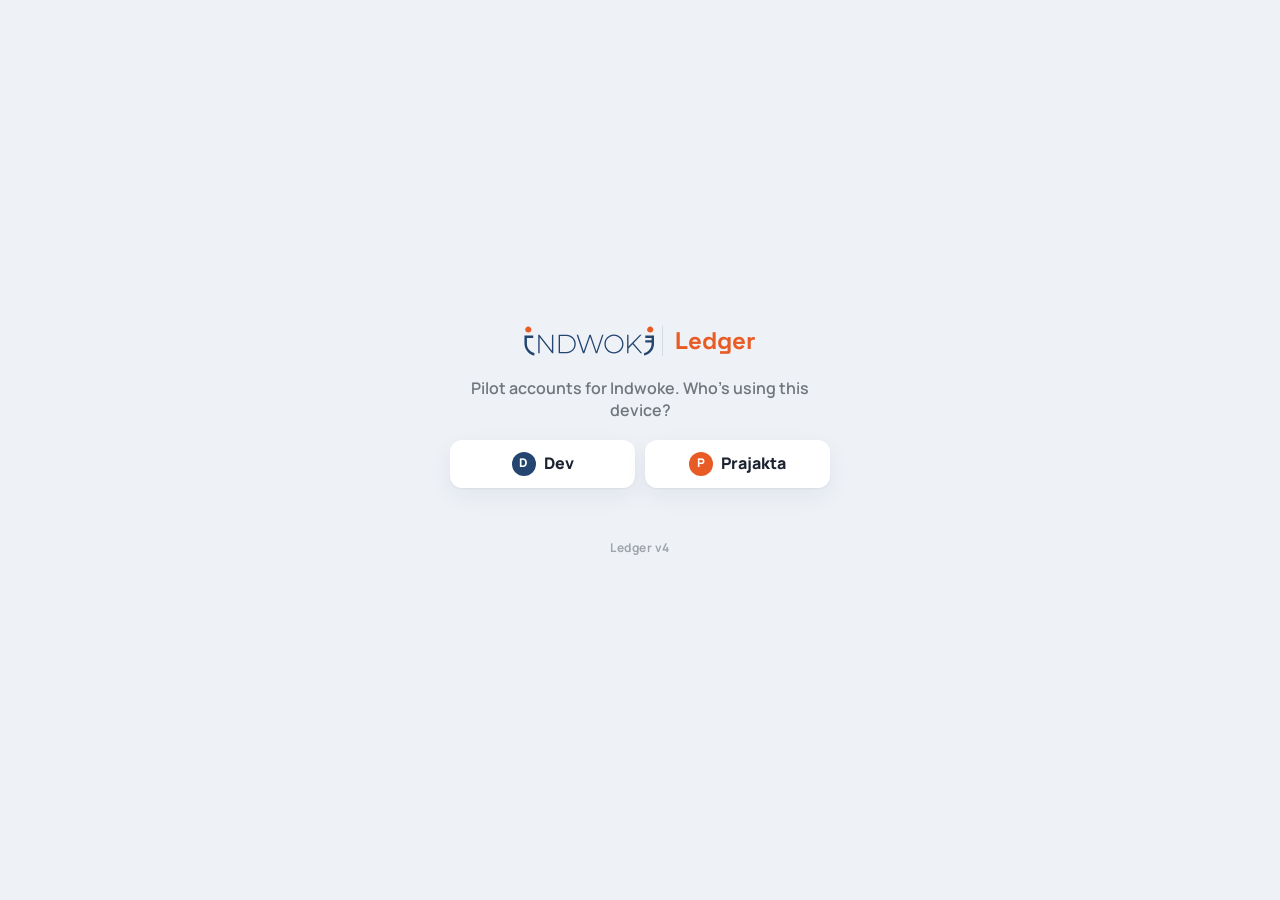
==== index.html @ 6a54d3b8 "Add files via upload" ====
<!DOCTYPE html>
<html lang="en"><head>
<meta charset="utf-8">
<meta name="viewport" content="width=device-width, initial-scale=1, viewport-fit=cover">
<meta name="theme-color" content="#EEF2F7" media="(prefers-color-scheme: light)">
<meta name="theme-color" content="#0B111C" media="(prefers-color-scheme: dark)">
<title>Ledger · Indwoke</title>
<link rel="manifest" href="manifest.webmanifest">
<link rel="apple-touch-icon" href="icon-180.png">
<link rel="icon" type="image/png" sizes="192x192" href="icon-192.png">
<meta name="apple-mobile-web-app-capable" content="yes">
<meta name="mobile-web-app-capable" content="yes">
<meta name="apple-mobile-web-app-status-bar-style" content="default">
<meta name="apple-mobile-web-app-title" content="Ledger">
<link rel="preconnect" href="https://fonts.googleapis.com"><link rel="preconnect" href="https://fonts.gstatic.com" crossorigin><link rel="stylesheet" href="https://fonts.googleapis.com/css2?family=Manrope:wght@400;500;600;700;800&family=Space+Grotesk:wght@600;700&display=swap">
<style>:root{--bg:#EEF2F7; --card:#FFFFFF; --card2:#F6F8FB; --ink:#1C2330; --ink2:rgba(43,47,54,.64); --ink3:rgba(43,47,54,.40);--sep:rgba(36,69,112,.13); --fill:rgba(36,69,112,.07); --fill2:rgba(36,69,112,.12);--blue:#244570; --blue-text:#244570; --blue-tint:#E3EAF3; --orange:#E85B25; --orange-tint:#FCE8DF;--red:#D63B2F; --red-tint:#FBE4E1; --green:#2E9A5A; --green-tint:#DFF2E7; --amber:#B97A06; --amber-tint:#FBF0D8;--dev:#244570; --praj:#E85B25; --logo-word:#244570;--shadow:0 1px 2px rgba(20,35,60,.06),0 8px 24px rgba(20,35,60,.06);--r:16px;--sans:"Manrope",-apple-system,BlinkMacSystemFont,"SF Pro Text","Segoe UI",Roboto,sans-serif;--display:"Space Grotesk","Manrope",-apple-system,BlinkMacSystemFont,sans-serif;--mono:"IBM Plex Mono",ui-monospace,SFMono-Regular,Menlo,monospace;color-scheme:light;}@media (prefers-color-scheme:dark){:root{--bg:#0B111C; --card:#151D2B; --card2:#1B2536; --ink:#EDF1F7; --ink2:rgba(237,241,247,.64); --ink3:rgba(237,241,247,.38);--sep:rgba(160,185,220,.14); --fill:rgba(160,185,220,.09); --fill2:rgba(160,185,220,.16);--blue:#3D6AA6; --blue-text:#8FB3E6; --blue-tint:#1C2C45; --orange:#FF7440; --orange-tint:#3A2218;--red:#FF6B5E; --red-tint:#3B1D1B; --green:#5BCB88; --green-tint:#16301F; --amber:#F0B545; --amber-tint:#3A2E14;--dev:#6F9BD6; --praj:#FF7440; --logo-word:#FFFFFF; --shadow:none; color-scheme:dark;}}*{box-sizing:border-box;-webkit-tap-highlight-color:transparent}[hidden]{display:none!important}html,body{margin:0;height:100%}body{background:var(--bg);color:var(--ink);font-family:var(--sans);font-size:16px;line-height:1.35;-webkit-font-smoothing:antialiased;-webkit-text-size-adjust:100%}button,input,select,textarea{font:inherit;color:inherit}button{cursor:pointer;background:none;border:0;padding:0}:focus-visible{outline:2px solid var(--orange);outline-offset:2px;border-radius:8px}.num{font-variant-numeric:tabular-nums}.logo{display:block;height:18px;width:auto}.brand,.sbrand{display:flex;align-items:center;gap:8px}.brand span,.sbrand span{font-family:var(--display);font-weight:700;font-size:15px;color:var(--orange);padding-left:8px;border-left:1.5px solid var(--sep);line-height:18px}.sbrand.big{justify-content:center;margin-bottom:22px}.sbrand.big .logo{height:30px}.sbrand.big span{font-size:24px;line-height:30px;padding-left:12px}/* layout */.app{display:flex;min-height:100%}.sidebar{display:none}.main{flex:1;min-width:0;padding-inline:16px;padding-bottom:calc(130px + env(safe-area-inset-bottom,0px))}.col{max-width:820px;margin:0 auto}.nav{position:sticky;top:0;z-index:20;margin-inline:-16px;padding:calc(env(safe-area-inset-top,0px) + 10px) 16px 8px;background:color-mix(in srgb,var(--bg) 82%,transparent);-webkit-backdrop-filter:saturate(180%) blur(20px);backdrop-filter:saturate(180%) blur(20px);display:flex;align-items:center;justify-content:space-between;gap:12px;border-bottom:.5px solid transparent;transition:border-color .2s}.nav.scrolled{border-bottom-color:var(--sep)}.nav .small-title{font-weight:700;font-size:17px;opacity:0;transition:opacity .2s;position:absolute;left:50%;transform:translateX(-50%);white-space:nowrap;pointer-events:none}.nav.scrolled .small-title{opacity:1}.navr{display:flex;align-items:center;gap:10px;margin-left:auto}.sync{display:flex;align-items:center;gap:8px;font-size:13px;color:var(--ink2);font-weight:600}.sync i{width:7px;height:7px;border-radius:50%;background:var(--ink3)}.sync i.ok{background:var(--green)} .sync i.warn{background:var(--amber)}.iconbtn{width:34px;height:34px;border-radius:50%;display:grid;place-items:center;color:var(--blue-text);background:var(--fill)}.iconbtn svg{width:18px;height:18px}.iconbtn.spin svg{animation:spin .8s linear infinite}@keyframes spin{to{transform:rotate(360deg)}}h1.large{font-family:var(--display);font-size:34px;line-height:1.1;font-weight:700;letter-spacing:-.02em;margin:6px 0 10px}.scope{display:flex;gap:8px;overflow-x:auto;margin:0 -16px;padding:0 16px 2px;scrollbar-width:none}.scope::-webkit-scrollbar{display:none}.chip{flex:none;padding:6px 12px;border-radius:999px;background:var(--card);font-size:13px;font-weight:700;color:var(--ink2);box-shadow:0 0 0 .5px var(--sep);white-space:nowrap}.chip[aria-pressed="true"]{background:var(--blue);color:#fff;box-shadow:none}.chip.o[aria-pressed="true"]{background:var(--orange)}.seg{display:flex;background:var(--fill);border-radius:10px;padding:2px}.seg button{flex:1;padding:7px 6px;border-radius:8px;font-size:14px;font-weight:700;white-space:nowrap}.seg button[aria-pressed="true"]{background:var(--card);box-shadow:0 1px 3px rgba(0,0,0,.12),0 0 0 .5px rgba(0,0,0,.04)}/* cards */.card{background:var(--card);border-radius:var(--r);box-shadow:var(--shadow);padding:16px}.stack{display:grid;gap:12px;margin-top:16px}.grid2{display:grid;grid-template-columns:repeat(2,minmax(0,1fr));gap:12px}.ctitle{display:flex;align-items:baseline;justify-content:space-between;gap:8px;margin:0 0 12px}.ctitle h2{font-family:var(--display);font-size:18px;font-weight:700;margin:0;letter-spacing:-.01em}.ctitle small,.ctitle button{font-size:13px;font-weight:700;color:var(--ink3)}.ctitle button{color:var(--blue-text)}/* hero */.hero{background:linear-gradient(145deg,#244570 0%,#1B3556 100%);color:#fff;border-radius:20px;padding:18px 18px 16px;box-shadow:0 10px 30px rgba(36,69,112,.28);position:relative;overflow:hidden}.hero::after{content:"";position:absolute;right:-40px;top:-40px;width:160px;height:160px;border-radius:50%;background:radial-gradient(circle,rgba(232,91,37,.55),rgba(232,91,37,0) 70%)}.hero .lbl{font-size:13px;font-weight:700;opacity:.72;text-transform:uppercase;letter-spacing:.06em}.hero .big{font-family:var(--display);font-size:40px;font-weight:700;letter-spacing:-.02em;line-height:1.05;margin:6px 0 4px}.hero .big small{font-size:22px;opacity:.7}.hero .sub{font-size:14px;font-weight:600;opacity:.78}.hero .bar{height:8px;border-radius:4px;background:rgba(255,255,255,.16);margin:16px 0 8px;overflow:hidden}.hero .bar i{display:block;height:100%;border-radius:4px;background:var(--orange);min-width:3px}.hero .barl{display:flex;justify-content:space-between;font-size:13px;font-weight:700;opacity:.85}/* kpis */.kpi{text-align:left;display:flex;flex-direction:column;gap:6px;padding:14px;transition:transform .12s}.kpi:active{transform:scale(.98)}.kpi .ic{width:30px;height:30px;border-radius:50%;display:grid;place-items:center;color:#fff}.kpi .ic svg{width:16px;height:16px}.kpi b{font-family:var(--display);font-size:22px;font-weight:700;letter-spacing:-.01em}.kpi span{font-size:13px;font-weight:700;color:var(--ink2)}/* donut + legend */.split{display:flex;align-items:center;gap:18px}.donut{width:132px;height:132px;flex:none}.donut text{font-family:var(--display);font-weight:700;fill:var(--ink)}.legend{flex:1;min-width:0;display:grid;gap:9px}.lg{display:grid;grid-template-columns:10px minmax(0,1fr) auto;gap:8px;align-items:center;font-size:14px;font-weight:600;text-align:left;width:100%}.lg i{width:10px;height:10px;border-radius:3px}.lg span{white-space:nowrap;overflow:hidden;text-overflow:ellipsis}.lg b{font-weight:800;font-variant-numeric:tabular-nums}.lg em{font-style:normal;color:var(--ink3);font-weight:700;font-size:12px;margin-left:6px}/* bars */.bars{display:flex;align-items:flex-end;gap:10px;height:150px;padding-top:18px}.bcol{flex:1;display:flex;flex-direction:column;align-items:center;gap:6px;height:100%;justify-content:flex-end;min-width:0}.bcol .stk{width:100%;max-width:44px;border-radius:8px 8px 4px 4px;overflow:hidden;display:flex;flex-direction:column-reverse;background:var(--fill)}.bcol .stk i{display:block}.bcol small{font-size:12px;font-weight:700;color:var(--ink3)}.bcol b{font-size:11.5px;font-weight:800;color:var(--ink2);white-space:nowrap}/* attention */.alist{display:grid}.arow{display:flex;align-items:center;gap:12px;padding:10px 0;text-align:left;width:100%;position:relative}.arow+.arow{border-top:.5px solid var(--sep)}.arow .ic{width:30px;height:30px;border-radius:9px;display:grid;place-items:center;flex:none}.arow .ic svg{width:16px;height:16px}.arow div{flex:1;min-width:0}.arow div b{display:block;font-weight:700;font-size:15px}.arow div small{color:var(--ink2);font-weight:600;font-size:13px}.arow .v{font-weight:800;font-variant-numeric:tabular-nums}.chev{color:var(--ink3)} .chev svg{width:8px;height:14px;display:block}/* expense list */.tools{display:grid;gap:10px;margin-top:14px}.search{display:flex;align-items:center;gap:8px;background:var(--fill);border-radius:11px;padding:8px 10px;color:var(--ink3)}.search svg{width:16px;height:16px;flex:none}.search input{border:0;background:transparent;outline:0;flex:1;min-width:0;color:var(--ink);font-size:16px}.chips{display:flex;gap:8px;overflow-x:auto;margin:0 -16px;padding:0 16px 2px;scrollbar-width:none}.chips::-webkit-scrollbar{display:none}.month{margin-top:22px}.month h3{display:flex;justify-content:space-between;align-items:baseline;margin:0 4px 8px;font-family:var(--display);font-size:19px;font-weight:700}.month h3 small{font-family:var(--sans);font-size:14px;color:var(--ink2);font-weight:800;font-variant-numeric:tabular-nums}.list{background:var(--card);border-radius:var(--r);box-shadow:var(--shadow);overflow:hidden}.ex{display:grid;grid-template-columns:auto minmax(0,1fr) auto;gap:12px;align-items:center;padding:11px 14px 11px 12px;width:100%;text-align:left;position:relative}.ex+.ex::before{content:"";position:absolute;top:0;left:58px;right:0;height:.5px;background:var(--sep)}.ex:active{background:var(--fill)}.cat{width:36px;height:36px;border-radius:11px;display:grid;place-items:center;color:#fff;flex:none}.cat svg{width:19px;height:19px}.ex .t{font-weight:700;font-size:15.5px;white-space:nowrap;overflow:hidden;text-overflow:ellipsis}.ex .m{display:flex;flex-wrap:wrap;gap:3px 8px;margin-top:3px;font-size:12.5px;color:var(--ink2);font-weight:600;align-items:center}.ex .a{font-weight:800;font-variant-numeric:tabular-nums;text-align:right;font-size:15.5px}.ex .a small{display:block;font-size:11.5px;color:var(--ink3);font-weight:700;margin-top:2px}.ex.void .t,.ex.void .a{text-decoration:line-through;color:var(--ink3)}.tag{padding:1px 6px;border-radius:6px;font-size:11.5px;font-weight:800}.tag.src{background:var(--blue-tint);color:var(--blue-text)}.tag.warn{background:var(--amber-tint);color:var(--amber)}.tag.ok{background:var(--green-tint);color:var(--green)}.tag.red{background:var(--red-tint);color:var(--red)}.clip{width:13px;height:13px;color:var(--green);vertical-align:-2px}.who{width:18px;height:18px;border-radius:50%;display:inline-grid;place-items:center;font-size:10px;font-weight:800;color:#fff}.who.dev{background:var(--dev)} .who.praj{background:var(--praj)}.sumbar{display:flex;justify-content:space-between;align-items:center;gap:10px;margin-top:14px;padding:12px 14px;background:var(--card);border-radius:12px;box-shadow:var(--shadow);font-weight:700;font-size:14px}.sumbar b{font-family:var(--display);font-size:18px}.sumbar button{color:#fff;background:var(--green);padding:7px 12px;border-radius:9px;font-weight:800;font-size:13px}.empty{padding:34px 16px;text-align:center;color:var(--ink2);font-weight:600}.empty b{display:block;font-family:var(--display);font-size:18px;color:var(--ink);margin-bottom:4px}/* budget */.bh{padding:14px 16px;display:grid;gap:8px;width:100%;text-align:left}.bh+.bh{border-top:.5px solid var(--sep)}.bh .top{display:flex;justify-content:space-between;gap:10px;align-items:baseline}.bh .top b{font-weight:700;font-size:15.5px}.bh .top span{font-weight:800;font-size:14px;font-variant-numeric:tabular-nums;white-space:nowrap}.meter{height:8px;border-radius:4px;background:var(--fill2);overflow:hidden}.meter i{display:block;height:100%;border-radius:4px;min-width:2px}.bh .bot{display:flex;justify-content:space-between;font-size:12.5px;color:var(--ink2);font-weight:700;font-variant-numeric:tabular-nums}.kv{display:flex;justify-content:space-between;gap:12px;font-size:14px;color:var(--ink2);font-weight:600}.kv.s{color:var(--ink);font-weight:800}.kv .num{white-space:nowrap}@media (max-width:899px){.nav .small-title{display:none}}.note{font-size:13px;color:var(--ink2);font-weight:600;margin:10px 4px 0}/* more */.menu{background:var(--card);border-radius:var(--r);box-shadow:var(--shadow);overflow:hidden}.mi{display:flex;align-items:center;gap:12px;width:100%;padding:12px 14px;text-align:left;position:relative;text-decoration:none;color:inherit}.mi+.mi::before{content:"";position:absolute;top:0;left:56px;right:0;height:.5px;background:var(--sep)}.mi .ic{width:30px;height:30px;border-radius:8px;display:grid;place-items:center;color:#fff;flex:none}.mi .ic svg{width:17px;height:17px}.mi div{flex:1;min-width:0}.mi div b{display:block;font-weight:700}.mi div small{font-size:13px;color:var(--ink2);font-weight:600}.mi:active{background:var(--fill)}.flabel{font-size:13px;color:var(--ink2);font-weight:800;text-transform:uppercase;letter-spacing:.05em;margin:22px 14px 8px}.log{font-size:13px;color:var(--ink2);font-weight:600;padding:10px 14px;display:flex;justify-content:space-between;gap:10px}.log+.log{border-top:.5px solid var(--sep)}.log b{color:var(--ink);font-weight:700}/* fab + tabbar */.fab{position:fixed;right:16px;bottom:calc(72px + env(safe-area-inset-bottom,0px));z-index:25;display:flex;align-items:center;gap:8px;color:#fff;font-weight:800;font-size:16px;padding:10px 16px 10px 10px;border-radius:999px;background:var(--orange);box-shadow:0 8px 22px rgba(232,91,37,.38)}.fab .plus{width:24px;height:24px;border-radius:50%;background:rgba(255,255,255,.22);display:grid;place-items:center}.fab .plus svg{width:13px;height:13px}.fab:active{transform:scale(.96)}.tabbar{position:fixed;left:0;right:0;bottom:0;z-index:24;display:flex;justify-content:space-around;padding:6px 8px calc(6px + env(safe-area-inset-bottom,0px));background:color-mix(in srgb,var(--card) 80%,transparent);-webkit-backdrop-filter:saturate(180%) blur(20px);backdrop-filter:saturate(180%) blur(20px);border-top:.5px solid var(--sep)}.tabbar button{flex:1;display:flex;flex-direction:column;align-items:center;gap:2px;font-size:10.5px;font-weight:700;color:var(--ink3);padding:4px 0}.tabbar svg{width:24px;height:24px}.tabbar button[aria-pressed="true"]{color:var(--blue-text)}/* sheet */.backdrop{position:fixed;inset:0;z-index:50;background:rgba(10,18,32,.38);display:flex;align-items:flex-end;justify-content:center;animation:fade .2s}@keyframes fade{from{opacity:0}}.sheet{background:var(--bg);width:100%;max-width:620px;max-height:calc(100% - env(safe-area-inset-top,0px) - 24px);border-radius:14px 14px 0 0;display:flex;flex-direction:column;animation:up .32s cubic-bezier(.2,.9,.25,1);box-shadow:0 -10px 40px rgba(0,0,0,.2)}.sheet.wide{max-width:760px}@keyframes up{from{transform:translateY(100%)}}.grab{width:36px;height:5px;border-radius:3px;background:var(--ink3);opacity:.5;margin:6px auto 0}.sheet header{display:flex;align-items:center;justify-content:space-between;padding:8px 16px 10px;gap:8px}.sheet header h3{margin:0;font-size:17px;font-weight:800;text-align:center;flex:1}.sheet header button{color:var(--blue-text);font-size:17px;font-weight:600;min-width:64px;text-align:left}.sheet header button.strong{font-weight:800;text-align:right}.sheet header button:disabled{opacity:.4}.sheet .body{overflow-y:auto;padding:0 16px calc(24px + env(safe-area-inset-bottom,0px));-webkit-overflow-scrolling:touch}.amt{display:flex;align-items:center;justify-content:center;gap:4px;padding:14px 0 6px}.amt span{font-family:var(--display);font-size:34px;font-weight:700;color:var(--ink3)}.amt input{font-family:var(--display);font-size:46px;font-weight:700;border:0;background:transparent;outline:0;width:100%;max-width:280px;text-align:center;letter-spacing:-.02em;font-variant-numeric:tabular-nums;padding:0}.catpick{display:flex;gap:8px;overflow-x:auto;margin:6px -16px 0;padding:4px 16px 6px;scrollbar-width:none}.catpick::-webkit-scrollbar{display:none}.catpick button{flex:none;display:flex;flex-direction:column;align-items:center;gap:6px;width:76px;font-size:11.5px;font-weight:700;color:var(--ink2);text-align:center;line-height:1.2}.catpick .cat{width:48px;height:48px;border-radius:15px;opacity:.38;transition:opacity .15s,transform .15s}.catpick .cat svg{width:23px;height:23px}.catpick button[aria-pressed="true"]{color:var(--ink)}.catpick button[aria-pressed="true"] .cat{opacity:1;transform:scale(1.06);box-shadow:0 6px 14px rgba(20,35,60,.18)}.fgroup{background:var(--card);border-radius:12px;margin-top:14px;overflow:hidden}.fgroup .sep{height:.5px;background:var(--sep);margin-left:14px}.frow{display:flex;align-items:center;justify-content:space-between;gap:12px;padding:9px 14px;min-height:46px}.frow label{font-weight:600;flex:none}.frow input,.frow select{border:0;background:transparent;outline:0;text-align:right;font-weight:600;color:var(--ink2);min-width:0;flex:1;font-size:16px;-webkit-appearance:none;appearance:none;padding:4px 0}.frow select{direction:rtl;cursor:pointer}.frow input[type=date]{flex:none;background:var(--fill);border-radius:8px;padding:6px 10px;color:var(--ink)}.frow a{color:var(--blue-text);font-weight:700;text-decoration:none}.fgroup textarea{display:block;width:100%;border:0;background:transparent;padding:12px 14px;resize:none;outline:0;font-size:16px;min-height:70px}.pick{display:flex;gap:6px;flex-wrap:wrap;justify-content:flex-end}.pick button{padding:6px 11px;border-radius:999px;background:var(--fill);font-size:13.5px;font-weight:700;color:var(--ink2)}.pick button[aria-pressed="true"]{background:var(--blue);color:#fff}.receipt{display:flex;align-items:center;gap:12px;padding:12px 14px}.receipt .thumb{width:46px;height:46px;border-radius:10px;background:var(--fill);display:grid;place-items:center;color:var(--ink3);flex:none;overflow:hidden}.receipt .thumb svg{width:22px;height:22px}.receipt .thumb img{width:100%;height:100%;object-fit:cover}.receipt div{flex:1;min-width:0}.receipt div b{display:block;font-weight:700}.receipt div small{color:var(--ink2);font-weight:600;font-size:13px}.btn{padding:8px 13px;border-radius:10px;background:var(--blue-tint);color:var(--blue-text);font-weight:800;font-size:14px;white-space:nowrap;display:inline-block;text-decoration:none}.btn.solid{background:var(--blue);color:#fff}.btn.o{background:var(--orange);color:#fff}.btn:disabled{opacity:.45}.meta{font-size:12.5px;color:var(--ink3);text-align:center;margin-top:14px;font-weight:600;line-height:1.5}.danger{color:var(--red);font-weight:700;width:100%;text-align:center;padding:13px}.confirm{display:flex;gap:8px;padding:10px}.confirm button{flex:1;padding:11px;border-radius:10px;font-weight:800}.confirm .yes{background:var(--red);color:#fff} .confirm .no{background:var(--fill)}/* import */.drop{display:flex;flex-direction:column;align-items:center;gap:8px;padding:28px 16px;border:2px dashed var(--sep);border-radius:16px;background:var(--card);text-align:center;margin-top:14px;cursor:pointer}.drop svg{width:34px;height:34px;color:var(--blue-text)}.drop b{font-weight:800;font-size:16px}.drop small{color:var(--ink2);font-weight:600;font-size:13px}.maprow{display:flex;align-items:center;justify-content:space-between;gap:10px;padding:8px 14px;min-height:44px}.maprow label{font-weight:600}.maprow select{border:0;background:var(--fill);border-radius:8px;padding:6px 10px;font-weight:600;max-width:60%;-webkit-appearance:none;appearance:none}.prow{display:grid;grid-template-columns:auto minmax(0,1fr) auto;gap:10px;align-items:center;padding:9px 14px;cursor:pointer}.prow+.prow{border-top:.5px solid var(--sep)}.prow input{width:20px;height:20px;accent-color:var(--blue)}.prow .t{font-weight:700;font-size:14.5px;white-space:nowrap;overflow:hidden;text-overflow:ellipsis}.prow .m{font-size:12.5px;color:var(--ink2);font-weight:600;margin-top:2px}.prow .a{font-weight:800;font-variant-numeric:tabular-nums}.prow.dup{background:var(--amber-tint)}.ibar{position:sticky;bottom:calc(-24px - env(safe-area-inset-bottom,0px));padding-bottom:calc(12px + env(safe-area-inset-bottom,0px));display:flex;justify-content:space-between;align-items:center;gap:10px;padding:12px 14px;margin:14px -16px 0;background:color-mix(in srgb,var(--bg) 88%,transparent);-webkit-backdrop-filter:blur(14px);backdrop-filter:blur(14px);border-top:.5px solid var(--sep);font-weight:700;font-size:14px}/* toast */.toast{position:fixed;left:50%;bottom:calc(132px + env(safe-area-inset-bottom,0px));transform:translateX(-50%);z-index:60;background:rgba(28,35,48,.94);color:#fff;padding:10px 14px;border-radius:14px;font-size:14px;font-weight:700;display:flex;gap:14px;align-items:center;-webkit-backdrop-filter:blur(10px);backdrop-filter:blur(10px);max-width:calc(100% - 32px);animation:fade .2s}.toast button{color:#FFB08F;font-weight:800}/* setup */.setup{position:fixed;inset:0;z-index:70;background:var(--bg);display:flex;align-items:center;justify-content:center;padding:24px 16px;overflow-y:auto}.setup .card{width:100%;max-width:380px;text-align:center;background:none;box-shadow:none;padding:0}.setup p{color:var(--ink2);margin:0 0 18px;font-weight:600}.setup p.small{font-size:14px;margin:0 0 12px}.setup .wait{color:var(--ink3);font-weight:700}.setup input{width:100%;border:0;background:var(--card);border-radius:12px;padding:13px 14px;margin-bottom:10px;box-shadow:var(--shadow);font-size:16px;outline:0}.setup input[type=password]{letter-spacing:.1em}.setup .go{width:100%;background:var(--blue);color:#fff;border-radius:12px;padding:14px;font-weight:800;font-size:17px;margin-top:6px}.setup .err{color:var(--red);font-weight:700;font-size:14px;min-height:20px;margin-top:10px}.setup .ver{margin-top:18px;font-size:12px;color:var(--ink3);font-weight:700;letter-spacing:.04em}.whoseg{display:flex;gap:10px;margin-bottom:14px}.whoseg button{flex:1;display:flex;align-items:center;justify-content:center;gap:8px;padding:12px;border-radius:12px;background:var(--card);box-shadow:var(--shadow);font-weight:800;font-size:16px}.whoseg button[aria-pressed="true"]{box-shadow:0 0 0 2px var(--blue)}.whoseg i{width:24px;height:24px;border-radius:50%;display:grid;place-items:center;font-style:normal;font-size:12px;color:#fff}.whoseg .d{background:var(--dev)} .whoseg .p{background:var(--praj)}/* print statement */.print{display:none}@media print{@page{size:A4;margin:14mm}body{background:#fff;color:#1C2330}.app,.fab,.tabbar,.backdrop,.toast,.setup{display:none!important}.print{display:block;font-family:var(--sans);font-size:10.5pt}.print .ph{display:flex;justify-content:space-between;align-items:flex-end;border-bottom:2px solid #244570;padding-bottom:8px;margin-bottom:12px}.print .ph .logo{height:22px}.print h1{font-family:var(--display);font-size:18pt;margin:10px 0 2px;color:#244570}.print .pm{color:#555;font-size:9.5pt}.print .ps{display:flex;gap:10px;margin:10px 0 14px}.print .ps div{flex:1;border:1px solid #D6DEE8;border-radius:6px;padding:8px}.print .ps small{display:block;color:#666;font-size:8.5pt;text-transform:uppercase;letter-spacing:.05em}.print .ps b{font-family:var(--display);font-size:14pt}.print h2{font-family:var(--display);font-size:12pt;color:#244570;margin:14px 0 6px}.print table{width:100%;border-collapse:collapse}.print th{background:#EAF0F6;color:#244570;text-align:left;font-size:8.5pt;text-transform:uppercase;letter-spacing:.04em;padding:5px 6px}.print td{border-bottom:1px solid #E3E8EF;padding:5px 6px;vertical-align:top}.print td.r,.print th.r{text-align:right;font-variant-numeric:tabular-nums;white-space:nowrap}.print tr.tot td{font-weight:800;border-top:2px solid #244570;border-bottom:0}.print tr{page-break-inside:avoid}.print .pf{margin-top:18px;color:#777;font-size:8.5pt;display:flex;justify-content:space-between}}/* iPad / desktop */@media (min-width:900px){.sidebar{display:flex;flex-direction:column;gap:18px;width:280px;flex:none;position:sticky;top:0;height:100vh;overflow-y:auto;padding:calc(env(safe-area-inset-top,0px) + 22px) 16px 24px;background:var(--card2);border-right:.5px solid var(--sep)}.sbrand{margin:0 6px 6px}.sbrand .logo{height:20px}.snav{background:var(--card);border-radius:12px;overflow:hidden}.snav button{display:flex;align-items:center;gap:10px;width:100%;padding:11px 12px;font-weight:700;text-align:left;position:relative}.snav button+button::before{content:"";position:absolute;top:0;left:46px;right:0;height:.5px;background:var(--sep)}.snav button[aria-pressed="true"]{background:var(--blue-tint);color:var(--blue-text)}.snav svg{width:22px;height:22px}.scard{background:var(--card);border-radius:12px;padding:14px}.scard small{display:block;font-size:12px;font-weight:800;color:var(--ink3);text-transform:uppercase;letter-spacing:.05em}.scard b{display:block;font-family:var(--display);font-size:24px;margin:4px 0 2px}.scard span{font-size:13px;color:var(--ink2);font-weight:600}.main{padding-inline:32px}.nav{margin-inline:-32px;padding-inline:32px}.main .m-only{display:none}.tabbar{display:none}.fab{right:32px;bottom:28px}.backdrop{align-items:center}.sheet{border-radius:16px;max-height:88vh;animation:pop .25s cubic-bezier(.2,.9,.25,1)}.grab{display:none}@keyframes pop{from{transform:scale(.96);opacity:0}}.toast{bottom:32px}.ov{display:grid;grid-template-columns:repeat(2,minmax(0,1fr));gap:12px;margin-top:16px}.ov .span2{grid-column:1 / -1}.ov>*{margin:0}.grid4{grid-template-columns:repeat(4,minmax(0,1fr))}.scope,.chips{margin-inline:0;padding-inline:0}}@media (prefers-reduced-motion:reduce){*{animation:none!important;transition:none!important}}</style></head>
<body>
<svg width="0" height="0" style="position:absolute" aria-hidden="true"><symbol id="lg" viewBox="272.86 88.98 296.08 68.04"><path fill="var(--logo-word)" d="M 450.07 109.05 L 453.12 109.02 L 438.98 150.75 L 435.69 150.74 L 422.76 113.39 L 409.78 150.71 L 406.48 150.76 L 392.28 109.03 L 395.57 109.02 L 408.25 146.44 L 421.28 109.01 L 424.29 109.00 L 437.28 146.54 Z M 450.07 109.05 "/><path fill="var(--logo-word)" d="M 562.21 129.62 L 562.23 126.51 L 547.94 126.51 L 547.96 121.11 L 562.22 121.11 L 562.22 116.01 L 547.96 116.00 L 547.94 110.38 L 567.85 110.38 L 567.91 127.87 C 567.94 135.51 565.58 142.65 560.10 148.05 C 556.12 152.24 551.02 155.03 545.24 156.01 L 545.21 150.32 C 554.64 148.21 562.15 139.53 562.21 129.62 "/><path fill="var(--logo-word)" d="M 339.30 150.59 C 338.51 150.80 337.68 150.79 336.73 150.73 L 308.33 114.59 L 308.31 150.76 L 305.20 150.76 L 305.19 109.01 L 307.86 108.98 L 336.21 145.15 L 336.24 109.00 L 339.30 109.01 Z M 339.30 150.59 "/><path fill="var(--logo-word)" d="M 386.66 125.20 C 385.54 120.20 382.31 116.19 377.74 113.91 C 374.91 112.58 371.95 111.78 368.75 111.77 L 354.54 111.74 L 354.54 147.99 L 368.87 147.98 C 372.05 147.79 375.00 147.22 377.81 145.77 C 385.56 141.90 388.52 133.48 386.66 125.20 M 390.27 128.86 C 390.48 134.92 388.60 140.59 384.25 144.74 C 380.35 148.46 375.21 150.66 369.75 150.69 L 351.47 150.78 L 351.47 108.96 L 369.42 108.99 C 372.72 109.00 375.72 109.87 378.64 111.15 C 385.65 114.39 390.00 121.03 390.27 128.86 "/><path fill="var(--logo-word)" d="M 495.48 129.86 C 495.48 119.59 487.14 111.26 476.86 111.26 C 466.58 111.26 458.25 119.59 458.25 129.86 C 458.25 140.13 466.58 148.46 476.86 148.46 C 487.14 148.46 495.48 140.13 495.48 129.86 M 498.55 129.86 C 498.55 141.80 488.86 151.49 476.91 151.49 C 464.95 151.49 455.26 141.80 455.26 129.86 C 455.26 117.92 464.95 108.24 476.91 108.24 C 488.86 108.24 498.55 117.92 498.55 129.86 "/><path fill="var(--logo-word)" d="M 285.03 143.46 C 288.20 146.95 291.96 149.29 296.53 150.31 L 296.54 156.00 C 290.97 155.10 286.00 152.44 282.01 148.42 C 276.84 143.38 273.91 136.74 273.89 129.45 L 273.86 110.38 L 293.80 110.38 L 293.82 116.00 L 279.48 116.01 L 279.52 129.58 C 279.54 134.80 281.51 139.54 285.03 143.46 "/><path fill="var(--logo-word)" d="M 540.92 150.68 L 537.23 150.79 L 519.26 130.22 L 509.88 139.79 L 509.87 150.74 L 506.81 150.76 L 506.81 109 L 509.87 108.99 L 509.89 135.75 L 535.91 109.00 L 539.65 109.05 L 521.33 127.94 Z M 540.92 150.68 "/><path fill="#E85B25" d="M 289.63 96.96 C 289.63 100.83 286.50 103.96 282.63 103.96 C 278.77 103.96 275.64 100.83 275.64 96.96 C 275.64 93.10 278.77 89.98 282.63 89.98 C 286.50 89.98 289.63 93.10 289.63 96.96 "/><path fill="#E85B25" d="M 566.11 96.97 C 566.11 100.83 562.98 103.96 559.11 103.96 C 555.25 103.96 552.12 100.83 552.12 96.97 C 552.12 93.10 555.25 89.98 559.11 89.98 C 562.98 89.98 566.11 93.10 566.11 96.97 "/></symbol></svg><div class="app" id="app">
  <aside class="sidebar">
    <div class="sbrand"><svg class="logo" viewBox="0 0 296.08 68.04" role="img" aria-label="Indwoke"><use href="#lg" width="296.08" height="68.04"/></svg><span>Ledger</span></div>
    <nav class="snav" id="snav"></nav>
    <div class="scard" id="sSummary"></div>
  </aside>
  <main class="main" id="main">
    <div class="col">
      <div class="nav" id="nav">
        <div class="m-only brand"><svg class="logo" viewBox="0 0 296.08 68.04" role="img" aria-label="Indwoke"><use href="#lg" width="296.08" height="68.04"/></svg><span>Ledger</span></div>
        <div class="small-title" id="smallTitle">Overview</div>
        <div class="navr">
          <div class="sync"><i id="dot"></i><span id="syncText">Loading</span></div>
          <button class="iconbtn" id="refresh" aria-label="Refresh"><svg viewBox="0 0 24 24" fill="none" stroke="currentColor" stroke-width="2.2" stroke-linecap="round"><path d="M20 12a8 8 0 1 1-2.34-5.66"/><path d="M20 4v5h-5"/></svg></button>
        </div>
      </div>
      <h1 class="large" id="title">Overview</h1>
      <div class="scope" id="scope"></div>
      <div id="view"></div>
    </div>
  </main>
</div>
<button class="fab" id="fab" aria-label="Add expense"><span class="plus"><svg viewBox="0 0 16 16" fill="none" stroke="#fff" stroke-width="2.4" stroke-linecap="round"><path d="M8 2v12M2 8h12"/></svg></span>Expense</button>
<nav class="tabbar" id="tabbar"></nav>
<div class="backdrop" id="backdrop" hidden><div class="sheet" id="sheet" role="dialog" aria-modal="true"></div></div>
<div class="toast" id="toast" hidden></div>
<div id="print" class="print"></div>
<div class="setup" id="setup" hidden>
  <form class="card" id="setupForm" autocomplete="off">
    <div class="sbrand big"><svg class="logo" viewBox="0 0 296.08 68.04" role="img" aria-label="Indwoke"><use href="#lg" width="296.08" height="68.04"/></svg><span>Ledger</span></div>
    <p>Pilot accounts for Indwoke. Who's using this device?</p>
    <div class="whoseg" id="whoSeg"><button type="button" data-who="dev" aria-pressed="false"><i class="d">D</i>Dev</button><button type="button" data-who="praj" aria-pressed="false"><i class="p">P</i>Prajakta</button></div>
    <div id="urlBox" hidden>
      <p class="small">Paste the Ledger web-app link (ends in <b>/exec</b>).</p>
      <input id="apiUrl" type="url" placeholder="https://script.google.com/macros/s/…/exec" autocomplete="off">
    </div>
    <p class="wait" id="setupWait" hidden>Checking…</p>
    <div id="signinBox" hidden>
      <input id="pass" type="password" placeholder="Your Ledger passcode" autocomplete="current-password">
      <button class="go" type="submit">Sign in</button>
    </div>
    <div id="claimBox" hidden>
      <p class="small">First time here. Enter your one-time Ledger setup code, then choose a passcode. It can be the same as your Workboard one.</p>
      <input id="invite" type="text" placeholder="Setup code (LDG-…)" autocapitalize="characters" autocomplete="off">
      <input id="newPass" type="password" placeholder="Choose a passcode (6+ characters)" autocomplete="new-password">
      <input id="newPass2" type="password" placeholder="Type it again" autocomplete="new-password">
      <button class="go" type="submit">Create my passcode</button>
    </div>
    <div class="err" id="setupErr"></div>
    <p class="ver">Ledger v4</p>
  </form>
</div>

<script>(function(){
"use strict";
const DEFAULT_URL="https://script.google.com/macros/s/AKfycbzfcDBURzGdE_7Z3I_FWhHFHAHOOj15RtlUPFm9AIaQVfyyITWPoF7hUKpH7Z0rLICV/exec";   // filled in by build.py once the Ledger script is deployed
const VERSION="Ledger v4";
const CATS=["Travel","Printing & Stationery","Software & Tools","Food","Venue & Events","Founder pay","Salaries & Retainers","Marketing & PR","Legal & Compliance","Hardware","Other"];
const CAT_C={"Travel":"#244570","Printing & Stationery":"#E85B25","Software & Tools":"#5B8BC9","Food":"#2E9A5A","Venue & Events":"#B97A06","Founder pay":"#1B3556","Salaries & Retainers":"#2B2F36","Marketing & PR":"#C2477A","Legal & Compliance":"#7A5AA6","Hardware":"#3E8C8C","Other":"#8A97AB"};
const CAT_SHORT={"Printing & Stationery":"Printing","Software & Tools":"Software","Venue & Events":"Venue","Salaries & Retainers":"Salaries","Legal & Compliance":"Legal","Marketing & PR":"PR"};
const HEADS=["Founder pay","Research & data science","Engineering & contract team","Tech infrastructure","Field operations","Sales & buyer access","PR","Advisor commission","Set-up, compliance & instruments"];
const HEAD_FOR={"Travel":"Field operations","Printing & Stationery":"Field operations","Food":"Field operations","Venue & Events":"Field operations","Software & Tools":"Tech infrastructure","Founder pay":"Founder pay","Salaries & Retainers":"Engineering & contract team","Marketing & PR":"PR","Legal & Compliance":"Set-up, compliance & instruments","Hardware":"Set-up, compliance & instruments","Other":"Field operations"};
const STREAM_FOR={"Software & Tools":"product","Hardware":"product","Travel":"field","Printing & Stationery":"field","Food":"field","Venue & Events":"field","Founder pay":"overhead","Salaries & Retainers":"overhead","Marketing & PR":"overhead","Legal & Compliance":"overhead","Other":"field"};
const STREAM={product:"Product · platform",field:"Field activities · consultancy",overhead:"Company overhead"};
const STREAM_SHORT={product:"Product",field:"Field",overhead:"Overhead"};
const STREAM_C={product:"#5B8BC9",field:"#E85B25",overhead:"#8A97AB"};
const COMPANY="Company";
const NUDGE_HEADS=["Founder pay","Engineering & contract team","Tech infrastructure","Field operations","Research & data science","Sales & buyer access","PR"];
const MODES=["UPI","Card","Cash","Bank transfer"];
const PAID={dev:"Dev",praj:"Prajakta",company:"Company"};
const DEFAULT_PROJECT="PRAJA Pilot";
const $=s=>document.querySelector(s);
const esc=s=>String(s==null?"":s).replace(/[&<>"']/g,c=>({"&":"&amp;","<":"&lt;",">":"&gt;",'"':"&quot;","'":"&#39;"}[c]));
const P='fill="none" stroke="#fff" stroke-width="2" stroke-linecap="round" stroke-linejoin="round"';
const CI={
 "Travel":`<svg viewBox="0 0 24 24" ${P}><path d="M5 16V11l2-5h10l2 5v5"/><path d="M3.5 16h17v2.5h-17z"/><circle cx="7.5" cy="13.2" r=".6" fill="#fff"/><circle cx="16.5" cy="13.2" r=".6" fill="#fff"/><path d="M6 18.5V20M18 18.5V20M5.5 11h13"/></svg>`,
 "Printing & Stationery":`<svg viewBox="0 0 24 24" ${P}><path d="M7 8V3.5h10V8"/><rect x="3.5" y="8" width="17" height="8" rx="2"/><path d="M7 13.5h10v7H7z"/></svg>`,
 "Software & Tools":`<svg viewBox="0 0 24 24" ${P}><rect x="4" y="5" width="16" height="11" rx="1.5"/><path d="M2.5 19h19M10 9l-2 2 2 2M14 9l2 2-2 2"/></svg>`,
 "Food":`<svg viewBox="0 0 24 24" ${P}><path d="M5 9h11v5a5 5 0 0 1-5 5h-1a5 5 0 0 1-5-5z"/><path d="M16 10.5h1.5a2.2 2.2 0 0 1 0 4.4H16M8.5 3.5c-.8 1 .8 2 0 3M12 3.5c-.8 1 .8 2 0 3"/></svg>`,
 "Venue & Events":`<svg viewBox="0 0 24 24" ${P}><path d="M6 21V4M6 4.5h11l-2.5 4 2.5 4H6"/></svg>`,
 "Founder pay":`<svg viewBox="0 0 24 24" ${P}><circle cx="12" cy="7.5" r="3.2"/><path d="M5.5 20c.7-3.4 3.3-5.2 6.5-5.2s5.8 1.8 6.5 5.2M9.5 3.8 12 2.5l2.5 1.3"/></svg>`,
 "Marketing & PR":`<svg viewBox="0 0 24 24" ${P}><path d="M4 10v4h3l6 4V6L7 10z"/><path d="M16.5 9a4 4 0 0 1 0 6M19 6.5a7.5 7.5 0 0 1 0 11"/></svg>`,
 "Salaries & Retainers":`<svg viewBox="0 0 24 24" ${P}><circle cx="12" cy="8" r="3.5"/><path d="M5 20c.8-3.6 3.6-5.5 7-5.5s6.2 1.9 7 5.5"/></svg>`,
 "Legal & Compliance":`<svg viewBox="0 0 24 24" ${P}><path d="M12 4v16M7 20h10M5 7h14M5 7l-2.5 6a2.8 2.8 0 0 0 5 0zM19 7l-2.5 6a2.8 2.8 0 0 0 5 0z"/></svg>`,
 "Hardware":`<svg viewBox="0 0 24 24" ${P}><rect x="5" y="5" width="14" height="10" rx="1.5"/><path d="M3 19h18"/></svg>`,
 "Other":`<svg viewBox="0 0 24 24" ${P}><path d="M11.5 3.5H20v8.5l-8.5 8.5L3 12z"/><circle cx="15.5" cy="8" r="1.3" fill="#fff"/></svg>`
};
const IC={
 chev:'<svg viewBox="0 0 8 14" fill="none" stroke="currentColor" stroke-width="2" stroke-linecap="round" stroke-linejoin="round"><path d="M1 1l6 6-6 6"/></svg>',
 clip:'<svg class="clip" viewBox="0 0 16 16" fill="none" stroke="currentColor" stroke-width="1.8" stroke-linecap="round"><path d="M10.5 4.5 5.8 9.2a1.6 1.6 0 0 0 2.3 2.3l5-5a3 3 0 0 0-4.3-4.3l-5 5a4.4 4.4 0 0 0 6.3 6.3L14 9.6"/></svg>',
 cam:'<svg viewBox="0 0 24 24" fill="none" stroke="currentColor" stroke-width="2" stroke-linecap="round" stroke-linejoin="round"><path d="M4 8h3l1.5-2.5h7L17 8h3v11H4z"/><circle cx="12" cy="13.2" r="3.4"/></svg>',
 doc:'<svg viewBox="0 0 24 24" fill="none" stroke="currentColor" stroke-width="2" stroke-linecap="round" stroke-linejoin="round"><path d="M6 3h8l4 4v14H6z"/><path d="M14 3v4h4M9 12h6M9 16h6"/></svg>',
 up:'<svg viewBox="0 0 24 24" fill="none" stroke="currentColor" stroke-width="2" stroke-linecap="round" stroke-linejoin="round"><path d="M12 15V4M7.5 8.5 12 4l4.5 4.5M4.5 15v4.5h15V15"/></svg>',
 cal:'<svg viewBox="0 0 24 24" '+P+'><rect x="4" y="5" width="16" height="15" rx="3"/><path d="M4 10h16M9 3v4M15 3v4"/></svg>',
 owe:'<svg viewBox="0 0 24 24" '+P+'><path d="M4 8h16v10H4z"/><circle cx="12" cy="13" r="2.4"/><path d="M7 5h10"/></svg>',
 flag:'<svg viewBox="0 0 24 24" '+P+'><path d="M12 4 21 19H3z"/><path d="M12 10v4M12 16.6v.1"/></svg>',
 rec:'<svg viewBox="0 0 24 24" '+P+'><path d="M6 3.5h12v17l-2-1.3-2 1.3-2-1.3-2 1.3-2-1.3-2 1.3z"/><path d="M9 9h6M9 13h6"/></svg>',
 sync:'<svg viewBox="0 0 24 24" '+P+'><path d="M20 12a8 8 0 0 1-13.7 5.7M4 12a8 8 0 0 1 13.7-5.7"/><path d="M18 3v4h-4M6 21v-4h4"/></svg>',
 dl:'<svg viewBox="0 0 24 24" '+P+'><path d="M12 4v11M7.5 10.5 12 15l4.5-4.5M4.5 19.5h15"/></svg>',
 pdf:'<svg viewBox="0 0 24 24" '+P+'><path d="M6 3h8l4 4v14H6z"/><path d="M14 3v4h4"/><path d="M9 13h6M9 17h4"/></svg>',
 sheet:'<svg viewBox="0 0 24 24" '+P+'><rect x="4" y="4" width="16" height="16" rx="2"/><path d="M4 10h16M4 15h16M10 4v16"/></svg>',
 folder:'<svg viewBox="0 0 24 24" '+P+'><path d="M3.5 6.5h6l2 2h9v10h-17z"/></svg>',
 key:'<svg viewBox="0 0 24 24" '+P+'><circle cx="8" cy="15" r="3.5"/><path d="M10.5 12.5 19 4M15.5 7.5l2 2M17.5 5.5l2 2"/></svg>',
 out:'<svg viewBox="0 0 24 24" '+P+'><path d="M14 4h5v16h-5M10 8l-4 4 4 4M6 12h10"/></svg>',
 xl:'<svg viewBox="0 0 24 24" '+P+'><rect x="4" y="4" width="16" height="16" rx="2"/><path d="m9 9 6 6M15 9l-6 6"/></svg>'
};
const TAB={
 overview:'<svg viewBox="0 0 24 24" fill="none" stroke="currentColor" stroke-width="2" stroke-linecap="round" stroke-linejoin="round"><path d="M12 3.5a8.5 8.5 0 1 0 8.5 8.5H12z"/><path d="M15 3.8A8.5 8.5 0 0 1 20.2 9H15z"/></svg>',
 expenses:'<svg viewBox="0 0 24 24" fill="none" stroke="currentColor" stroke-width="2" stroke-linecap="round" stroke-linejoin="round"><path d="M6 3.5h12v17l-2-1.3-2 1.3-2-1.3-2 1.3-2-1.3-2 1.3z"/><path d="M9 8.5h6M9 12.5h6M9 16.5h3"/></svg>',
 budget:'<svg viewBox="0 0 24 24" fill="none" stroke="currentColor" stroke-width="2" stroke-linecap="round"><circle cx="12" cy="12" r="8.5"/><circle cx="12" cy="12" r="4.5"/><circle cx="12" cy="12" r="1" fill="currentColor"/></svg>',
 centres:'<svg viewBox="0 0 24 24" fill="none" stroke="currentColor" stroke-width="2" stroke-linejoin="round"><path d="M12 3.5 20.5 8 12 12.5 3.5 8z"/><path d="M3.5 12 12 16.5 20.5 12M3.5 16 12 20.5 20.5 16"/></svg>',
 more:'<svg viewBox="0 0 24 24" fill="none" stroke="currentColor" stroke-width="2" stroke-linecap="round"><rect x="4" y="4" width="6.5" height="6.5" rx="2"/><rect x="13.5" y="4" width="6.5" height="6.5" rx="2"/><rect x="4" y="13.5" width="6.5" height="6.5" rx="2"/><rect x="13.5" y="13.5" width="6.5" height="6.5" rx="2"/></svg>'
};
const VIEWS=[["overview","Overview"],["expenses","Expenses"],["budget","Budget"],["centres","Cost centres"],["more","More"]];

/* ---------- state ---------- */
function ls(k,v){try{if(v===undefined)return JSON.parse(localStorage.getItem(k)||"null");if(v===null)localStorage.removeItem(k);else localStorage.setItem(k,JSON.stringify(v))}catch(e){return null}}
let cfg=ls("ld.cfg")||{};
(function(){const m=location.hash.match(/api=([^&]+)/);if(m){cfg.url=decodeURIComponent(m[1]);ls("ld.cfg",cfg);history.replaceState(null,"",location.pathname+location.search)}})();
if(DEFAULT_URL&&!cfg.url) cfg.url=DEFAULT_URL;
let data=ls("ld.data")||{expenses:[],budget:[],projects:[],imports:[],sources:[]};
if(!data.projects) data.projects=[];
let queue=ls("ld.queue")||[];
let view=ls("ld.view")||"overview", project=ls("ld.project")||"all", period=ls("ld.period")||"all";
let q="", fCat="", fFlag="", fHead="";
let online=false, busy=false, lastSync=ls("ld.last")||null;

/* ---------- money + dates ---------- */
const F0=new Intl.NumberFormat("en-IN",{maximumFractionDigits:0}), F2=new Intl.NumberFormat("en-IN",{minimumFractionDigits:2,maximumFractionDigits:2});
const inr=n=>(n<0?"−":"")+"₹"+(Math.abs(n%1)>.004?F2:F0).format(Math.abs(n));
const inr0=n=>"₹"+F0.format(Math.round(n));
const short=n=>n>=1e7?"₹"+(n/1e7).toFixed(n>=1e8?0:1).replace(/\.0$/,"")+"Cr":n>=1e5?"₹"+(n/1e5).toFixed(1).replace(/\.0$/,"")+"L":n>=1e3?"₹"+(n/1e3).toFixed(1).replace(/\.0$/,"")+"k":"₹"+Math.round(n);
const pad=n=>String(n).padStart(2,"0");
const isoD=d=>d.getFullYear()+"-"+pad(d.getMonth()+1)+"-"+pad(d.getDate());
const todayIso=()=>isoD(new Date());
const pd=s=>{const m=String(s||"").match(/^(\d{4})-(\d{2})-(\d{2})/);return m?new Date(+m[1],m[2]-1,+m[3]):null};
const dShort=s=>{const d=pd(s);return d?d.toLocaleDateString("en-GB",{day:"numeric",month:"short"}):""};
const dLong=s=>{const d=pd(s);return d?d.toLocaleDateString("en-GB",{day:"numeric",month:"short",year:"numeric"}):""};
const monthKey=s=>String(s).slice(0,7);
const monthName=k=>{const [y,m]=k.split("-");return new Date(+y,+m-1,1).toLocaleDateString("en-GB",{month:"long",year:"numeric"})};
const monthAb=k=>{const [y,m]=k.split("-");return new Date(+y,+m-1,1).toLocaleDateString("en-GB",{month:"short"})};
function fyRange(){const d=new Date(),y=d.getMonth()>=3?d.getFullYear():d.getFullYear()-1;return [y+"-04-01",(y+1)+"-03-31","FY "+y+"–"+String(y+1).slice(2)]}
function periodOk(e){
  if(period==="all") return true;
  const t=new Date(), cur=t.getFullYear()+"-"+pad(t.getMonth()+1);
  if(period==="month") return monthKey(e.date)===cur;
  if(period==="last"){const l=new Date(t.getFullYear(),t.getMonth()-1,1);return monthKey(e.date)===l.getFullYear()+"-"+pad(l.getMonth()+1)}
  if(period==="fy"){const [a,b]=fyRange();return e.date>=a&&e.date<=b}
  return true;
}
const PERIODS=()=>[["all","All time"],["month","This month"],["last","Last month"],["fy",fyRange()[2]]];
const periodLabel=()=>PERIODS().find(p=>p[0]===period)[1];

/* ---------- derived ---------- */
const active=e=>e.status!=="void";
const typeOf=p=>((data.projects||[]).find(x=>x.project===p)||{}).type||(p===COMPANY?"company":"pilot");
const inScope=(p,sc)=>{sc=sc||project;return sc==="all"||(sc==="pilots"?typeOf(p)==="pilot":p===sc)};
const inProject=e=>inScope(e.project);
const scopeName=()=>project==="all"?"Overall":project==="pilots"?"All pilots":project;
const scoped=()=>data.expenses.filter(e=>active(e)&&inProject(e)&&periodOk(e));
const projects=()=>{const s=new Set([DEFAULT_PROJECT]);(data.projects||[]).forEach(p=>p.project&&s.add(p.project));data.expenses.forEach(e=>e.project&&s.add(e.project));data.budget.forEach(b=>b.project&&s.add(b.project));return [...s]};
const net=e=>(+e.amount||0)-(+e.gst||0);
const sum=a=>Math.round(a.reduce((t,e)=>t+net(e),0)*100)/100;           // cost, excluding GST
const paid=a=>Math.round(a.reduce((t,e)=>t+(+e.amount||0),0)*100)/100;  // what actually left the account
const gstOf=a=>Math.round(a.reduce((t,e)=>t+(+e.gst||0),0)*100)/100;
const owed=e=>(e.paidBy==="dev"||e.paidBy==="praj")&&e.reimb==="pending";
const flags=e=>({noreceipt:!e.receipt,nomode:!e.mode,unset:!e.paidBy||((e.paidBy==="dev"||e.paidBy==="praj")&&!e.reimb)});
const needsReview=e=>{const f=flags(e);return f.noreceipt||f.nomode||f.unset};
const title=e=>e.where||e.paidTo||e.category;
const srcTag=e=>e.source&&e.source!=="Manual"?(/lipik/i.test(e.source)?"Lipik":"Import"):"";
function groupBy(list,key){const m={};list.forEach(e=>{const k=typeof key==="function"?key(e):e[key];(m[k]=m[k]||[]).push(e)});return m}
function budgetRows(){return data.budget.filter(b=>inScope(b.project))}
// months as integers, for spreading a budget line evenly across its months
const mi=ym=>{const m=String(ym||"").match(/^(\d{4})-(\d{2})/);return m?+m[1]*12+(+m[2]-1):null};
const ymOf=i=>Math.floor(i/12)+"-"+pad(i%12+1);
function periodMonths(){const t=new Date(),c=t.getFullYear()*12+t.getMonth();
  if(period==="month")return [c,c]; if(period==="last")return [c-1,c-1];
  if(period==="fy"){const [a,b]=fyRange();return [mi(a),mi(b)]} return [-1e9,1e9]}
function planIn(r,a,b){const f=mi(r.from),t=mi(r.to||r.from);if(f==null||t==null)return (a<-1e8?r.amount:0);const lo=Math.max(f,a),hi=Math.min(t,b);return hi<lo?0:r.amount*(hi-lo+1)/(t-f+1)}
const nowM=()=>{const t=new Date();return t.getFullYear()*12+t.getMonth()};
function missingLastMonth(){ // regular lines with a plan for last month but under half of it entered
  const m=nowM()-1, ym=ymOf(m), out=[];
  NUDGE_HEADS.forEach(h=>{const plan=data.budget.filter(r=>r.head===h).reduce((t,r)=>t+planIn(r,m,m),0);
    const got=sum(data.expenses.filter(e=>active(e)&&e.head===h&&monthKey(e.date)===ym));
    if(plan>0&&got<plan*.5) out.push({head:h,plan,got})});
  return {ym,out};
}
const PDEF={type:"pilot",envelope:0,from:"",to:"",units:"",unitLabel:"unit",note:""};
function book(p){p=p||project;
  if(p==="all"||p==="pilots"){const bs=(data.projects||[]).filter(x=>inScope(x.project,p));const f=bs.map(x=>x.from).filter(Boolean).sort(),t=bs.map(x=>x.to).filter(Boolean).sort();
    return Object.assign({},PDEF,{project:p,type:p==="pilots"?"pilot":"all",envelope:bs.reduce((s,x)=>s+(+x.envelope||0),0),from:f[0]||"",to:t[t.length-1]||"",units:bs.length===1?bs[0].units:"",unitLabel:bs.length===1?bs[0].unitLabel:"unit"})}
  return Object.assign({},PDEF,{project:p},(data.projects||[]).find(x=>x.project===p)||{})}
const monRange=b=>b.from?(monthAb(b.from)+" "+b.from.slice(0,4)+(b.to&&b.to!==b.from?" – "+monthAb(b.to)+" "+b.to.slice(0,4):"")):"";
const DOSSIER=/openai|chatgpt|genspark/i;
const streamFor=(c,t)=>DOSSIER.test(t||"")?"field":(STREAM_FOR[c]||"field"), headFor=(c,t)=>DOSSIER.test(t||"")?"Field operations":(HEAD_FOR[c]||"Field operations");
const streamOf=e=>e.stream||streamFor(e.category,e.where+" "+e.paidTo);

/* ---------- network ---------- */
async function api(op,extra){
  if(!cfg.url) throw new Error("No Ledger link set");
  const ctl=new AbortController(), t=setTimeout(()=>ctl.abort(),45000);
  try{
    const r=await fetch(cfg.url,{method:"POST",headers:{"Content-Type":"text/plain;charset=utf-8"},body:JSON.stringify(Object.assign({op,who:cfg.who,pass:cfg.pass},extra||{})),signal:ctl.signal,redirect:"follow"});
    const j=await r.json();
    if(!j.ok&&/passcode|No passcode/i.test(j.error||"")&&op!=="status"&&op!=="claim"){signOut(true);}
    return j;
  } finally{clearTimeout(t)}
}
function persist(){ls("ld.data",data);ls("ld.queue",queue)}
function applyLocal(op){
  if(op.op==="save"){const i=data.expenses.findIndex(e=>e.id===op.item.id);if(i>=0)data.expenses[i]=Object.assign({},data.expenses[i],op.item);else data.expenses.push(op.item)}
  if(op.op==="void"||op.op==="restore"){const e=data.expenses.find(x=>x.id===op.id);if(e)e.status=op.op==="void"?"void":""}
}
function enqueue(op){applyLocal(op);queue.push(op);persist();render();flush()}
async function flush(){
  if(busy||!queue.length||!cfg.pass) return;
  busy=true; setSync();
  try{
    while(queue.length){
      const op=queue[0];
      const r=await api(op.op,op.op==="save"?{item:op.item}:{id:op.id});
      if(!r.ok&&!/Not found/.test(r.error||"")){toast(r.error||"Could not save");if(/Amount|date/i.test(r.error||""))queue.shift();break}
      if(r.item) applyLocal({op:"save",item:r.item});
      queue.shift(); persist(); online=true;
    }
  }catch(e){online=false}
  busy=false; setSync(); render();
}
async function load(quiet){
  if(!cfg.pass) return;
  const b=$("#refresh"); b.classList.add("spin");
  try{
    await flush();
    const r=await api("list");
    if(r.ok){
      data={expenses:r.expenses||[],budget:r.budget||[],projects:r.projects||[],imports:r.imports||[],sheetUrl:r.sheetUrl,folderUrl:r.folderUrl,sources:r.sources||[]};
      queue.forEach(applyLocal); online=true; lastSync=Date.now(); ls("ld.last",lastSync); persist();
    } else if(!quiet) toast(r.error||"Could not load");
  }catch(e){online=false; if(!quiet) toast("Offline — showing saved copy")}
  b.classList.remove("spin"); setSync(); render();
}
function setSync(){
  const d=$("#dot"), t=$("#syncText");
  if(busy){d.className="warn";t.textContent="Saving…";return}
  if(queue.length){d.className="warn";t.textContent=queue.length+" to sync";return}
  if(!online){d.className="warn";t.textContent="Offline";return}
  d.className="ok";
  const m=lastSync?Math.round((Date.now()-lastSync)/6e4):0;
  t.textContent=m<1?"Up to date":m<60?m+" min ago":"Synced";
}

/* ---------- ui helpers ---------- */
let toastT;
function toast(msg,btn,fn){const t=$("#toast");t.innerHTML=esc(msg)+(btn?`<button>${esc(btn)}</button>`:"");t.hidden=false;if(btn)t.querySelector("button").onclick=()=>{t.hidden=true;fn()};clearTimeout(toastT);toastT=setTimeout(()=>t.hidden=true,btn?5000:2600)}
function openSheet(html,cls){const s=$("#sheet");s.className="sheet "+(cls||"");s.innerHTML='<div class="grab"></div>'+html;$("#backdrop").hidden=false;s.querySelector(".body")&&(s.querySelector(".body").scrollTop=0);return s}
function closeSheet(){$("#backdrop").hidden=true;$("#sheet").innerHTML=""}
$("#backdrop").addEventListener("click",e=>{if(e.target.id==="backdrop")closeSheet()});
document.addEventListener("keydown",e=>{if(e.key==="Escape"&&!$("#backdrop").hidden)closeSheet()});
const catIc=(c,sz)=>`<span class="cat" style="background:${CAT_C[c]||CAT_C.Other}${sz?";width:"+sz+"px;height:"+sz+"px":""}">${CI[c]||CI.Other}</span>`;
const whoDot=p=>p==="dev"?'<span class="who dev" title="Dev">D</span>':p==="praj"?'<span class="who praj" title="Prajakta">P</span>':"";

/* ---------- chrome ---------- */
function renderChrome(){
  const tabs=VIEWS.map(([k,l])=>`<button data-v="${k}" aria-pressed="${view===k}">${TAB[k]}<span>${k==="centres"?"Centres":l}</span></button>`).join("");
  $("#tabbar").innerHTML=tabs; $("#snav").innerHTML=tabs;
  document.querySelectorAll("#tabbar button,#snav button").forEach(b=>b.onclick=()=>go(b.dataset.v));
  const name=VIEWS.find(v=>v[0]===view)[1];
  $("#title").textContent=name; $("#smallTitle").textContent=name;
  $("#fab").hidden=view==="more";
  const s=scoped(), tot=sum(s);
  $("#sSummary").innerHTML=`<small>${esc(scopeName())} · ${esc(periodLabel())}</small><b class="num">${inr(tot)}</b><span>${s.length} expense${s.length===1?"":"s"}${gstOf(s)?" · GST "+inr0(gstOf(s)):""}</span>`;
}
function renderScope(){
  const el=$("#scope");
  if(view==="more"){el.innerHTML="";el.hidden=true;return}
  el.hidden=false;
  const ps=projects();
  let h="";
  h+=[["all","Overall"],["pilots","Pilots"]].concat(ps.map(p=>[p,p])).map(([k,l])=>`<button class="chip" data-p="${esc(k)}" aria-pressed="${project===k}">${esc(l)}</button>`).join("");
  h+=(h?'<span style="flex:none;width:1px;background:var(--sep);margin:4px 2px"></span>':"")+PERIODS().map(([k,l])=>`<button class="chip o" data-per="${k}" aria-pressed="${period===k}">${esc(l)}</button>`).join("");
  el.innerHTML=h;
  el.querySelectorAll("[data-p]").forEach(b=>b.onclick=()=>{project=b.dataset.p;ls("ld.project",project);render()});
  el.querySelectorAll("[data-per]").forEach(b=>b.onclick=()=>{period=b.dataset.per;ls("ld.period",period);render()});
}
function go(v,opts){view=v;ls("ld.view",v);if(opts){fCat=opts.cat||"";fFlag=opts.flag||"";fHead=opts.head||"";q=""}window.scrollTo(0,0);render()}
function render(){renderChrome();renderScope();(({overview:renderOverview,expenses:renderExpenses,budget:renderBudget,centres:renderCentres,more:renderMore})[view]||renderOverview)();setSync()}

/* ---------- overview ---------- */
function donut(parts,total){
  const r=52,C=2*Math.PI*r;let off=0;
  const segs=parts.map(p=>{const len=total?p.v/total*C:0;const s=`<circle r="${r}" cx="66" cy="66" fill="none" stroke="${p.c}" stroke-width="18" stroke-dasharray="${Math.max(len-1.5,0)} ${C}" stroke-dashoffset="${-off}" transform="rotate(-90 66 66)"/>`;off+=len;return s}).join("");
  return `<svg class="donut" viewBox="0 0 132 132"><circle r="${r}" cx="66" cy="66" fill="none" stroke="var(--fill)" stroke-width="18"/>${segs}<text x="66" y="66" text-anchor="middle" font-size="19" dy="2">${short(total)}</text><text x="66" y="84" text-anchor="middle" font-size="11" style="fill:var(--ink3);font-family:var(--sans);font-weight:700">total</text></svg>`;
}
function renderOverview(){
  const s=scoped(), tot=sum(s), V=$("#view");
  if(!data.expenses.length){V.innerHTML=`<div class="card" style="margin-top:16px"><div class="empty"><b>No expenses yet</b>Tap <b style="display:inline;font-size:inherit">+ Expense</b>, or open More → Sync Lipik sheets.</div></div>`;return}
  const dates=s.map(e=>e.date).sort();
  const bud=+book().envelope||budgetRows().reduce((t,b)=>t+b.amount,0);
  const allP=data.expenses.filter(e=>active(e)&&inProject(e)), spentAll=sum(allP);
  const pct=bud?spentAll/bud*100:0;
  const now=new Date(), cur=now.getFullYear()+"-"+pad(now.getMonth()+1);
  const thisMonth=sum(allP.filter(e=>monthKey(e.date)===cur));
  const ow=allP.filter(owed), rev=allP.filter(needsReview), withR=allP.filter(e=>e.receipt).length;
  const byCat=CATS.map(c=>({k:c,v:sum(s.filter(e=>e.category===c)),n:s.filter(e=>e.category===c).length,c:CAT_C[c]})).filter(x=>x.v>0).sort((a,b)=>b.v-a.v);
  const months=Object.keys(groupBy(s,e=>monthKey(e.date))).sort().slice(-6);
  const mt=months.map(m=>({m,parts:CATS.map(c=>({c:CAT_C[c],v:sum(s.filter(e=>monthKey(e.date)===m&&e.category===c))})),t:sum(s.filter(e=>monthKey(e.date)===m))}));
  const mx=Math.max(1,...mt.map(x=>x.t));
  const heads=groupBy(s,"head");
  const top=s.slice().sort((a,b)=>b.amount-a.amount).slice(0,5);
  const oweBy={dev:paid(ow.filter(e=>e.paidBy==="dev")),praj:paid(ow.filter(e=>e.paidBy==="praj"))};
  const nud=missingLastMonth(), g=gstOf(s);
  const bks=project==="all"?projects().map(p=>({p,t:typeOf(p),v:sum(s.filter(e=>e.project===p))})).filter(x=>x.v):[];
  const nR=allP.filter(e=>!e.receipt).length, nM=allP.filter(e=>!e.mode).length, nU=allP.filter(e=>flags(e).unset).length;
  V.innerHTML=`<div class="ov stack">
   <div class="hero span2"><div class="lbl">${esc(periodLabel())} · ${esc(scopeName())}</div>
     <div class="big num">${inr(tot).replace(/(\.\d\d)$/,"<small>$1</small>")}</div>
     <div class="sub">Cost excluding GST · ${s.length} expense${s.length===1?"":"s"}${dates.length?" · "+dShort(dates[0])+" – "+dShort(dates[dates.length-1]):""}</div>
     ${g?`<div class="sub">+ ${inr(g)} GST paid (tracked separately)</div>`:""}
     ${bud?`<div class="bar"><i style="width:${Math.min(100,pct)}%"></i></div><div class="barl"><span>${pct<1?pct.toFixed(2):pct.toFixed(1)}% of ${short(bud)} ${project==="all"?"overall":project==="pilots"?"pilot":""} fund used</span><span>${short(Math.max(0,bud-spentAll))} left</span></div>`:""}
   </div>
   <div class="grid2 grid4 span2">
     <button class="card kpi" data-go="month"><span class="ic" style="background:var(--blue)">${IC.cal}</span><b class="num">${inr0(thisMonth)}</b><span>This month</span></button>
     <button class="card kpi" data-go="owed"><span class="ic" style="background:var(--orange)">${IC.owe}</span><b class="num">${inr0(paid(ow))}</b><span>To reimburse</span></button>
     <button class="card kpi" data-go="review"><span class="ic" style="background:var(--amber)">${IC.flag}</span><b class="num">${rev.length}</b><span>Need details</span></button>
     <button class="card kpi" data-go="noreceipt"><span class="ic" style="background:var(--green)">${IC.rec}</span><b class="num">${withR}/${allP.length}</b><span>Receipts attached</span></button>
   </div>
   <div class="card"><div class="ctitle"><h2>By category</h2><small>${esc(periodLabel())}</small></div>
     ${byCat.length?`<div class="split">${donut(byCat,tot)}<div class="legend">${byCat.map(x=>`<button class="lg" data-cat="${esc(x.k)}"><i style="background:${x.c}"></i><span>${esc(CAT_SHORT[x.k]||x.k)}<em>${Math.round(x.v/tot*100)}%</em></span><b>${short(x.v)}</b></button>`).join("")}</div></div>`:'<div class="empty">Nothing in this period</div>'}
   </div>
   <div class="card"><div class="ctitle"><h2>Month by month</h2><small>${months.length} month${months.length===1?"":"s"}</small></div>
     ${mt.length?`<div class="bars">${mt.map(x=>`<div class="bcol"><b>${short(x.t)}</b><div class="stk" style="height:${Math.max(4,x.t/mx*104)}px">${x.parts.filter(p=>p.v).map(p=>`<i style="height:${p.v/x.t*100}%;background:${p.c}"></i>`).join("")}</div><small>${monthAb(x.m)}</small></div>`).join("")}</div>`:'<div class="empty">Nothing in this period</div>'}
   </div>
   ${bks.length>1?`<div class="card span2"><div class="ctitle"><h2>By book</h2><small>pilots vs company</small></div><div class="alist">${bks.map(x=>`<button class="arow" data-book="${esc(x.p)}"><div><b>${esc(x.p)}</b><small>${x.t==="pilot"?"Pilot":x.t==="annual"?"Annual platform":"Company"}</small></div><span class="v">${inr0(x.v)}</span><span class="chev">${IC.chev}</span></button>`).join("")}</div></div>`:""}
   <div class="card"><div class="ctitle"><h2>Needs attention</h2></div><div class="alist">
     ${nud.out.length?`<button class="arow" id="nudge"><span class="ic" style="background:var(--red-tint);color:var(--red)">${IC.cal.replace(/#fff/g,"currentColor")}</span><div><b>${monthName(nud.ym).split(" ")[0]} costs to enter</b><small>${esc(nud.out.map(x=>x.head).join(", "))}</small></div><span class="v">${nud.out.length}</span><span class="chev">${IC.chev}</span></button>`:""}
     ${ow.length?`<button class="arow" data-go="owed"><span class="ic" style="background:var(--orange-tint);color:var(--orange)">${IC.owe.replace(/#fff/g,"currentColor")}</span><div><b>Reimburse</b><small>${[oweBy.praj?"Prajakta "+inr0(oweBy.praj):"",oweBy.dev?"Dev "+inr0(oweBy.dev):""].filter(Boolean).join(" · ")}</small></div><span class="v">${inr0(paid(ow))}</span><span class="chev">${IC.chev}</span></button>`:""}
     ${nR?`<button class="arow" data-go="noreceipt"><span class="ic" style="background:var(--green-tint);color:var(--green)">${IC.rec.replace(/#fff/g,"currentColor")}</span><div><b>Receipts missing</b><small>Attach a photo or PDF</small></div><span class="v">${nR}</span><span class="chev">${IC.chev}</span></button>`:""}
     ${nM?`<button class="arow" data-go="nomode"><span class="ic" style="background:var(--blue-tint);color:var(--blue-text)">${IC.owe.replace(/#fff/g,"currentColor")}</span><div><b>Payment mode not set</b><small>UPI, card, cash or bank</small></div><span class="v">${nM}</span><span class="chev">${IC.chev}</span></button>`:""}
     ${nU?`<button class="arow" data-go="unset"><span class="ic" style="background:var(--amber-tint);color:var(--amber)">${IC.flag.replace(/#fff/g,"currentColor")}</span><div><b>Who paid / reimbursement</b><small>Company paid, or owed back to someone?</small></div><span class="v">${nU}</span><span class="chev">${IC.chev}</span></button>`:""}
     ${!nud.out.length&&!ow.length&&!nR&&!nM&&!nU?'<div class="empty" style="padding:16px"><b>All clear</b>Every expense has its details.</div>':""}
   </div></div>
   <div class="card"><div class="ctitle"><h2>By budget line</h2><button data-go="budget">Budget ›</button></div><div class="alist">
     ${Object.keys(heads).sort((a,b)=>sum(heads[b])-sum(heads[a])).map(h=>`<button class="arow" data-head="${esc(h)}"><div><b>${esc(h)}</b><small>${heads[h].length} expense${heads[h].length===1?"":"s"}</small></div><span class="v">${inr0(sum(heads[h]))}</span><span class="chev">${IC.chev}</span></button>`).join("")||'<div class="empty">Nothing in this period</div>'}
   </div></div>
   <div class="card span2"><div class="ctitle"><h2>Largest expenses</h2><button data-go="all">See all ›</button></div>
     <div class="list" style="box-shadow:none;margin:0 -16px -16px;border-radius:0 0 var(--r) var(--r)">${top.map(rowHtml).join("")}</div></div>
  </div>`;
  V.querySelectorAll("[data-go]").forEach(b=>b.onclick=()=>{const g=b.dataset.go;
    if(g==="budget") return go("budget");
    if(g==="month"){period="month";ls("ld.period",period);return go("expenses",{})}
    if(g==="all") return go("expenses",{});
    go("expenses",{flag:g});});
  V.querySelectorAll("[data-cat]").forEach(b=>b.onclick=()=>go("expenses",{cat:b.dataset.cat}));
  V.querySelectorAll("[data-head]").forEach(b=>b.onclick=()=>go("expenses",{head:b.dataset.head}));
  V.querySelectorAll("[data-book]").forEach(b=>b.onclick=()=>{project=b.dataset.book;ls("ld.project",project);render()});
  const nb=$("#nudge"); if(nb) nb.onclick=()=>openNudge(nud);
  bindRows(V);
}
function openNudge(nud){
  const last=ymOf(mi(nud.ym))+"-"+pad(new Date(+nud.ym.slice(0,4),+nud.ym.slice(5,7),0).getDate());
  const catFor={"Founder pay":"Founder pay","Engineering & contract team":"Salaries & Retainers","Tech infrastructure":"Software & Tools","Field operations":"Travel","Research & data science":"Salaries & Retainers","Sales & buyer access":"Salaries & Retainers","PR":"Marketing & PR"};
  openSheet(`<header><button id="nC">Close</button><h3>${esc(monthName(nud.ym))}</h3><span style="min-width:64px"></span></header><div class="body">
   <p class="note" style="margin:4px 4px 12px">These regular costs have a plan for the month but little or nothing entered yet. Prajakta gets a reminder email on the 1st and 5th.</p>
   <div class="list">${nud.out.map((x,i)=>`<div class="ex" style="cursor:default">${catIc(catFor[x.head]||"Other")}<div style="min-width:0"><div class="t">${esc(x.head)}</div><div class="m">${x.got?inr0(x.got)+" entered · ":"Nothing entered · "}about ${inr0(x.plan)} planned</div></div><button class="btn" data-n="${i}">+ Add</button></div>`).join("")}</div></div>`,"small");
  $("#nC").onclick=closeSheet;
  document.querySelectorAll("[data-n]").forEach(b=>b.onclick=()=>{const x=nud.out[+b.dataset.n];openExpense(null,{category:catFor[x.head]||"Other",head:x.head,date:last,where:x.head+" · "+monthName(nud.ym),amount:Math.round(x.plan)})});
}

/* ---------- expenses ---------- */
function rowHtml(e){
  const t=title(e), meta=[dShort(e.date)];
  if(t!==e.category) meta.push(esc(CAT_SHORT[e.category]||e.category));
  const tags=[];
  if(srcTag(e)) tags.push(`<span class="tag src">${srcTag(e)}</span>`);
  if(owed(e)) tags.push('<span class="tag warn">To reimburse</span>');
  if(e.reimb==="settled") tags.push('<span class="tag ok">Settled</span>');
  if(e.status==="void") tags.push('<span class="tag red">Voided</span>');
  return `<button class="ex${e.status==="void"?" void":""}" data-id="${esc(e.id)}">${catIc(e.category)}<div style="min-width:0"><div class="t">${esc(t)}</div><div class="m">${meta.join(" · ")} ${whoDot(e.paidBy)} ${e.receipt?IC.clip:""} ${tags.join(" ")}</div></div><div class="a">${inr(e.amount)}${e.mode||e.gst?`<small>${[e.mode?esc(e.mode):"",+e.gst?"GST "+inr(+e.gst):""].filter(Boolean).join(" · ")}</small>`:""}</div></button>`;
}
function bindRows(el){el.querySelectorAll(".ex[data-id]").forEach(b=>b.onclick=()=>openExpense(data.expenses.find(e=>e.id===b.dataset.id)))}
const FLAGS={gst:"With GST",owed:"To reimburse",review:"Need details",noreceipt:"No receipt",nomode:"No payment mode",unset:"Who paid not set",void:"Voided"};
function renderExpenses(){
  const V=$("#view");
  let list=data.expenses.filter(e=>inProject(e)&&periodOk(e)&&(fFlag==="void"?!active(e):active(e)));
  if(fCat) list=list.filter(e=>e.category===fCat);
  if(fHead) list=list.filter(e=>e.head===fHead);
  if(fFlag==="owed") list=list.filter(owed);
  if(fFlag==="gst") list=list.filter(e=>+e.gst>0);
  if(fFlag==="review") list=list.filter(needsReview);
  if(["noreceipt","nomode","unset"].includes(fFlag)) list=list.filter(e=>flags(e)[fFlag]);
  if(/^s:/.test(fFlag)) list=list.filter(e=>streamOf(e)===fFlag.slice(2));
  if(q){const k=q.toLowerCase();list=list.filter(e=>[e.where,e.paidTo,e.purpose,e.category,e.head,e.note,e.source,e.mode,String(e.amount)].join(" ").toLowerCase().includes(k))}
  list.sort((a,b)=>b.date.localeCompare(a.date)||b.amount-a.amount);
  const base=data.expenses.filter(e=>inProject(e)&&periodOk(e)&&active(e));
  const chips=[["","All",base.length]].concat(CATS.map(c=>[c,CAT_SHORT[c]||c,base.filter(e=>e.category===c).length]).filter(c=>c[2]));
  const groups=groupBy(list,e=>monthKey(e.date));
  V.innerHTML=`<div class="tools">
    <label class="search"><svg viewBox="0 0 24 24" fill="none" stroke="currentColor" stroke-width="2.4" stroke-linecap="round"><circle cx="11" cy="11" r="7"/><path d="m20 20-3.5-3.5"/></svg><input id="q" type="search" placeholder="Search place, vendor, purpose, amount" value="${esc(q)}" autocomplete="off"></label>
    <div class="chips">${chips.map(([k,l,n])=>`<button class="chip" data-c="${esc(k)}" aria-pressed="${fCat===k}">${esc(l)} <span style="opacity:.6">${n}</span></button>`).join("")}
      ${Object.keys(STREAM).map(k=>`<button class="chip" data-f="s:${k}" aria-pressed="${fFlag==="s:"+k}">${STREAM_SHORT[k]}</button>`).join("")}${Object.keys(FLAGS).map(k=>`<button class="chip o" data-f="${k}" aria-pressed="${fFlag===k}">${FLAGS[k]}</button>`).join("")}</div>
  </div>
  ${fHead?`<div class="sumbar"><span>Head: <b style="font-family:var(--sans);font-size:14px">${esc(fHead)}</b></span><button style="background:var(--fill);color:var(--ink)" id="clrHead">Clear</button></div>`:""}
  <div class="sumbar"><span>${list.length} expense${list.length===1?"":"s"}${gstOf(list)?` · <span style="color:var(--ink2)">GST ${inr(gstOf(list))}</span>`:""}</span><b class="num">${inr(paid(list))}</b>${fFlag==="owed"&&list.length?'<button id="settleAll">Mark all settled</button>':""}</div>
  ${list.length?Object.keys(groups).sort().reverse().map(m=>`<div class="month"><h3>${monthName(m)}<small>${inr(paid(groups[m]))}</small></h3><div class="list">${groups[m].map(rowHtml).join("")}</div></div>`).join(""):'<div class="card" style="margin-top:14px"><div class="empty"><b>Nothing here</b>Try another filter or period.</div></div>'}`;
  const qi=$("#q"); qi.oninput=()=>{q=qi.value;const p=qi.selectionStart;renderExpenses();const n=$("#q");n.focus();n.setSelectionRange(p,p)};
  V.querySelectorAll("[data-c]").forEach(b=>b.onclick=()=>{fCat=b.dataset.c;renderExpenses()});
  V.querySelectorAll("[data-f]").forEach(b=>b.onclick=()=>{fFlag=fFlag===b.dataset.f?"":b.dataset.f;renderExpenses()});
  const ch=$("#clrHead"); if(ch) ch.onclick=()=>{fHead="";renderExpenses()};
  const sa=$("#settleAll"); if(sa) sa.onclick=()=>{list.forEach(e=>enqueue({op:"save",item:Object.assign({},e,{reimb:"settled"})}));toast(list.length+" marked settled")};
  bindRows(V);
}

/* ---------- add / edit ---------- */
let form=null;
function openExpense(e,preset){
  const isNew=!e;
  form=isNew?{id:"e"+Math.random().toString(36).slice(2,12),date:todayIso(),amount:"",category:"Travel",head:HEAD_FOR.Travel,project:project==="all"?DEFAULT_PROJECT:project,stream:"field",paidTo:"",where:"",purpose:"",paidBy:cfg.who,mode:"UPI",reimb:"pending",receipt:"",note:"",gst:"",invoiceNo:"",gstin:"",source:"Manual",_new:true}:Object.assign({},e);
  if(isNew&&preset){Object.assign(form,preset);form.stream=streamFor(form.category,form.where);if(!preset.head)form.head=headFor(form.category,form.where)}
  if(isNew&&(project==="all"||project==="pilots")) form.project=(preset&&preset.project)||((form.date||todayIso())>"2026-12-31"?COMPANY:DEFAULT_PROJECT);
  if(!form.stream) form.stream=streamFor(form.category,form.where+" "+form.paidTo);
  const pickBtns=(name,opts,val)=>`<div class="pick" data-pick="${name}">${opts.map(([k,l])=>`<button type="button" data-v="${esc(k)}" aria-pressed="${val===k}">${esc(l)}</button>`).join("")}</div>`;
  const s=openSheet(`<header><button id="xCancel">Cancel</button><h3>${isNew?"New expense":"Expense"}</h3><button class="strong" id="xSave">Save</button></header>
  <div class="body">
    <div class="amt"><span>₹</span><input id="fAmt" inputmode="decimal" placeholder="0" value="${esc(form.amount)}" autocomplete="off"></div>
    <div class="catpick" id="catpick">${CATS.map(c=>`<button type="button" data-c="${esc(c)}" aria-pressed="${form.category===c}">${catIc(c)}<span>${esc(CAT_SHORT[c]||c)}</span></button>`).join("")}</div>
    <div class="fgroup">
      <div class="frow"><label>Date</label><input type="date" id="fDate" value="${esc(form.date)}"></div><div class="sep"></div>
      <div class="frow"><label>Where / what</label><input id="fWhere" placeholder="e.g. Cab to Triveni BMC office" value="${esc(form.where)}"></div><div class="sep"></div>
      <div class="frow"><label>Paid to</label><input id="fTo" placeholder="Vendor, driver, shop" value="${esc(form.paidTo)}"></div><div class="sep"></div>
      <div class="frow"><label>Purpose</label><input id="fPur" placeholder="Meeting, school visit…" value="${esc(form.purpose)}"></div>
    </div>
    <div class="fgroup">
      <div class="frow"><label>Paid by</label>${pickBtns("paidBy",[["dev","Dev"],["praj","Prajakta"],["company","Company"]],form.paidBy)}</div><div class="sep"></div>
      <div class="frow" id="reimbRow"><label>Reimburse</label>${pickBtns("reimb",[["pending","Owed"],["settled","Settled"],["na","Not needed"]],form.reimb)}</div><div class="sep" id="reimbSep"></div>
      <div class="frow"><label>Mode</label>${pickBtns("mode",MODES.map(m=>[m,m==="Bank transfer"?"Bank":m]),form.mode)}</div>
    </div>
    <div class="fgroup">
      <div class="frow"><label>GST in this</label><input id="fGst" inputmode="decimal" placeholder="₹0" value="${+form.gst?form.gst:""}"></div>
      <div class="pick" id="gstPick" style="padding:0 14px 10px">${[0,5,12,18,28].map(r=>`<button type="button" data-r="${r}">${r?r+"%":"None"}</button>`).join("")}</div><div class="sep"></div>
      <div class="frow"><label>Invoice no.</label><input id="fInv" placeholder="Optional" value="${esc(form.invoiceNo||"")}"></div><div class="sep"></div>
      <div class="frow"><label>Vendor GSTIN</label><input id="fGstin" placeholder="Optional" autocapitalize="characters" value="${esc(form.gstin||"")}"></div>
      <div class="hint" id="netHint" style="font-size:13px;color:var(--ink2);font-weight:600;padding:0 14px 10px"></div>
    </div>
    <div class="fgroup">
      <div class="receipt"><span class="thumb" id="rThumb">${form.receipt?IC.doc:IC.cam}</span><div><b id="rTitle">${form.receipt?"Receipt attached":"Receipt"}</b><small id="rSub">${form.receipt?'<a href="'+esc(form.receipt)+'" target="_blank" rel="noopener" style="color:var(--blue-text);font-weight:700;text-decoration:none">Open in Drive</a>':"Photo or PDF, saved to the Receipts folder"}</small></div>
        <label class="btn">${form.receipt?"Replace":"Attach"}<input type="file" id="rFile" accept="image/*,application/pdf" hidden></label></div>
    </div>
    <div class="fgroup">
      <div class="frow"><label>Cost centre</label>${pickBtns("stream",[["product","Product"],["field","Field"],["overhead","Overhead"]],form.stream||STREAM_FOR[form.category])}</div><div class="sep"></div>
      <div class="frow"><label>Budget line</label><select id="fHead">${HEADS.concat(HEADS.includes(form.head)||!form.head?[]:[form.head]).map(h=>`<option ${form.head===h?"selected":""}>${esc(h)}</option>`).join("")}</select></div><div class="sep"></div>
      <div class="frow"><label>Project</label><input id="fProj" list="projList" value="${esc(form.project)}"><datalist id="projList">${projects().map(p=>`<option value="${esc(p)}">`).join("")}</datalist></div>
    </div>
    <div class="fgroup"><textarea id="fNote" rows="2" placeholder="Notes">${esc(form.note)}</textarea></div>
    ${isNew?"":`<div class="fgroup">${e.status==="void"?'<button class="danger" style="color:var(--blue-text)" id="xRestore">Restore expense</button>':'<button class="danger" id="xVoid">Void expense</button>'}</div>
    <div class="meta">${e.source&&e.source!=="Manual"?"From "+esc(e.source)+(e.note&&/^Row /.test(e.note)?"":"")+"<br>":""}Added by ${esc(e.createdBy||"—")}${e.createdAt?" · "+dLong(e.createdAt.slice(0,10)):""}${e.updatedBy?"<br>Last edited by "+esc(e.updatedBy)+" · "+dLong((e.updatedAt||"").slice(0,10)):""}</div>`}
  </div>`);
  const amt=$("#fAmt"), gi=$("#fGst");
  if(isNew&&!(preset&&preset.amount)) setTimeout(()=>amt.focus(),350);
  const upNet=()=>{const a=parseFloat(amt.value)||0,g=parseFloat(gi.value)||0;$("#netHint").textContent=g?("Cost "+inr(Math.max(0,a-g))+" + GST "+inr(g)+" (input credit)"):"No GST — the whole amount is cost"};
  amt.oninput=()=>{amt.value=amt.value.replace(/[^\d.]/g,"").replace(/(\..*)\./g,"$1");upNet()};
  gi.oninput=()=>{gi.value=gi.value.replace(/[^\d.]/g,"");upNet()};
  s.querySelectorAll("#gstPick button").forEach(b=>b.onclick=()=>{const r=+b.dataset.r,a=parseFloat(amt.value)||0;gi.value=r?String(Math.round(a*r/(100+r)*100)/100):"";upNet()});
  upNet();
  s.querySelectorAll("#catpick button").forEach(b=>b.onclick=()=>{const old=form.category;form.category=b.dataset.c;
    if(!form.head||form.head===HEAD_FOR[old]){form.head=HEAD_FOR[form.category];$("#fHead").value=form.head}
    if(!form.stream||form.stream===STREAM_FOR[old]){form.stream=STREAM_FOR[form.category];s.querySelectorAll('[data-pick="stream"] button').forEach(x=>x.setAttribute("aria-pressed",form.stream===x.dataset.v))}
    s.querySelectorAll("#catpick button").forEach(x=>x.setAttribute("aria-pressed",x===b))});
  s.querySelectorAll("[data-pick]").forEach(g=>g.querySelectorAll("button").forEach(b=>b.onclick=()=>{
    const k=g.dataset.pick; form[k]=b.dataset.v;
    g.querySelectorAll("button").forEach(x=>x.setAttribute("aria-pressed",form[k]===x.dataset.v));
    if(k==="paidBy"){ if(form.paidBy==="company") form.reimb="na"; else if(form.reimb==="na"||!form.reimb) form.reimb="pending";
      s.querySelectorAll('[data-pick="reimb"] button').forEach(x=>x.setAttribute("aria-pressed",form.reimb===x.dataset.v)); showReimb(); }
  }));
  const showReimb=()=>{const on=form.paidBy==="dev"||form.paidBy==="praj";$("#reimbRow").hidden=!on;$("#reimbSep").hidden=!on};
  showReimb();
  $("#rFile").onchange=ev=>attachReceipt(ev.target.files[0]);
  $("#xCancel").onclick=closeSheet;
  $("#xSave").onclick=()=>{
    const it=Object.assign({},form,{amount:Math.round(parseFloat(amt.value)*100)/100,gst:Math.round((parseFloat(gi.value)||0)*100)/100,invoiceNo:$("#fInv").value.trim(),gstin:$("#fGstin").value.trim().toUpperCase(),date:$("#fDate").value,where:$("#fWhere").value.trim(),paidTo:$("#fTo").value.trim(),purpose:$("#fPur").value.trim(),head:$("#fHead").value,project:$("#fProj").value.trim()||DEFAULT_PROJECT,note:$("#fNote").value.trim()});
    if(!(it.amount>0)){toast("Enter an amount");amt.focus();return}
    if(it.gst>=it.amount){toast("GST must be less than the amount");gi.focus();return}
    if(!it.date){toast("Pick a date");return}
    if(form._uploading){toast("Receipt still uploading…");return}
    const wasNew=it._new; delete it._new; delete it._uploading;
    if(wasNew){it.createdBy=cfg.who==="dev"?"Dev":"Prajakta";it.createdAt=new Date().toISOString()}
    enqueue({op:"save",item:it}); closeSheet(); toast(wasNew?"Expense added · "+inr(it.amount):"Saved");
  };
  const xv=$("#xVoid"); if(xv) xv.onclick=()=>{xv.outerHTML='<div class="confirm"><button class="no" id="vNo">Keep</button><button class="yes" id="vYes">Void it</button></div>';
    $("#vNo").onclick=()=>openExpense(e); $("#vYes").onclick=()=>{enqueue({op:"void",id:e.id});closeSheet();toast("Expense voided","Undo",()=>enqueue({op:"restore",id:e.id}))}};
  const xr=$("#xRestore"); if(xr) xr.onclick=()=>{enqueue({op:"restore",id:e.id});closeSheet();toast("Restored")};
}
async function attachReceipt(file){
  if(!file) return;
  const f=form; f._uploading=true;
  $("#rTitle").textContent="Uploading…"; $("#rSub").textContent=file.name;
  try{
    let dataUrl, mime=file.type||"image/jpeg";
    if(/^image\//.test(mime)){dataUrl=await shrink(file);mime="image/jpeg";$("#rThumb").innerHTML=`<img src="${dataUrl}" alt="">`}
    else dataUrl=await new Promise((ok,no)=>{const r=new FileReader();r.onload=()=>ok(r.result);r.onerror=no;r.readAsDataURL(file)});
    const name=[f.date||todayIso(),"₹"+(parseFloat($("#fAmt").value)||0),($("#fTo").value||$("#fWhere").value||f.category).slice(0,40)].join(" · ")+(mime==="application/pdf"?".pdf":".jpg");
    const r=await api("receipt",{data:dataUrl,mime,name});
    if(!r.ok) throw new Error(r.error);
    f.receipt=r.url; $("#rTitle").textContent="Receipt attached"; $("#rSub").innerHTML='<a href="'+esc(r.url)+'" target="_blank" rel="noopener" style="color:var(--blue-text);font-weight:700;text-decoration:none">Open in Drive</a>';
  }catch(err){ $("#rTitle").textContent="Receipt"; $("#rSub").textContent="Upload failed — "+(navigator.onLine?(err.message||"try again"):"you're offline"); }
  f._uploading=false;
}
function shrink(file){return new Promise((ok,no)=>{const u=URL.createObjectURL(file),img=new Image();img.onload=()=>{const m=1600,k=Math.min(1,m/Math.max(img.width,img.height)),c=document.createElement("canvas");c.width=Math.round(img.width*k);c.height=Math.round(img.height*k);c.getContext("2d").drawImage(img,0,0,c.width,c.height);URL.revokeObjectURL(u);ok(c.toDataURL("image/jpeg",.74))};img.onerror=no;img.src=u})}

/* ---------- budget ---------- */
const pctTxt=p=>p>0&&p<1?p.toFixed(2)+"%":Math.round(p)+"%";
function renderBudget(){
  const V=$("#view"), bk=book(), rows=budgetRows(), exp=data.expenses.filter(e=>active(e)&&inProject(e));
  const [pa,pb]=periodMonths(), all=period==="all", nm=nowM();
  const inP=e=>periodOk(e);
  const heads=[...new Set(HEADS.filter(h=>rows.some(r=>r.head===h)||exp.some(e=>e.head===h)).concat(rows.map(r=>r.head),exp.map(e=>e.head)).filter(Boolean))];
  const Pl=h=>rows.filter(r=>r.head===h).reduce((t,r)=>t+planIn(r,pa,pb),0);
  const Td=h=>rows.filter(r=>r.head===h).reduce((t,r)=>t+planIn(r,-1e9,nm),0);
  const S=h=>sum(exp.filter(e=>e.head===h&&inP(e))), N=h=>{const n=rows.filter(r=>r.head===h).map(r=>r.note).filter(Boolean);return n.length===1?n[0]:""};
  const plan=rows.reduce((t,r)=>t+planIn(r,pa,pb),0), toDate=rows.reduce((t,r)=>t+planIn(r,-1e9,nm),0);
  const ts=sum(exp.filter(inP)), tsAll=sum(exp), env=+bk.envelope||0, planAll=rows.reduce((t,r)=>t+r.amount,0), gap=env-planAll;
  const col=p=>p>100?"var(--red)":p>=85?"var(--amber)":"var(--blue)";
  const books=projects().filter(p=>inScope(p)&&(project==="all"||project==="pilots"));
  V.innerHTML=`<div class="stack">
    ${books.length?`<div class="grid2">${books.map(bookCard).join("")}</div>`:""}
    <button class="hero" id="editBook" style="text-align:left;width:100%;border:0;cursor:${books.length?"default":"pointer"}"><div class="lbl">${esc(scopeName())} · ${all?(monRange(bk)||"budget"):esc(periodLabel())}</div>
      <div class="big num">${inr0(all?(env||planAll):plan)}</div>
      <div class="sub">${all?(env?"Fund":"Planned")+" · planned to date "+inr0(toDate)+" · spent "+inr(tsAll):"Planned for "+esc(periodLabel().toLowerCase())+" · spent "+inr(ts)}</div>
      <div class="bar"><i style="width:${(all?(toDate||env):plan)?Math.min(100,(all?tsAll/(toDate||env):ts/plan)*100):0}%;${(all?tsAll>toDate&&toDate:ts>plan&&plan)?"background:var(--red)":""}"></i></div>
      <div class="barl"><span>${all?(toDate?pctTxt(tsAll/toDate*100)+" of plan to date":"Plan starts "+esc(monRange(bk).split(" – ")[0])):(plan?pctTxt(ts/plan*100)+" of the period's plan":"Nothing planned in this period")}</span><span>${books.length?"":"Edit ›"}</span></div></button>
    ${all&&env&&planAll&&!books.length?`<div class="card" style="padding:12px 14px;display:flex;justify-content:space-between;align-items:center;gap:10px;${gap<0?"background:var(--red-tint)":""}"><div><b style="font-weight:800">Planned spend ${inr0(planAll)}</b><div style="font-size:13px;color:var(--ink2);font-weight:600">${gap<0?"Plan is "+inr0(-gap)+" more than the fund":inr0(gap)+" of the fund not yet planned"}</div></div><span class="tag ${gap<0?"red":"ok"}">${gap<0?"Over":"Within"}</span></div>`:""}
    <div class="list">${heads.map(h=>{const b=all?Td(h):Pl(h),full=rows.filter(r=>r.head===h).reduce((t,r)=>t+r.amount,0),s=S(h),p=b?s/b*100:(s?101:0);
      return `<button class="bh" data-h="${esc(h)}"><div class="top"><b>${esc(h)}</b><span>${inr(s)}</span></div><div class="meter"><i style="width:${Math.min(100,b?p:s?100:0)}%;background:${b?col(p):"var(--ink3)"}"></i></div>
      <div class="bot"><span>${b?pctTxt(p)+" of "+inr0(b)+(all?" planned to date":" planned"):s?(full?"Plan starts later":"Not in the plan"):full?"Starts "+esc(monthAb(ymOf(Math.min(...rows.filter(r=>r.head===h).map(r=>mi(r.from))))))+" "+ymOf(Math.min(...rows.filter(r=>r.head===h).map(r=>mi(r.from)))).slice(0,4):"Not started"}</span><span>${all&&full?inr0(full)+" total":""}</span></div>${N(h)?`<div class="bot" style="font-weight:600"><span>${esc(N(h))}</span></div>`:""}</button>`}).join("")}</div>
    ${books.length?"":'<button class="btn" id="addHead" style="justify-self:start">+ Add budget line</button>'}
    <p class="note">${esc(books.length?"Overall adds up every book. Pick a book above to edit its fund and lines.":(bk.note||""))} Lines are spread evenly across their months, so “planned to date” counts only the months that have started. Costs exclude GST.</p>
  </div>`;
  if(!books.length){$("#editBook").onclick=()=>editBook(bk.project);$("#addHead").onclick=()=>editHead("")}
  V.querySelectorAll("[data-book]").forEach(b=>b.onclick=()=>{project=b.dataset.book;ls("ld.project",project);render()});
  V.querySelectorAll("[data-h]").forEach(b=>b.onclick=()=>books.length?go("expenses",{head:b.dataset.h}):editHead(b.dataset.h));
}
function bookCard(p){
  const bk=book(p), exp=data.expenses.filter(e=>active(e)&&e.project===p), plan=data.budget.filter(b=>b.project===p).reduce((t,b)=>t+b.amount,0), env=+bk.envelope||plan, s=sum(exp);
  return `<button class="card" data-book="${esc(p)}" style="text-align:left;display:grid;gap:8px;padding:14px"><div style="display:flex;justify-content:space-between;gap:8px;align-items:baseline"><b style="font-family:var(--display);font-size:17px">${esc(p)}</b><span class="tag ${bk.type==="pilot"?"warn":"src"}">${bk.type==="pilot"?"Pilot":bk.type==="annual"?"Annual":"Company"}</span></div>
   <div style="font-size:13px;color:var(--ink2);font-weight:700">${esc(monRange(bk))}</div>
   <div style="display:flex;justify-content:space-between;font-weight:800;font-size:14px"><span class="num">${inr0(s)}</span><span class="num" style="color:var(--ink2)">of ${short(env)}</span></div>
   <div class="meter"><i style="width:${env?Math.min(100,s/env*100):0}%;background:var(--orange)"></i></div></button>`;
}
function editHead(h){
  const p=project, rows=data.budget.filter(r=>r.project===p&&r.head===h), n=data.expenses.filter(e=>active(e)&&e.project===p&&e.head===h).length, bk=book(p);
  const one=rows.length<=1, r0=rows[0]||{amount:"",from:bk.from,to:bk.to,note:""};
  openSheet(`<header><button id="bC">Cancel</button><h3>${h?"Budget line":"New line"}</h3><button class="strong" id="bS" ${one?"":"hidden"}>Save</button></header><div class="body">
    <div class="fgroup"><div class="frow"><label>Line</label><input id="bH" value="${esc(h)}" placeholder="e.g. Field operations" list="headList" ${h?"readonly":""}><datalist id="headList">${HEADS.map(x=>`<option value="${esc(x)}">`).join("")}</datalist></div></div>
    ${one?`<div class="fgroup"><div class="frow"><label>Planned (₹)</label><input id="bA" inputmode="decimal" value="${r0.amount||""}" placeholder="0"></div><div class="sep"></div>
    <div class="frow"><label>From</label><input id="bF" type="month" value="${esc(r0.from||"")}"></div><div class="sep"></div>
    <div class="frow"><label>To</label><input id="bT" type="month" value="${esc(r0.to||r0.from||"")}"></div><div class="sep"></div>
    <div class="frow"><label>Detail</label><input id="bN" value="${esc(r0.note||"")}" placeholder="e.g. ₹75,000 a month"></div></div>`
    :`<div class="flabel">From the financial model</div><div class="list">${rows.map(r=>`<div class="log"><span><b>${esc(monthAb(r.from))} – ${esc(monthAb(r.to))} ${esc(r.to.slice(0,4))}</b><br>${esc(r.note)}</span><span><b>${inr0(r.amount)}</b></span></div>`).join("")}</div>
    <p class="note">This line is phased quarter by quarter. Edit the quarters in the Budget tab of the Ledger sheet.</p>`}
    ${h&&n?`<button class="btn" id="bSee" style="margin-top:14px">See ${n} expense${n===1?"":"s"} ›</button>`:""}
    ${h&&one?'<div class="fgroup"><button class="danger" id="bDel">Remove this line</button></div>':""}
    <p class="meta">${esc(p)} · saved to the Budget tab of the Ledger sheet.</p></div>`,"small");
  $("#bC").onclick=closeSheet;
  const see=$("#bSee"); if(see) see.onclick=()=>{closeSheet();go("expenses",{head:h})};
  const save=async list=>{const prev=data.budget; data.budget=list; persist(); closeSheet(); render();
    try{const r=await api("budget",{rows:list});if(!r.ok)throw new Error(r.error);toast("Budget saved")}catch(e){data.budget=prev;persist();render();toast("Couldn't save budget — "+(e.message||"offline"))}};
  const del=$("#bDel"); if(del) del.onclick=()=>save(data.budget.filter(r=>!(r.project===p&&r.head===h)));
  if(one) $("#bS").onclick=()=>{
    const head=$("#bH").value.trim(), a=parseFloat(String($("#bA").value).replace(/,/g,""))||0, f=$("#bF").value, t=$("#bT").value||f;
    if(!head){toast("Name the line");return} if(f&&t&&t<f){toast("'To' is before 'From'");return}
    const list=data.budget.filter(r=>!(r.project===p&&r.head===head)); list.push({project:p,head,amount:a,from:f,to:t,note:$("#bN").value.trim()});
    save(list);
  };
}
function newBook(){
  openSheet(`<header><button id="nbC">Cancel</button><h3>New book</h3><button class="strong" id="nbS">Next</button></header><div class="body">
   <div class="fgroup"><div class="frow"><label>Name</label><input id="nbN" placeholder="e.g. PRAJA — Year 1 platform"></div></div>
   <p class="note">A book holds one pilot, one annual platform contract, or company costs. Everything adds up under Overall.</p></div>`,"small");
  $("#nbC").onclick=closeSheet;
  $("#nbS").onclick=()=>{const n=$("#nbN").value.trim();if(!n){toast("Name the book");return}if(projects().includes(n)){toast("That book already exists");return}
    data.projects=(data.projects||[]).concat([Object.assign({},PDEF,{project:n,type:/pilot/i.test(n)?"pilot":"annual"})]);editBook(n)};
}
function editBook(p){
  const bk=book(p);
  const f=(id,l,v,ph,mode,type)=>`<div class="frow"><label>${l}</label><input id="${id}" ${type?'type="'+type+'"':""} value="${esc(v)}" placeholder="${esc(ph||"")}" ${mode?'inputmode="decimal"':""}></div>`;
  openSheet(`<header><button id="kC">Cancel</button><h3>${esc(p)}</h3><button class="strong" id="kS">Save</button></header><div class="body">
    <div class="flabel">Book</div><div class="fgroup"><div class="frow"><label>Type</label><div class="pick" id="kType">${[["pilot","Pilot"],["annual","Annual"],["company","Company"]].map(([k,l])=>`<button type="button" data-v="${k}" aria-pressed="${bk.type===k}">${l}</button>`).join("")}</div></div></div>
    <div class="flabel">Fund</div><div class="fgroup">${f("kEnv","Fund (₹)",bk.envelope||"","1000000",1)}<div class="sep"></div>${f("kFrom","From",bk.from,"","","month")}<div class="sep"></div>${f("kTo","To",bk.to,"","","month")}</div>
    <div class="flabel">Unit cost</div><div class="fgroup">${f("kUnits","Units",bk.units,"20",1)}<div class="sep"></div>${f("kUL","Unit is a",bk.unitLabel,"school")}</div>
    <div class="fgroup">${f("kNote","Note",bk.note,"Where these figures come from")}</div>
    <p class="meta">Saved to the Projects tab of the Ledger sheet.</p></div>`,"small");
  let type=bk.type;
  document.querySelectorAll("#kType button").forEach(b=>b.onclick=()=>{type=b.dataset.v;document.querySelectorAll("#kType button").forEach(x=>x.setAttribute("aria-pressed",x===b))});
  $("#kC").onclick=closeSheet;
  $("#kS").onclick=async()=>{
    const n=id=>{const v=String($(id).value).replace(/,/g,"").trim();return v===""?"":(parseFloat(v)||0)};
    const o={project:p,type,envelope:n("#kEnv"),from:$("#kFrom").value,to:$("#kTo").value,units:n("#kUnits"),unitLabel:$("#kUL").value.trim()||"unit",note:$("#kNote").value.trim()};
    const prev=data.projects; data.projects=(data.projects||[]).filter(x=>x.project!==p).concat([o]); persist(); closeSheet(); render();
    try{const r=await api("project",{project:o});if(!r.ok)throw new Error(r.error);toast("Saved")}catch(e){data.projects=prev;persist();render();toast("Couldn't save — "+(e.message||"offline"))}
  };
}

/* ---------- cost centres ---------- */
function centres(list){const c={product:[],field:[],overhead:[]};list.forEach(e=>c[streamOf(e)].push(e));return c}
function renderCentres(){
  const V=$("#view"), bk=book(), s=scoped(), c=centres(s), tot=sum(s), u=+bk.units||0, ul=bk.unitLabel||"unit";
  const pc=v=>tot?Math.round(v/tot*100)+"%":"0%";
  const kv=(l,v,st)=>`<div class="kv${st?" s":""}"><span>${l}</span><span class="num">${v}</span></div>`;
  const card=k=>{const l=c[k],t=sum(l),cats=CATS.map(x=>[x,sum(l.filter(e=>e.category===x))]).filter(x=>x[1]).sort((a,b)=>b[1]-a[1]);
    const lines=[...new Set(l.map(e=>e.head))];
    return `<div class="card"><div class="ctitle"><h2><i style="display:inline-block;width:10px;height:10px;border-radius:3px;background:${STREAM_C[k]};margin-right:8px"></i>${esc(STREAM[k])}</h2><small>${pc(t)} of cost</small></div>
     <div style="display:grid;gap:8px">${kv("Total",inr(t),1)}${u?kv("Per "+esc(ul)+" ("+u+")",inr0(t/u)):""}
     ${cats.map(([x,v])=>kv(esc(CAT_SHORT[x]||x),inr(v))).join("")}
     ${lines.length?kv("Budget line"+(lines.length>1?"s":""),esc(lines.join(", "))):""}</div>
     ${l.length?`<button class="btn" data-st="${k}" style="margin-top:12px">See ${l.length} expense${l.length===1?"":"s"} ›</button>`:'<div class="note" style="margin:10px 0 0">Nothing yet</div>'}</div>`};
  V.innerHTML=`<div class="stack">
   <div class="hero"><div class="lbl">${esc(scopeName())} · ${esc(periodLabel())} · excl. GST</div>
     <div class="big num">${inr(tot).replace(/(\.\d\d)$/,"<small>$1</small>")}</div>
     <div class="sub">${u?"Cost per "+esc(ul)+": "+inr0(tot/u)+" across "+u+" "+esc(ul)+(u===1?"":"s"):"Total cost"}</div>
     <div class="bar" style="display:flex;height:10px">${["product","field","overhead"].map(k=>{const t=sum(c[k]);return t?`<i style="width:${t/tot*100}%;background:${STREAM_C[k]};border-radius:0;min-width:0"></i>`:""}).join("")}</div>
     <div class="barl">${["product","field","overhead"].map(k=>`<span>${STREAM_SHORT[k]} ${pc(sum(c[k]))}</span>`).join("")}</div></div>
   ${card("field")}${card("product")}${card("overhead")}
   ${project!=="all"?'<button class="btn" id="mEdit" style="justify-self:start">Fund &amp; units ›</button>':""}
   <p class="note">Each expense sits in one cost centre: <b>Product</b> (the platform — cloud, hardware, product software), <b>Field</b> (field activities — travel, printing, food, venues, and the AI tools used for the school dossiers) or <b>Overhead</b> (salaries, legal, compliance). It's set from the category and can be changed on the expense.</p>
  </div>`;
  V.querySelectorAll("[data-st]").forEach(b=>b.onclick=()=>go("expenses",{flag:"s:"+b.dataset.st}));
  const me=$("#mEdit"); if(me) me.onclick=()=>editBook(bk.project);
}

/* ---------- more ---------- */
function renderMore(){
  const V=$("#view"), me=cfg.who==="dev"?"Dev":"Prajakta";
  const mi=(id,ic,bg,t,sub,href)=>href?`<a class="mi" href="${esc(href)}" target="_blank" rel="noopener"><span class="ic" style="background:${bg}">${ic}</span><div><b>${t}</b><small>${sub}</small></div><span class="chev">${IC.chev}</span></a>`:`<button class="mi" id="${id}"><span class="ic" style="background:${bg}">${ic}</span><div><b>${t}</b><small>${sub}</small></div><span class="chev">${IC.chev}</span></button>`;
  V.innerHTML=`<div class="flabel">Bring in expenses</div><div class="menu">
    ${mi("mImport",IC.up,"var(--orange)","Import from Excel or CSV","Any Lipik file with dates and amounts. Duplicates are flagged.")}
    ${mi("mSync",IC.sync,"var(--blue)","Sync Lipik sheets now",esc((data.sources||[]).join(" · ")||"Runs automatically every morning"))}
  </div>
  <div class="flabel">Books</div><div class="menu">
    ${projects().map(p=>{const b=book(p);return mi("",IC.sheet.replace(/#fff/g,"#fff"),b.type==="pilot"?"var(--orange)":"var(--blue)",esc(p),esc((b.type==="pilot"?"Pilot":b.type==="annual"?"Annual platform":"Company")+" · "+monRange(b)+(+b.envelope?" · fund "+short(+b.envelope):"")),"#book:"+p)}).join("")}
    ${mi("mBook",IC.up.replace("M12 15V4M7.5 8.5 12 4l4.5 4.5M4.5 15v4.5h15V15","M12 5v14M5 12h14"),"var(--green)","New book","e.g. the next pilot, or a year-one platform contract")}
  </div>
  <div class="flabel">Reports</div><div class="menu">
    ${mi("mPrint",IC.pdf,"#2B2F36","Statement (PDF)",esc(scopeName()+" · "+periodLabel())+" — print or save as PDF")}
    ${mi("mCsv",IC.dl,"var(--green)","Download CSV","Every field, opens in Excel or Sheets")}
    ${mi("mGst",IC.rec,"#7A5AA6","GST input register (CSV)","Vendor, GSTIN, invoice, taxable value and GST")}
  </div>
  <div class="flabel">Data</div><div class="menu">
    ${data.sheetUrl?mi("",IC.sheet,"#2E9A5A","Ledger sheet","Expenses, Budget and Imports tabs",data.sheetUrl):""}
    ${data.folderUrl?mi("",IC.folder,"#B97A06","Receipts folder","Photos and PDFs in Google Drive",data.folderUrl):""}
  </div>
  ${(data.imports||[]).length?`<div class="flabel">Import history</div><div class="menu">${data.imports.slice(0,8).map(l=>`<div class="log"><span><b>${esc(l.source)}</b><br>${esc(l.by)} · ${l.when?new Date(l.when).toLocaleDateString("en-GB",{day:"numeric",month:"short"}):""}</span><span style="text-align:right"><b>+${l.added}</b><br>${l.skipped} skipped</span></div>`).join("")}</div>`:""}
  <div class="flabel">Account</div><div class="menu">
    ${mi("mPass",IC.key,"var(--blue)","Change passcode","Signed in as "+me)}
    ${mi("mOut",IC.out,"var(--red)","Sign out","This device only")}
  </div>
  <p class="meta">${VERSION} · ${data.expenses.length} records · data lives in your Google Sheet</p>`;
  $("#mImport").onclick=openImport;
  V.querySelectorAll('a.mi[href^="#book:"]').forEach(a=>a.onclick=ev=>{ev.preventDefault();editBook(decodeURIComponent(a.getAttribute("href").slice(6)))});
  $("#mSync").onclick=async()=>{toast("Syncing Lipik sheets…");try{const r=await api("sync");if(!r.ok)throw new Error(r.error);const a=(r.result||[]).reduce((t,x)=>t+(x.added||0),0),err=(r.result||[]).find(x=>x.error);await load(true);toast(err?err.name+": "+err.error:a?a+" new expense"+(a===1?"":"s")+" added":"Already up to date")}catch(e){toast("Sync failed — "+(e.message||"offline"))}};
  $("#mPrint").onclick=printStatement;
  $("#mCsv").onclick=downloadCsv;
  $("#mGst").onclick=downloadGst;
  $("#mBook").onclick=()=>newBook();
  $("#mPass").onclick=changePass;
  $("#mOut").onclick=()=>signOut();
}
function changePass(){
  openSheet(`<header><button id="pC">Cancel</button><h3>Change passcode</h3><button class="strong" id="pS">Save</button></header><div class="body">
  <div class="fgroup"><div class="frow"><label>New</label><input type="password" id="p1" placeholder="6+ characters" autocomplete="new-password"></div><div class="sep"></div><div class="frow"><label>Again</label><input type="password" id="p2" autocomplete="new-password"></div></div></div>`,"small");
  $("#pC").onclick=closeSheet;
  $("#pS").onclick=async()=>{const a=$("#p1").value,b=$("#p2").value;if(a.length<6)return toast("Use at least 6 characters");if(a!==b)return toast("They don't match");
    try{const r=await api("change",{newPass:a});if(!r.ok)throw new Error(r.error);cfg.pass=a;ls("ld.cfg",cfg);closeSheet();toast("Passcode changed")}catch(e){toast(e.message||"Offline")}};
}
function signOut(forced){cfg={url:cfg.url,who:cfg.who};ls("ld.cfg",cfg);showSetup();if(forced)$("#setupErr").textContent="Please sign in again."}

/* ---------- export ---------- */
function exportList(){return scoped().slice().sort((a,b)=>a.date.localeCompare(b.date))}
function saveCsv(rows,name){
  const c=v=>{v=String(v==null?"":v);return /[",\n]/.test(v)?'"'+v.replace(/"/g,'""')+'"':v};
  const csv="﻿"+rows.map(r=>r.map(c).join(",")).join("\n");
  const blob=new Blob([csv],{type:"text/csv"});
  const file=typeof File==="function"?new File([blob],name,{type:"text/csv"}):null;
  if(file&&navigator.canShare&&navigator.canShare({files:[file]})&&/iPhone|iPad|Android/i.test(navigator.userAgent)){navigator.share({files:[file],title:name}).catch(()=>{});return}
  const a=document.createElement("a");a.href=URL.createObjectURL(blob);a.download=name;document.body.appendChild(a);a.click();setTimeout(()=>{URL.revokeObjectURL(a.href);a.remove()},1000);
  toast("CSV downloaded · "+(rows.length-1)+" rows");
}
function downloadCsv(){
  const L=exportList(), R={pending:"Owed",settled:"Settled",na:"Not needed"};
  saveCsv([["Date","Amount paid","GST","Cost (excl. GST)","Category","Cost centre","Budget line","Book","Where / what","Paid to","Purpose","Paid by","Mode","Reimbursement","Invoice no.","Vendor GSTIN","Receipt","Source","Note","ID"]]
    .concat(L.map(e=>[e.date,e.amount,+e.gst||0,net(e),e.category,STREAM_SHORT[streamOf(e)],e.head,e.project,e.where,e.paidTo,e.purpose,PAID[e.paidBy]||"",e.mode,R[e.reimb]||"",e.invoiceNo,e.gstin,e.receipt,e.source,e.note,e.id])),
    "Indwoke-Ledger-"+scopeName().replace(/\W+/g,"-")+"-"+todayIso()+".csv");
}
function downloadGst(){
  const L=exportList().filter(e=>+e.gst>0);
  if(!L.length){toast("No GST entered in this period");return}
  saveCsv([["Invoice date","Vendor","Vendor GSTIN","Invoice no.","Taxable value","GST","Invoice total","Category","Book","Receipt"]]
    .concat(L.map(e=>[e.date,e.paidTo||e.where,e.gstin,e.invoiceNo,net(e),+e.gst,e.amount,e.category,e.project,e.receipt]))
    .concat([["Total","","","",sum(L),gstOf(L),paid(L),"","",""]]),
    "Indwoke-GST-input-"+scopeName().replace(/\W+/g,"-")+"-"+todayIso()+".csv");
}
function printStatement(){
  const L=exportList(), tot=sum(L), g=gstOf(L), me=cfg.who==="dev"?"Dev":"Prajakta";
  const byC=CATS.map(c=>[c,L.filter(e=>e.category===c)]).filter(x=>x[1].length);
  const heads=[...new Set(L.map(e=>e.head))], rows=budgetRows(), [pa,pb]=periodMonths(), bk=book();
  const dates=L.map(e=>e.date);
  $("#print").innerHTML=`<div class="ph"><div class="brand">${document.querySelector(".brand").innerHTML}</div><div class="pm">Generated ${dLong(todayIso())} · ${esc(me)}</div></div>
  <h1>Cost statement</h1><div class="pm">${esc(scopeName())} · ${esc(periodLabel())}${dates.length?" · "+dLong(dates[0])+" to "+dLong(dates[dates.length-1]):""} · amounts exclude GST unless marked</div>
  <div class="ps"><div><small>Cost (excl. GST)</small><b>${inr(tot)}</b></div><div><small>GST paid</small><b>${inr(g)}</b></div><div><small>Expenses</small><b>${L.length}</b></div><div><small>Receipts</small><b>${L.filter(e=>e.receipt).length} / ${L.length}</b></div><div><small>To reimburse</small><b>${inr(paid(L.filter(owed)))}</b></div></div>
  <h2>By category</h2><table><tr><th>Category</th><th class="r">Entries</th><th class="r">Cost</th><th class="r">Share</th></tr>${byC.map(([c,l])=>`<tr><td>${esc(c)}</td><td class="r">${l.length}</td><td class="r">${inr(sum(l))}</td><td class="r">${tot?(sum(l)/tot*100).toFixed(1):0}%</td></tr>`).join("")}<tr class="tot"><td>Total</td><td class="r">${L.length}</td><td class="r">${inr(tot)}</td><td class="r">100%</td></tr></table>
  <h2>Budget vs actual</h2><table><tr><th>Line</th><th class="r">Planned (period)</th><th class="r">Actual</th><th class="r">Variance</th><th class="r">Used</th></tr>${[...new Set(rows.map(r=>r.head).concat(heads))].map(h=>{const b=rows.filter(r=>r.head===h).reduce((t,r)=>t+planIn(r,pa,pb),0),s=sum(L.filter(e=>e.head===h));return `<tr><td>${esc(h)}</td><td class="r">${b?inr0(b):"—"}</td><td class="r">${inr(s)}</td><td class="r">${b?inr0(b-s):"—"}</td><td class="r">${b?(s/b*100).toFixed(1)+"%":"—"}</td></tr>`}).join("")}${+bk.envelope?`<tr class="tot"><td>Fund · ${esc(monRange(bk))}</td><td class="r">${inr0(+bk.envelope)}</td><td class="r">${inr(tot)}</td><td class="r">${inr0(bk.envelope-tot)}</td><td class="r">${(tot/bk.envelope*100).toFixed(2)}%</td></tr>`:""}</table>
  ${(()=>{const c=centres(L),u=+bk.units||0,ul=bk.unitLabel||"unit";return `<h2>By cost centre</h2><table><tr><th>Cost centre</th><th class="r">Entries</th><th class="r">Cost</th><th class="r">Share</th>${u?`<th class="r">Per ${esc(ul)} (${u})</th>`:""}</tr>
   ${["product","field","overhead"].map(k=>`<tr><td>${esc(STREAM[k])}</td><td class="r">${c[k].length}</td><td class="r">${inr(sum(c[k]))}</td><td class="r">${tot?(sum(c[k])/tot*100).toFixed(1):0}%</td>${u?`<td class="r">${inr0(sum(c[k])/u)}</td>`:""}</tr>`).join("")}
   <tr class="tot"><td>Total</td><td class="r">${L.length}</td><td class="r">${inr(tot)}</td><td class="r">100%</td>${u?`<td class="r">${inr0(tot/u)}</td>`:""}</tr></table>`})()}
  <h2>All expenses</h2><table><tr><th>Date</th><th>Details</th><th>Category</th><th>Centre</th><th>Paid by</th><th>Receipt</th><th class="r">GST</th><th class="r">Cost</th></tr>
  ${L.map(e=>`<tr><td style="white-space:nowrap">${dShort(e.date)}</td><td>${esc(e.where||e.paidTo||"—")}${e.paidTo&&e.where&&e.paidTo!==e.where?"<br><span style='color:#777'>"+esc(e.paidTo)+"</span>":""}${e.purpose?"<br><span style='color:#777'>"+esc(e.purpose)+"</span>":""}</td><td>${esc(e.category)}</td><td>${STREAM_SHORT[streamOf(e)]}</td><td>${esc(PAID[e.paidBy]||"—")}${e.mode?"<br><span style='color:#777'>"+esc(e.mode)+"</span>":""}</td><td>${e.receipt?"✓":"—"}</td><td class="r">${+e.gst?inr(+e.gst):"—"}</td><td class="r">${inr(net(e))}</td></tr>`).join("")}
  <tr class="tot"><td colspan="6">Total</td><td class="r">${inr(g)}</td><td class="r">${inr(tot)}</td></tr></table>
  <div class="pf"><span>Indwoke · Ledger · internal cost accounts</span><span>Source data: Indwoke Ledger — data (Google Sheets)</span></div>`;
  setTimeout(()=>window.print(),60);
}

/* ---------- import (Excel / CSV) ---------- */
const MON={jan:1,feb:2,mar:3,apr:4,may:5,jun:6,jul:7,aug:8,sep:9,oct:10,nov:11,dec:12};
function money(v){if(typeof v==="number")return Math.round(v*100)/100;const m=String(v||"").replace(/,/g,"").match(/-?\d+(\.\d+)?/);return m?Math.round(+m[0]*100)/100:0}
function toIso(v,hint,dmy){
  if(v instanceof Date&&!isNaN(v)) return isoD(new Date(v.getTime()+12*3600e3));
  if(typeof v==="number"&&v>30000&&v<60000){const d=new Date(Math.round((v-25569)*864e5));return d.getUTCFullYear()+"-"+pad(d.getUTCMonth()+1)+"-"+pad(d.getUTCDate())}
  const s=String(v||"").trim();let m;
  if((m=s.match(/^(\d{4})-(\d{1,2})-(\d{1,2})/))) return m[1]+"-"+pad(m[2])+"-"+pad(m[3]);
  const yr=(s.match(/\b(20\d\d)\b/)||String(hint||"").match(/\b(20\d\d)\b/)||[0,new Date().getFullYear()])[1];
  if((m=s.match(/([a-z]{3})[a-z]*\.?\s+(\d{1,2})/i))&&MON[m[1].toLowerCase()]) return yr+"-"+pad(MON[m[1].toLowerCase()])+"-"+pad(m[2]);
  if((m=s.match(/(\d{1,2})(?:st|nd|rd|th)?\s+([a-z]{3})/i))&&MON[m[2].toLowerCase()]) return yr+"-"+pad(MON[m[2].toLowerCase()])+"-"+pad(m[1]);
  if((m=s.match(/^(\d{1,2})[\/.-](\d{1,2})[\/.-](\d{2,4})/))){const y=m[3].length===2?"20"+m[3]:m[3];return dmy?y+"-"+pad(m[2])+"-"+pad(m[1]):y+"-"+pad(m[1])+"-"+pad(m[2])}
  return "";
}
function matchCat(v){const s=String(v||"").toLowerCase();if(!s)return"";const ex=CATS.find(c=>c.toLowerCase()===s);if(ex)return ex;
  if(/travel|cab|auto|taxi|uber|ola|fuel|train|conveyance/.test(s))return"Travel";if(/food|meal|lunch|tea|snack|refresh/.test(s))return"Food";
  if(/print|station|xerox|cop/.test(s))return"Printing & Stationery";if(/software|subscri|tool|saas|licen/.test(s))return"Software & Tools";
  if(/venue|event|hall/.test(s))return"Venue & Events";if(/staff|honorar|salar|stipend|retainer/.test(s))return"Salaries & Retainers";
  if(/legal|complian|patent|incorporat|gst|roc|stamp/.test(s))return"Legal & Compliance";if(/laptop|hardware|device|scanner|tablet/.test(s))return"Hardware";return""}
function guessCat(d){const s=String(d||"").toLowerCase();
  if(/openai|chatgpt|genspark|claude|anthropic|canva|google workspace|zoom|notion|subscription|monthly payment|aws|domain|hosting/.test(s))return"Software & Tools";
  if(/print|cop(y|ies)|dossier|stationer|letter|filing|xerox|file[s]?\b|lamina/.test(s))return"Printing & Stationery";
  if(/travel|cab|auto|taxi|uber|ola|train|metro|bus|fuel|toll|parking/.test(s))return"Travel";
  if(/food|lunch|dinner|tea|snack|meal|refresh/.test(s))return"Food";
  if(/venue|hall|event|banner/.test(s))return"Venue & Events";
  if(/patent|legal|ca fee|incorporat|stamp duty|roc|gst/.test(s))return"Legal & Compliance";
  if(/laptop|hardware|scanner|tablet/.test(s))return"Hardware";
  return matchCat(s)||"Other"}
function guessVendor(d){const m=String(d||"").match(/\b(OpenAI(?: LLC)?|GenSpark(?:\.ai)?|Anthropic|Canva|Uber|Ola|Rapido|Amazon|Zoom|AWS)\b/i);return m?m[1]:""}
function person(v){const s=String(v||"").toLowerCase();return /praj/.test(s)&&/dev/.test(s)?"":/praj/.test(s)?"praj":/dev/.test(s)?"dev":""}
const FIELDS=[["date","Date",["date","day","meeting date","when"]],["amount","Amount",["amount","cost","total","inr","rs","₹","spent","value","expense"]],["cat","Category",["category","type","head","expense type"]],["where","Where / details",["details","where","description","particulars","place","remarks","item","narration"]],["vendor","Paid to",["paid to","vendor","payee","merchant","shop"]],["by","Paid by",["paid by","by who","owner","spent by","who"]],["mode","Mode",["mode","payment","paid via"]],["gst","GST",["gst","igst","tax amount","tax"]],["purpose","Purpose",["purpose","agenda","for","meeting"]]];
const findCol=(h,names)=>{for(const n of names){const i=h.findIndex(c=>c===n);if(i>=0)return i}for(const n of names){const i=h.findIndex(c=>c&&c.indexOf(n)===0);if(i>=0)return i}return -1};
let imp=null;
function openImport(){
  imp={step:"pick",dmy:true,project:project==="all"||project==="pilots"?DEFAULT_PROJECT:project};
  drawImport();
}
function drawImport(){
  const s=openSheet(`<header><button id="iC">${imp.step==="pick"?"Cancel":"Close"}</button><h3>Import expenses</h3><button class="strong" id="iAgain" ${imp.step==="pick"?"hidden":""}>Other file</button></header><div class="body" id="iBody"></div>`,"wide");
  $("#iC").onclick=closeSheet; const ag=$("#iAgain"); if(ag) ag.onclick=openImport;
  const B=$("#iBody");
  if(imp.step==="pick"){
    B.innerHTML=`<label class="drop" id="drop">${IC.xl.replace(/#fff/g,"currentColor")}<b>Choose an Excel or CSV file</b><small>.xlsx · .xls · .csv — e.g. a Lipik expense sheet with where each amount was spent</small><input type="file" id="iFile" accept=".xlsx,.xls,.csv,application/vnd.openxmlformats-officedocument.spreadsheetml.sheet,application/vnd.ms-excel,text/csv" hidden></label>
    <p class="note">Two layouts work: <b>one expense per row</b> (Date, Amount, Category, Details…) or the <b>Lipik meeting log</b> (Travel / Misc / Food columns, each followed by Details). Nothing is saved until you tap Import.</p>`;
    $("#iFile").onchange=ev=>readFile(ev.target.files[0]);
    const d=$("#drop"); d.ondragover=e=>{e.preventDefault()}; d.ondrop=e=>{e.preventDefault();readFile(e.dataTransfer.files[0])};
    return;
  }
  if(imp.step==="loading"){B.innerHTML='<div class="empty"><b>Reading file…</b></div>';return}
  buildPreview();
  const P=imp.preview, sel=P.filter(p=>p.on), cols=imp.header;
  const sheetChips=imp.wb.SheetNames.length>1?`<div class="chips" style="margin:12px 0 0">${imp.wb.SheetNames.map(n=>`<button class="chip" data-sh="${esc(n)}" aria-pressed="${imp.sheet===n}">${esc(n)}</button>`).join("")}</div>`:"";
  const mapping=imp.layout==="rows"?`<div class="flabel">Columns</div><div class="fgroup">${FIELDS.map(([k,l],i)=>`${i?'<div class="sep"></div>':""}<div class="maprow"><label>${l}${k==="date"||k==="amount"?' <span style="color:var(--orange)">*</span>':""}</label><select data-map="${k}"><option value="-1">—</option>${cols.map((c,j)=>`<option value="${j}" ${imp.map[k]===j?"selected":""}>${esc(c||"Column "+(j+1))}</option>`).join("")}</select></div>`).join("")}</div>`
   :`<div class="flabel">Layout</div><div class="fgroup"><div class="maprow"><label>Lipik meeting log</label><span style="color:var(--ink2);font-weight:700">${imp.groups.map(g=>esc(g.label)).join(" · ")}</span></div></div>`;
  B.innerHTML=`<div class="fgroup" style="margin-top:6px"><div class="maprow"><label>File</label><span style="color:var(--ink2);font-weight:700;overflow:hidden;text-overflow:ellipsis;white-space:nowrap">${esc(imp.fileName)}</span></div></div>
    ${sheetChips}${mapping}
    <div class="flabel">Options</div><div class="fgroup">
      <div class="maprow"><label>Project</label><input id="iProj" value="${esc(imp.project)}" list="projList2" style="border:0;background:var(--fill);border-radius:8px;padding:6px 10px;font-weight:600;text-align:right;max-width:60%;outline:0"><datalist id="projList2">${projects().map(p=>`<option value="${esc(p)}">`).join("")}</datalist></div><div class="sep"></div>
      <div class="maprow"><label>Dates like 06/09/2026 mean</label><div class="pick"><button data-dmy="1" aria-pressed="${imp.dmy}">6 Sep</button><button data-dmy="0" aria-pressed="${!imp.dmy}">9 Jun</button></div></div>
    </div>
    <div class="flabel">Preview · ${P.length} found</div>
    ${P.length?`<div class="list">${P.map((p,i)=>`<label class="prow${p.dup?" dup":""}"><input type="checkbox" data-i="${i}" ${p.on?"checked":""} ${p.have?"disabled":""}><div style="min-width:0"><div class="t">${esc(p.it.where||p.it.paidTo||p.it.category)}</div><div class="m">${dShort(p.it.date)} · ${esc(CAT_SHORT[p.it.category]||p.it.category)}${p.it.paidBy?" · "+PAID[p.it.paidBy]:""}${p.have?' · <span class="tag src">Already imported</span>':p.dup?' · <span class="tag warn">Possible duplicate</span>':""}</div></div><div class="a">${inr(p.it.amount)}</div></label>`).join("")}</div>`
      :`<div class="card"><div class="empty"><b>No expenses found</b>${imp.layout==="rows"?"Pick the Date and Amount columns above.":"No amounts in the Travel / Misc / Food columns."}</div></div>`}
    <div class="ibar"><span>${sel.length} selected · <b class="num">${inr(paid(sel.map(p=>p.it)))}</b></span><button class="btn o" id="iGo" ${sel.length?"":"disabled"}>Import ${sel.length||""}</button></div>`;
  B.querySelectorAll("[data-sh]").forEach(b=>b.onclick=()=>{pickSheet(b.dataset.sh);drawImport()});
  B.querySelectorAll("[data-map]").forEach(sl=>sl.onchange=()=>{imp.map[sl.dataset.map]=+sl.value;imp.keep=null;drawImport()});
  B.querySelectorAll("[data-dmy]").forEach(b=>b.onclick=()=>{imp.dmy=b.dataset.dmy==="1";imp.keep=null;drawImport()});
  $("#iProj").onchange=e=>{imp.project=e.target.value.trim()||DEFAULT_PROJECT;drawImport()};
  B.querySelectorAll("[data-i]").forEach(c=>c.onchange=()=>{imp.keep=imp.keep||{};P[+c.dataset.i].on=c.checked;imp.keep[P[+c.dataset.i].it.srcKey]=c.checked;drawImport()});
  $("#iGo").onclick=doImport;
}
function loadXLSX(){return window.XLSX?Promise.resolve():new Promise((ok,no)=>{const s=document.createElement("script");s.src="https://cdnjs.cloudflare.com/ajax/libs/xlsx/0.18.5/xlsx.full.min.js";s.onload=ok;s.onerror=()=>no(new Error("Couldn't load the Excel reader — check your connection"));document.head.appendChild(s)})}
async function readFile(file){
  if(!file) return;
  imp.step="loading"; drawImport();
  try{
    await loadXLSX();
    const buf=await file.arrayBuffer();
    imp.wb=XLSX.read(buf,{type:"array",cellDates:true});
    imp.fileName=file.name;
    const best=imp.wb.SheetNames.find(n=>{const r=XLSX.utils.sheet_to_json(imp.wb.Sheets[n],{header:1,defval:""}).slice(0,10);return r.some(row=>row.some(c=>/^(travel|amount|cost|expense)/i.test(String(c).trim())))})||imp.wb.SheetNames[0];
    pickSheet(best); imp.step="map"; drawImport();
  }catch(e){imp.step="pick";drawImport();toast(e.message||"Couldn't read that file")}
}
function pickSheet(name){
  imp.sheet=name; imp.keep=null;
  const rows=XLSX.utils.sheet_to_json(imp.wb.Sheets[name],{header:1,raw:true,defval:""});
  const known=FIELDS.flatMap(f=>f[2]).concat(["travel","misc","food"]);
  let hr=0,best=0;
  rows.slice(0,12).forEach((r,i)=>{const n=r.filter(c=>{const s=String(c).trim().toLowerCase();return s&&known.some(k=>s===k||s.indexOf(k)===0)}).length;if(n>best){best=n;hr=i}});
  imp.rows=rows; imp.hr=hr;
  const h=(rows[hr]||[]).map(c=>String(c).trim()), hl=h.map(c=>c.toLowerCase());
  imp.header=h;
  const gi=[["travel","Travel","Travel"],["misc","Misc",null],["food","Food","Food"]].map(g=>({i:hl.indexOf(g[0]),label:g[1],cat:g[2],key:g[0]})).filter(g=>g.i>=0);
  if(gi.length>=2||(gi.length===1&&findCol(hl,["amount","cost","total"])<0)){imp.layout="wide";imp.groups=gi;imp.map={date:findCol(hl,["meeting date","date"]),by:findCol(hl,["owner","by who","paid by"]),purpose:findCol(hl,["agenda"]),who:findCol(hl,["attending","meeting name"])}}
  else{imp.layout="rows";imp.map={};FIELDS.forEach(([k,,names])=>imp.map[k]=findCol(hl,names));if(imp.map.cat>=0&&imp.map.cat===imp.map.where)imp.map.cat=-1}
}
function buildPreview(){
  const out=[],seen={},rows=imp.rows,m=imp.map,have=new Set(data.expenses.map(e=>e.srcKey).filter(Boolean));
  const tag=(imp.fileName+"|"+imp.sheet).toLowerCase().replace(/[^a-z0-9]+/g,"").slice(0,20);
  const src="Import · "+imp.fileName.replace(/\.(xlsx|xls|csv)$/i,"")+(imp.wb.SheetNames.length>1?" › "+imp.sheet:"");
  const push=(it,k0)=>{seen[k0]=(seen[k0]||0)+1;it.srcKey=k0+(seen[k0]>1?":"+seen[k0]:"");it.source=src;it.project=imp.project;it.head=headFor(it.category,it.where+" "+it.paidTo);it.stream=streamFor(it.category,it.where+" "+it.paidTo);it.reimb=it.reimb||"";it.gst=it.gst||0;out.push(it)};
  const cell=(r,i)=>i>=0?r[i]:"";
  for(let r=imp.hr+1;r<rows.length;r++){
    const row=rows[r];
    if(imp.layout==="wide"){
      imp.groups.forEach(g=>{const amt=money(row[g.i]);if(!(amt>0))return;const det=String(row[g.i+1]||"").trim(),date=toIso(cell(row,m.date),det,imp.dmy);if(!date)return;const cat=g.cat||guessCat(det);
        push({date,amount:amt,category:cat,where:det.replace(/^\s*\d{1,2}\/\d{1,2}\/\d{2,4}\s*[-–:]\s*/,""),paidTo:guessVendor(det),purpose:[cell(row,m.purpose),cell(row,m.who)].map(x=>String(x||"").replace(/\s+/g," ").trim()).filter(Boolean).join(" · "),paidBy:person(cell(row,m.by)),mode:"",note:"Row "+(r+1)},"xl:"+tag+":"+g.key+":"+date+":"+amt)});
    } else {
      if(m.amount<0||m.date<0) break;
      const amt=money(row[m.amount]);if(!(amt>0))continue;
      const det=String(cell(row,m.where)||"").trim(),date=toIso(row[m.date],det,imp.dmy);if(!date)continue;
      const cat=matchCat(cell(row,m.cat))||guessCat(det+" "+cell(row,m.cat));
      const md=String(cell(row,m.mode)||"").trim(), mode=MODES.find(x=>x.toLowerCase()===md.toLowerCase())||(/upi|gpay|phonepe|paytm/i.test(md)?"UPI":/card/i.test(md)?"Card":/cash/i.test(md)?"Cash":/bank|neft|imps|rtgs/i.test(md)?"Bank transfer":"");
      const gv=money(cell(row,m.gst));
      push({date,amount:amt,gst:gv>0&&gv<amt?gv:0,category:cat,where:det,paidTo:String(cell(row,m.vendor)||"").trim()||guessVendor(det),purpose:String(cell(row,m.purpose)||"").trim(),paidBy:person(cell(row,m.by)),mode,note:"Row "+(r+1)},"xl:"+tag+":"+date+":"+amt+":"+det.toLowerCase().replace(/\W+/g,"").slice(0,24));
    }
  }
  const act=data.expenses.filter(active);
  imp.preview=out.map(it=>{const hv=have.has(it.srcKey),dup=!hv&&act.some(e=>e.date===it.date&&Math.abs(e.amount-it.amount)<.01);
    const on=hv?false:(imp.keep&&it.srcKey in imp.keep?imp.keep[it.srcKey]:!dup);return {it,have:hv,dup,on}});
}
async function doImport(){
  const sel=imp.preview.filter(p=>p.on).map(p=>p.it), btn=$("#iGo");
  btn.disabled=true; btn.textContent="Importing…";
  let added=0,skipped=0;
  try{
    for(let i=0;i<sel.length;i+=150){const r=await api("import",{rows:sel.slice(i,i+150),source:sel[0].source});if(!r.ok)throw new Error(r.error);added+=r.added;skipped+=r.skipped}
    closeSheet(); await load(true); toast(added+" expense"+(added===1?"":"s")+" imported"+(skipped?" · "+skipped+" skipped":""));
  }catch(e){btn.disabled=false;btn.textContent="Import";toast("Import failed — "+(e.message||"offline"))}
}

/* ---------- setup / sign-in ---------- */
let pickSeq=0;
function showSetup(){
  const S=$("#setup"); S.hidden=false;
  $("#urlBox").hidden=!!(cfg.url);
  $("#apiUrl").value=cfg.url||"";
  $("#setupErr").textContent="";
  document.querySelectorAll("#whoSeg button").forEach(b=>b.setAttribute("aria-pressed",b.dataset.who===cfg.who));
  $("#signinBox").hidden=true; $("#claimBox").hidden=true;
  if(cfg.who&&cfg.url) pick(cfg.who);
}
async function pick(w){
  cfg.who=w; ls("ld.cfg",{url:cfg.url,who:w});
  document.querySelectorAll("#whoSeg button").forEach(b=>b.setAttribute("aria-pressed",b.dataset.who===w));
  const u=$("#apiUrl").value.trim(); if(u) cfg.url=u;
  if(!cfg.url){$("#urlBox").hidden=false;$("#setupErr").textContent="Paste the Ledger link first.";return}
  const my=++pickSeq;
  $("#setupWait").hidden=false; $("#signinBox").hidden=true; $("#claimBox").hidden=true; $("#setupErr").textContent="";
  try{
    const r=await api("status");
    if(my!==pickSeq) return;
    $("#setupWait").hidden=true;
    if(!r.ok) throw new Error(r.error);
    if(!r.ready) $("#setupErr").textContent="Ledger isn't set up yet — Dev needs to run setup in the script.";
    (r.claimed?$("#signinBox"):$("#claimBox")).hidden=false;
    setTimeout(()=>(r.claimed?$("#pass"):$("#invite")).focus(),50);
  }catch(e){ if(my!==pickSeq) return; $("#setupWait").hidden=true; $("#urlBox").hidden=false; $("#setupErr").textContent="Can't reach Ledger. Check the link and your connection."; }
}
document.querySelectorAll("#whoSeg button").forEach(b=>b.onclick=()=>pick(b.dataset.who));
$("#apiUrl").addEventListener("change",()=>{cfg.url=$("#apiUrl").value.trim();ls("ld.cfg",{url:cfg.url,who:cfg.who});if(cfg.who)pick(cfg.who)});
$("#setupForm").onsubmit=async ev=>{
  ev.preventDefault(); const E=$("#setupErr"); E.textContent="";
  if(!cfg.who){E.textContent="Tap your name first.";return}
  try{
    if(!$("#claimBox").hidden){
      const a=$("#newPass").value,b=$("#newPass2").value;
      if(a.length<6){E.textContent="Use at least 6 characters.";return}
      if(a!==b){E.textContent="The two passcodes don't match.";return}
      const r=await api("claim",{invite:$("#invite").value,newPass:a}); if(!r.ok){E.textContent=r.error;return}
      cfg.pass=a;
    } else if(!$("#signinBox").hidden){
      const p=$("#pass").value; cfg.pass=p;
      const r=await api("list"); if(!r.ok){cfg.pass="";E.textContent=r.error;return}
    } else return;
    ls("ld.cfg",cfg); $("#setup").hidden=true; ["#pass","#newPass","#newPass2","#invite"].forEach(s=>$(s).value="");
    load();
  }catch(e){E.textContent="Can't reach Ledger right now."}
};

/* ---------- boot ---------- */
$("#fab").onclick=()=>openExpense(null);
$("#refresh").onclick=()=>load();
window.addEventListener("scroll",()=>$("#nav").classList.toggle("scrolled",window.scrollY>30),{passive:true});
window.addEventListener("online",()=>load(true));
document.addEventListener("visibilitychange",()=>{if(!document.hidden&&cfg.pass)load(true)});
setInterval(()=>{if(cfg.pass&&!document.hidden&&$("#setup").hidden)load(true)},60000);
render();
if(!cfg.pass||!cfg.url) showSetup(); else load();
if("serviceWorker" in navigator&&location.protocol==="https:") navigator.serviceWorker.register("sw.js").catch(()=>{});
})();
</script>
</body></html>
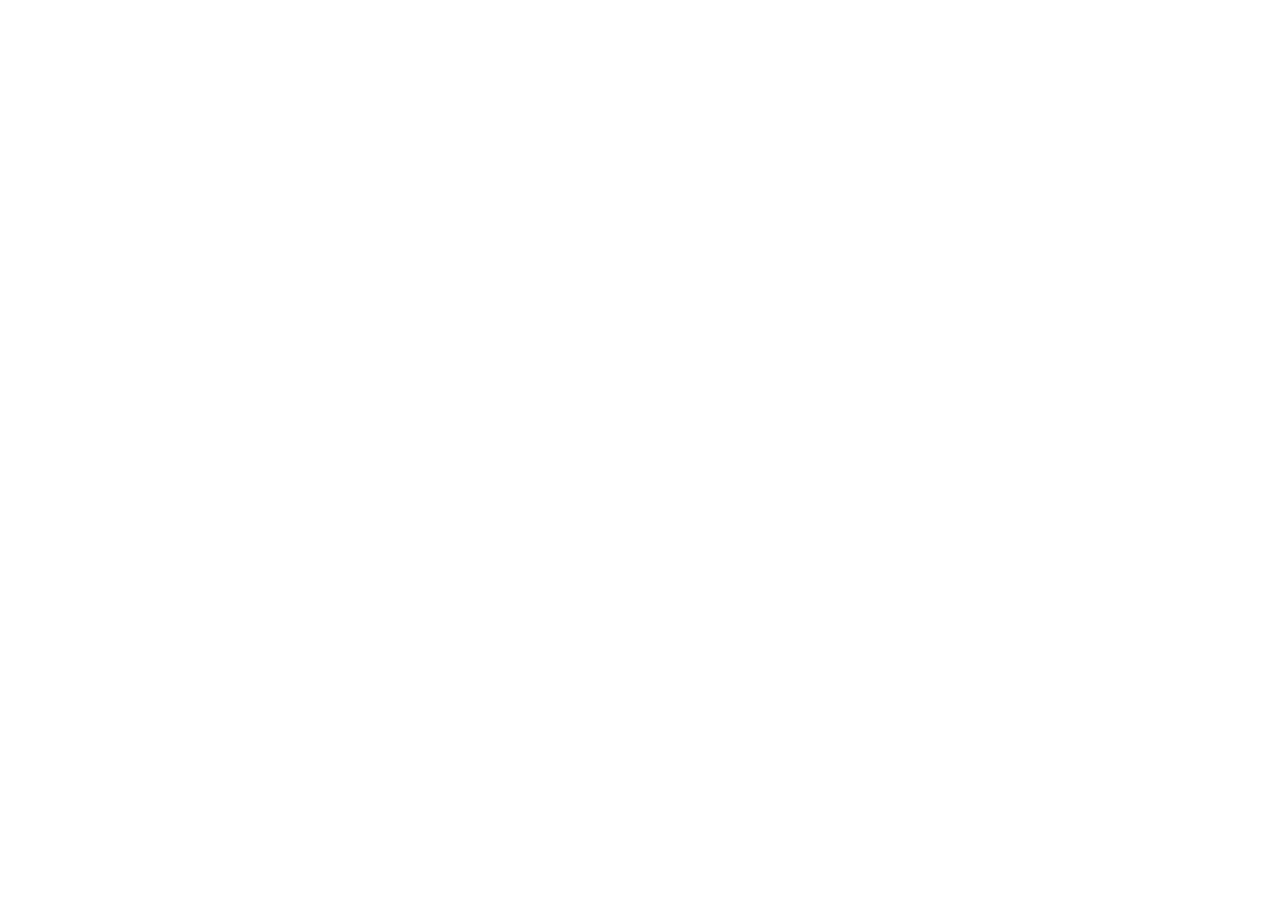
==== commit 423b3fc1: "Update index.html" ====
--- a/index.html
+++ b/index.html
@@ -1,930 +1,7 @@
 <!DOCTYPE html>
-<html lang="en"><head>
-<meta charset="utf-8">
-<meta name="viewport" content="width=device-width, initial-scale=1, viewport-fit=cover">
-<meta name="theme-color" content="#EEF2F7" media="(prefers-color-scheme: light)">
-<meta name="theme-color" content="#0B111C" media="(prefers-color-scheme: dark)">
-<title>Ledger · Indwoke</title>
-<link rel="manifest" href="manifest.webmanifest">
-<link rel="apple-touch-icon" href="icon-180.png">
-<link rel="icon" type="image/png" sizes="192x192" href="icon-192.png">
-<meta name="apple-mobile-web-app-capable" content="yes">
-<meta name="mobile-web-app-capable" content="yes">
-<meta name="apple-mobile-web-app-status-bar-style" content="default">
-<meta name="apple-mobile-web-app-title" content="Ledger">
-<link rel="preconnect" href="https://fonts.googleapis.com"><link rel="preconnect" href="https://fonts.gstatic.com" crossorigin><link rel="stylesheet" href="https://fonts.googleapis.com/css2?family=Manrope:wght@400;500;600;700;800&family=Space+Grotesk:wght@600;700&display=swap">
-<style>:root{--bg:#EEF2F7; --card:#FFFFFF; --card2:#F6F8FB; --ink:#1C2330; --ink2:rgba(43,47,54,.64); --ink3:rgba(43,47,54,.40);--sep:rgba(36,69,112,.13); --fill:rgba(36,69,112,.07); --fill2:rgba(36,69,112,.12);--blue:#244570; --blue-text:#244570; --blue-tint:#E3EAF3; --orange:#E85B25; --orange-tint:#FCE8DF;--red:#D63B2F; --red-tint:#FBE4E1; --green:#2E9A5A; --green-tint:#DFF2E7; --amber:#B97A06; --amber-tint:#FBF0D8;--dev:#244570; --praj:#E85B25; --logo-word:#244570;--shadow:0 1px 2px rgba(20,35,60,.06),0 8px 24px rgba(20,35,60,.06);--r:16px;--sans:"Manrope",-apple-system,BlinkMacSystemFont,"SF Pro Text","Segoe UI",Roboto,sans-serif;--display:"Space Grotesk","Manrope",-apple-system,BlinkMacSystemFont,sans-serif;--mono:"IBM Plex Mono",ui-monospace,SFMono-Regular,Menlo,monospace;color-scheme:light;}@media (prefers-color-scheme:dark){:root{--bg:#0B111C; --card:#151D2B; --card2:#1B2536; --ink:#EDF1F7; --ink2:rgba(237,241,247,.64); --ink3:rgba(237,241,247,.38);--sep:rgba(160,185,220,.14); --fill:rgba(160,185,220,.09); --fill2:rgba(160,185,220,.16);--blue:#3D6AA6; --blue-text:#8FB3E6; --blue-tint:#1C2C45; --orange:#FF7440; --orange-tint:#3A2218;--red:#FF6B5E; --red-tint:#3B1D1B; --green:#5BCB88; --green-tint:#16301F; --amber:#F0B545; --amber-tint:#3A2E14;--dev:#6F9BD6; --praj:#FF7440; --logo-word:#FFFFFF; --shadow:none; color-scheme:dark;}}*{box-sizing:border-box;-webkit-tap-highlight-color:transparent}[hidden]{display:none!important}html,body{margin:0;height:100%}body{background:var(--bg);color:var(--ink);font-family:var(--sans);font-size:16px;line-height:1.35;-webkit-font-smoothing:antialiased;-webkit-text-size-adjust:100%}button,input,select,textarea{font:inherit;color:inherit}button{cursor:pointer;background:none;border:0;padding:0}:focus-visible{outline:2px solid var(--orange);outline-offset:2px;border-radius:8px}.num{font-variant-numeric:tabular-nums}.logo{display:block;height:18px;width:auto}.brand,.sbrand{display:flex;align-items:center;gap:8px}.brand span,.sbrand span{font-family:var(--display);font-weight:700;font-size:15px;color:var(--orange);padding-left:8px;border-left:1.5px solid var(--sep);line-height:18px}.sbrand.big{justify-content:center;margin-bottom:22px}.sbrand.big .logo{height:30px}.sbrand.big span{font-size:24px;line-height:30px;padding-left:12px}/* layout */.app{display:flex;min-height:100%}.sidebar{display:none}.main{flex:1;min-width:0;padding-inline:16px;padding-bottom:calc(130px + env(safe-area-inset-bottom,0px))}.col{max-width:820px;margin:0 auto}.nav{position:sticky;top:0;z-index:20;margin-inline:-16px;padding:calc(env(safe-area-inset-top,0px) + 10px) 16px 8px;background:color-mix(in srgb,var(--bg) 82%,transparent);-webkit-backdrop-filter:saturate(180%) blur(20px);backdrop-filter:saturate(180%) blur(20px);display:flex;align-items:center;justify-content:space-between;gap:12px;border-bottom:.5px solid transparent;transition:border-color .2s}.nav.scrolled{border-bottom-color:var(--sep)}.nav .small-title{font-weight:700;font-size:17px;opacity:0;transition:opacity .2s;position:absolute;left:50%;transform:translateX(-50%);white-space:nowrap;pointer-events:none}.nav.scrolled .small-title{opacity:1}.navr{display:flex;align-items:center;gap:10px;margin-left:auto}.sync{display:flex;align-items:center;gap:8px;font-size:13px;color:var(--ink2);font-weight:600}.sync i{width:7px;height:7px;border-radius:50%;background:var(--ink3)}.sync i.ok{background:var(--green)} .sync i.warn{background:var(--amber)}.iconbtn{width:34px;height:34px;border-radius:50%;display:grid;place-items:center;color:var(--blue-text);background:var(--fill)}.iconbtn svg{width:18px;height:18px}.iconbtn.spin svg{animation:spin .8s linear infinite}@keyframes spin{to{transform:rotate(360deg)}}h1.large{font-family:var(--display);font-size:34px;line-height:1.1;font-weight:700;letter-spacing:-.02em;margin:6px 0 10px}.scope{display:flex;gap:8px;overflow-x:auto;margin:0 -16px;padding:0 16px 2px;scrollbar-width:none}.scope::-webkit-scrollbar{display:none}.chip{flex:none;padding:6px 12px;border-radius:999px;background:var(--card);font-size:13px;font-weight:700;color:var(--ink2);box-shadow:0 0 0 .5px var(--sep);white-space:nowrap}.chip[aria-pressed="true"]{background:var(--blue);color:#fff;box-shadow:none}.chip.o[aria-pressed="true"]{background:var(--orange)}.seg{display:flex;background:var(--fill);border-radius:10px;padding:2px}.seg button{flex:1;padding:7px 6px;border-radius:8px;font-size:14px;font-weight:700;white-space:nowrap}.seg button[aria-pressed="true"]{background:var(--card);box-shadow:0 1px 3px rgba(0,0,0,.12),0 0 0 .5px rgba(0,0,0,.04)}/* cards */.card{background:var(--card);border-radius:var(--r);box-shadow:var(--shadow);padding:16px}.stack{display:grid;gap:12px;margin-top:16px}.grid2{display:grid;grid-template-columns:repeat(2,minmax(0,1fr));gap:12px}.ctitle{display:flex;align-items:baseline;justify-content:space-between;gap:8px;margin:0 0 12px}.ctitle h2{font-family:var(--display);font-size:18px;font-weight:700;margin:0;letter-spacing:-.01em}.ctitle small,.ctitle button{font-size:13px;font-weight:700;color:var(--ink3)}.ctitle button{color:var(--blue-text)}/* hero */.hero{background:linear-gradient(145deg,#244570 0%,#1B3556 100%);color:#fff;border-radius:20px;padding:18px 18px 16px;box-shadow:0 10px 30px rgba(36,69,112,.28);position:relative;overflow:hidden}.hero::after{content:"";position:absolute;right:-40px;top:-40px;width:160px;height:160px;border-radius:50%;background:radial-gradient(circle,rgba(232,91,37,.55),rgba(232,91,37,0) 70%)}.hero .lbl{font-size:13px;font-weight:700;opacity:.72;text-transform:uppercase;letter-spacing:.06em}.hero .big{font-family:var(--display);font-size:40px;font-weight:700;letter-spacing:-.02em;line-height:1.05;margin:6px 0 4px}.hero .big small{font-size:22px;opacity:.7}.hero .sub{font-size:14px;font-weight:600;opacity:.78}.hero .bar{height:8px;border-radius:4px;background:rgba(255,255,255,.16);margin:16px 0 8px;overflow:hidden}.hero .bar i{display:block;height:100%;border-radius:4px;background:var(--orange);min-width:3px}.hero .barl{display:flex;justify-content:space-between;font-size:13px;font-weight:700;opacity:.85}/* kpis */.kpi{text-align:left;display:flex;flex-direction:column;gap:6px;padding:14px;transition:transform .12s}.kpi:active{transform:scale(.98)}.kpi .ic{width:30px;height:30px;border-radius:50%;display:grid;place-items:center;color:#fff}.kpi .ic svg{width:16px;height:16px}.kpi b{font-family:var(--display);font-size:22px;font-weight:700;letter-spacing:-.01em}.kpi span{font-size:13px;font-weight:700;color:var(--ink2)}/* donut + legend */.split{display:flex;align-items:center;gap:18px}.donut{width:132px;height:132px;flex:none}.donut text{font-family:var(--display);font-weight:700;fill:var(--ink)}.legend{flex:1;min-width:0;display:grid;gap:9px}.lg{display:grid;grid-template-columns:10px minmax(0,1fr) auto;gap:8px;align-items:center;font-size:14px;font-weight:600;text-align:left;width:100%}.lg i{width:10px;height:10px;border-radius:3px}.lg span{white-space:nowrap;overflow:hidden;text-overflow:ellipsis}.lg b{font-weight:800;font-variant-numeric:tabular-nums}.lg em{font-style:normal;color:var(--ink3);font-weight:700;font-size:12px;margin-left:6px}/* bars */.bars{display:flex;align-items:flex-end;gap:10px;height:150px;padding-top:18px}.bcol{flex:1;display:flex;flex-direction:column;align-items:center;gap:6px;height:100%;justify-content:flex-end;min-width:0}.bcol .stk{width:100%;max-width:44px;border-radius:8px 8px 4px 4px;overflow:hidden;display:flex;flex-direction:column-reverse;background:var(--fill)}.bcol .stk i{display:block}.bcol small{font-size:12px;font-weight:700;color:var(--ink3)}.bcol b{font-size:11.5px;font-weight:800;color:var(--ink2);white-space:nowrap}/* attention */.alist{display:grid}.arow{display:flex;align-items:center;gap:12px;padding:10px 0;text-align:left;width:100%;position:relative}.arow+.arow{border-top:.5px solid var(--sep)}.arow .ic{width:30px;height:30px;border-radius:9px;display:grid;place-items:center;flex:none}.arow .ic svg{width:16px;height:16px}.arow div{flex:1;min-width:0}.arow div b{display:block;font-weight:700;font-size:15px}.arow div small{color:var(--ink2);font-weight:600;font-size:13px}.arow .v{font-weight:800;font-variant-numeric:tabular-nums}.chev{color:var(--ink3)} .chev svg{width:8px;height:14px;display:block}/* expense list */.tools{display:grid;gap:10px;margin-top:14px}.search{display:flex;align-items:center;gap:8px;background:var(--fill);border-radius:11px;padding:8px 10px;color:var(--ink3)}.search svg{width:16px;height:16px;flex:none}.search input{border:0;background:transparent;outline:0;flex:1;min-width:0;color:var(--ink);font-size:16px}.chips{display:flex;gap:8px;overflow-x:auto;margin:0 -16px;padding:0 16px 2px;scrollbar-width:none}.chips::-webkit-scrollbar{display:none}.month{margin-top:22px}.month h3{display:flex;justify-content:space-between;align-items:baseline;margin:0 4px 8px;font-family:var(--display);font-size:19px;font-weight:700}.month h3 small{font-family:var(--sans);font-size:14px;color:var(--ink2);font-weight:800;font-variant-numeric:tabular-nums}.list{background:var(--card);border-radius:var(--r);box-shadow:var(--shadow);overflow:hidden}.ex{display:grid;grid-template-columns:auto minmax(0,1fr) auto;gap:12px;align-items:center;padding:11px 14px 11px 12px;width:100%;text-align:left;position:relative}.ex+.ex::before{content:"";position:absolute;top:0;left:58px;right:0;height:.5px;background:var(--sep)}.ex:active{background:var(--fill)}.cat{width:36px;height:36px;border-radius:11px;display:grid;place-items:center;color:#fff;flex:none}.cat svg{width:19px;height:19px}.ex .t{font-weight:700;font-size:15.5px;white-space:nowrap;overflow:hidden;text-overflow:ellipsis}.ex .m{display:flex;flex-wrap:wrap;gap:3px 8px;margin-top:3px;font-size:12.5px;color:var(--ink2);font-weight:600;align-items:center}.ex .a{font-weight:800;font-variant-numeric:tabular-nums;text-align:right;font-size:15.5px}.ex .a small{display:block;font-size:11.5px;color:var(--ink3);font-weight:700;margin-top:2px}.ex.void .t,.ex.void .a{text-decoration:line-through;color:var(--ink3)}.tag{padding:1px 6px;border-radius:6px;font-size:11.5px;font-weight:800}.tag.src{background:var(--blue-tint);color:var(--blue-text)}.tag.warn{background:var(--amber-tint);color:var(--amber)}.tag.ok{background:var(--green-tint);color:var(--green)}.tag.red{background:var(--red-tint);color:var(--red)}.clip{width:13px;height:13px;color:var(--green);vertical-align:-2px}.who{width:18px;height:18px;border-radius:50%;display:inline-grid;place-items:center;font-size:10px;font-weight:800;color:#fff}.who.dev{background:var(--dev)} .who.praj{background:var(--praj)}.sumbar{display:flex;justify-content:space-between;align-items:center;gap:10px;margin-top:14px;padding:12px 14px;background:var(--card);border-radius:12px;box-shadow:var(--shadow);font-weight:700;font-size:14px}.sumbar b{font-family:var(--display);font-size:18px}.sumbar button{color:#fff;background:var(--green);padding:7px 12px;border-radius:9px;font-weight:800;font-size:13px}.empty{padding:34px 16px;text-align:center;color:var(--ink2);font-weight:600}.empty b{display:block;font-family:var(--display);font-size:18px;color:var(--ink);margin-bottom:4px}/* budget */.bh{padding:14px 16px;display:grid;gap:8px;width:100%;text-align:left}.bh+.bh{border-top:.5px solid var(--sep)}.bh .top{display:flex;justify-content:space-between;gap:10px;align-items:baseline}.bh .top b{font-weight:700;font-size:15.5px}.bh .top span{font-weight:800;font-size:14px;font-variant-numeric:tabular-nums;white-space:nowrap}.meter{height:8px;border-radius:4px;background:var(--fill2);overflow:hidden}.meter i{display:block;height:100%;border-radius:4px;min-width:2px}.bh .bot{display:flex;justify-content:space-between;font-size:12.5px;color:var(--ink2);font-weight:700;font-variant-numeric:tabular-nums}.kv{display:flex;justify-content:space-between;gap:12px;font-size:14px;color:var(--ink2);font-weight:600}.kv.s{color:var(--ink);font-weight:800}.kv .num{white-space:nowrap}@media (max-width:899px){.nav .small-title{display:none}}.note{font-size:13px;color:var(--ink2);font-weight:600;margin:10px 4px 0}/* more */.menu{background:var(--card);border-radius:var(--r);box-shadow:var(--shadow);overflow:hidden}.mi{display:flex;align-items:center;gap:12px;width:100%;padding:12px 14px;text-align:left;position:relative;text-decoration:none;color:inherit}.mi+.mi::before{content:"";position:absolute;top:0;left:56px;right:0;height:.5px;background:var(--sep)}.mi .ic{width:30px;height:30px;border-radius:8px;display:grid;place-items:center;color:#fff;flex:none}.mi .ic svg{width:17px;height:17px}.mi div{flex:1;min-width:0}.mi div b{display:block;font-weight:700}.mi div small{font-size:13px;color:var(--ink2);font-weight:600}.mi:active{background:var(--fill)}.flabel{font-size:13px;color:var(--ink2);font-weight:800;text-transform:uppercase;letter-spacing:.05em;margin:22px 14px 8px}.log{font-size:13px;color:var(--ink2);font-weight:600;padding:10px 14px;display:flex;justify-content:space-between;gap:10px}.log+.log{border-top:.5px solid var(--sep)}.log b{color:var(--ink);font-weight:700}/* fab + tabbar */.fab{position:fixed;right:16px;bottom:calc(72px + env(safe-area-inset-bottom,0px));z-index:25;display:flex;align-items:center;gap:8px;color:#fff;font-weight:800;font-size:16px;padding:10px 16px 10px 10px;border-radius:999px;background:var(--orange);box-shadow:0 8px 22px rgba(232,91,37,.38)}.fab .plus{width:24px;height:24px;border-radius:50%;background:rgba(255,255,255,.22);display:grid;place-items:center}.fab .plus svg{width:13px;height:13px}.fab:active{transform:scale(.96)}.tabbar{position:fixed;left:0;right:0;bottom:0;z-index:24;display:flex;justify-content:space-around;padding:6px 8px calc(6px + env(safe-area-inset-bottom,0px));background:color-mix(in srgb,var(--card) 80%,transparent);-webkit-backdrop-filter:saturate(180%) blur(20px);backdrop-filter:saturate(180%) blur(20px);border-top:.5px solid var(--sep)}.tabbar button{flex:1;display:flex;flex-direction:column;align-items:center;gap:2px;font-size:10.5px;font-weight:700;color:var(--ink3);padding:4px 0}.tabbar svg{width:24px;height:24px}.tabbar button[aria-pressed="true"]{color:var(--blue-text)}/* sheet */.backdrop{position:fixed;inset:0;z-index:50;background:rgba(10,18,32,.38);display:flex;align-items:flex-end;justify-content:center;animation:fade .2s}@keyframes fade{from{opacity:0}}.sheet{background:var(--bg);width:100%;max-width:620px;max-height:calc(100% - env(safe-area-inset-top,0px) - 24px);border-radius:14px 14px 0 0;display:flex;flex-direction:column;animation:up .32s cubic-bezier(.2,.9,.25,1);box-shadow:0 -10px 40px rgba(0,0,0,.2)}.sheet.wide{max-width:760px}@keyframes up{from{transform:translateY(100%)}}.grab{width:36px;height:5px;border-radius:3px;background:var(--ink3);opacity:.5;margin:6px auto 0}.sheet header{display:flex;align-items:center;justify-content:space-between;padding:8px 16px 10px;gap:8px}.sheet header h3{margin:0;font-size:17px;font-weight:800;text-align:center;flex:1}.sheet header button{color:var(--blue-text);font-size:17px;font-weight:600;min-width:64px;text-align:left}.sheet header button.strong{font-weight:800;text-align:right}.sheet header button:disabled{opacity:.4}.sheet .body{overflow-y:auto;padding:0 16px calc(24px + env(safe-area-inset-bottom,0px));-webkit-overflow-scrolling:touch}.amt{display:flex;align-items:center;justify-content:center;gap:4px;padding:14px 0 6px}.amt span{font-family:var(--display);font-size:34px;font-weight:700;color:var(--ink3)}.amt input{font-family:var(--display);font-size:46px;font-weight:700;border:0;background:transparent;outline:0;width:100%;max-width:280px;text-align:center;letter-spacing:-.02em;font-variant-numeric:tabular-nums;padding:0}.catpick{display:flex;gap:8px;overflow-x:auto;margin:6px -16px 0;padding:4px 16px 6px;scrollbar-width:none}.catpick::-webkit-scrollbar{display:none}.catpick button{flex:none;display:flex;flex-direction:column;align-items:center;gap:6px;width:76px;font-size:11.5px;font-weight:700;color:var(--ink2);text-align:center;line-height:1.2}.catpick .cat{width:48px;height:48px;border-radius:15px;opacity:.38;transition:opacity .15s,transform .15s}.catpick .cat svg{width:23px;height:23px}.catpick button[aria-pressed="true"]{color:var(--ink)}.catpick button[aria-pressed="true"] .cat{opacity:1;transform:scale(1.06);box-shadow:0 6px 14px rgba(20,35,60,.18)}.fgroup{background:var(--card);border-radius:12px;margin-top:14px;overflow:hidden}.fgroup .sep{height:.5px;background:var(--sep);margin-left:14px}.frow{display:flex;align-items:center;justify-content:space-between;gap:12px;padding:9px 14px;min-height:46px}.frow label{font-weight:600;flex:none}.frow input,.frow select{border:0;background:transparent;outline:0;text-align:right;font-weight:600;color:var(--ink2);min-width:0;flex:1;font-size:16px;-webkit-appearance:none;appearance:none;padding:4px 0}.frow select{direction:rtl;cursor:pointer}.frow input[type=date]{flex:none;background:var(--fill);border-radius:8px;padding:6px 10px;color:var(--ink)}.frow a{color:var(--blue-text);font-weight:700;text-decoration:none}.fgroup textarea{display:block;width:100%;border:0;background:transparent;padding:12px 14px;resize:none;outline:0;font-size:16px;min-height:70px}.pick{display:flex;gap:6px;flex-wrap:wrap;justify-content:flex-end}.pick button{padding:6px 11px;border-radius:999px;background:var(--fill);font-size:13.5px;font-weight:700;color:var(--ink2)}.pick button[aria-pressed="true"]{background:var(--blue);color:#fff}.receipt{display:flex;align-items:center;gap:12px;padding:12px 14px}.receipt .thumb{width:46px;height:46px;border-radius:10px;background:var(--fill);display:grid;place-items:center;color:var(--ink3);flex:none;overflow:hidden}.receipt .thumb svg{width:22px;height:22px}.receipt .thumb img{width:100%;height:100%;object-fit:cover}.receipt div{flex:1;min-width:0}.receipt div b{display:block;font-weight:700}.receipt div small{color:var(--ink2);font-weight:600;font-size:13px}.btn{padding:8px 13px;border-radius:10px;background:var(--blue-tint);color:var(--blue-text);font-weight:800;font-size:14px;white-space:nowrap;display:inline-block;text-decoration:none}.btn.solid{background:var(--blue);color:#fff}.btn.o{background:var(--orange);color:#fff}.btn:disabled{opacity:.45}.meta{font-size:12.5px;color:var(--ink3);text-align:center;margin-top:14px;font-weight:600;line-height:1.5}.danger{color:var(--red);font-weight:700;width:100%;text-align:center;padding:13px}.confirm{display:flex;gap:8px;padding:10px}.confirm button{flex:1;padding:11px;border-radius:10px;font-weight:800}.confirm .yes{background:var(--red);color:#fff} .confirm .no{background:var(--fill)}/* import */.drop{display:flex;flex-direction:column;align-items:center;gap:8px;padding:28px 16px;border:2px dashed var(--sep);border-radius:16px;background:var(--card);text-align:center;margin-top:14px;cursor:pointer}.drop svg{width:34px;height:34px;color:var(--blue-text)}.drop b{font-weight:800;font-size:16px}.drop small{color:var(--ink2);font-weight:600;font-size:13px}.maprow{display:flex;align-items:center;justify-content:space-between;gap:10px;padding:8px 14px;min-height:44px}.maprow label{font-weight:600}.maprow select{border:0;background:var(--fill);border-radius:8px;padding:6px 10px;font-weight:600;max-width:60%;-webkit-appearance:none;appearance:none}.prow{display:grid;grid-template-columns:auto minmax(0,1fr) auto;gap:10px;align-items:center;padding:9px 14px;cursor:pointer}.prow+.prow{border-top:.5px solid var(--sep)}.prow input{width:20px;height:20px;accent-color:var(--blue)}.prow .t{font-weight:700;font-size:14.5px;white-space:nowrap;overflow:hidden;text-overflow:ellipsis}.prow .m{font-size:12.5px;color:var(--ink2);font-weight:600;margin-top:2px}.prow .a{font-weight:800;font-variant-numeric:tabular-nums}.prow.dup{background:var(--amber-tint)}.ibar{position:sticky;bottom:calc(-24px - env(safe-area-inset-bottom,0px));padding-bottom:calc(12px + env(safe-area-inset-bottom,0px));display:flex;justify-content:space-between;align-items:center;gap:10px;padding:12px 14px;margin:14px -16px 0;background:color-mix(in srgb,var(--bg) 88%,transparent);-webkit-backdrop-filter:blur(14px);backdrop-filter:blur(14px);border-top:.5px solid var(--sep);font-weight:700;font-size:14px}/* toast */.toast{position:fixed;left:50%;bottom:calc(132px + env(safe-area-inset-bottom,0px));transform:translateX(-50%);z-index:60;background:rgba(28,35,48,.94);color:#fff;padding:10px 14px;border-radius:14px;font-size:14px;font-weight:700;display:flex;gap:14px;align-items:center;-webkit-backdrop-filter:blur(10px);backdrop-filter:blur(10px);max-width:calc(100% - 32px);animation:fade .2s}.toast button{color:#FFB08F;font-weight:800}/* setup */.setup{position:fixed;inset:0;z-index:70;background:var(--bg);display:flex;align-items:center;justify-content:center;padding:24px 16px;overflow-y:auto}.setup .card{width:100%;max-width:380px;text-align:center;background:none;box-shadow:none;padding:0}.setup p{color:var(--ink2);margin:0 0 18px;font-weight:600}.setup p.small{font-size:14px;margin:0 0 12px}.setup .wait{color:var(--ink3);font-weight:700}.setup input{width:100%;border:0;background:var(--card);border-radius:12px;padding:13px 14px;margin-bottom:10px;box-shadow:var(--shadow);font-size:16px;outline:0}.setup input[type=password]{letter-spacing:.1em}.setup .go{width:100%;background:var(--blue);color:#fff;border-radius:12px;padding:14px;font-weight:800;font-size:17px;margin-top:6px}.setup .err{color:var(--red);font-weight:700;font-size:14px;min-height:20px;margin-top:10px}.setup .ver{margin-top:18px;font-size:12px;color:var(--ink3);font-weight:700;letter-spacing:.04em}.whoseg{display:flex;gap:10px;margin-bottom:14px}.whoseg button{flex:1;display:flex;align-items:center;justify-content:center;gap:8px;padding:12px;border-radius:12px;background:var(--card);box-shadow:var(--shadow);font-weight:800;font-size:16px}.whoseg button[aria-pressed="true"]{box-shadow:0 0 0 2px var(--blue)}.whoseg i{width:24px;height:24px;border-radius:50%;display:grid;place-items:center;font-style:normal;font-size:12px;color:#fff}.whoseg .d{background:var(--dev)} .whoseg .p{background:var(--praj)}/* print statement */.print{display:none}@media print{@page{size:A4;margin:14mm}body{background:#fff;color:#1C2330}.app,.fab,.tabbar,.backdrop,.toast,.setup{display:none!important}.print{display:block;font-family:var(--sans);font-size:10.5pt}.print .ph{display:flex;justify-content:space-between;align-items:flex-end;border-bottom:2px solid #244570;padding-bottom:8px;margin-bottom:12px}.print .ph .logo{height:22px}.print h1{font-family:var(--display);font-size:18pt;margin:10px 0 2px;color:#244570}.print .pm{color:#555;font-size:9.5pt}.print .ps{display:flex;gap:10px;margin:10px 0 14px}.print .ps div{flex:1;border:1px solid #D6DEE8;border-radius:6px;padding:8px}.print .ps small{display:block;color:#666;font-size:8.5pt;text-transform:uppercase;letter-spacing:.05em}.print .ps b{font-family:var(--display);font-size:14pt}.print h2{font-family:var(--display);font-size:12pt;color:#244570;margin:14px 0 6px}.print table{width:100%;border-collapse:collapse}.print th{background:#EAF0F6;color:#244570;text-align:left;font-size:8.5pt;text-transform:uppercase;letter-spacing:.04em;padding:5px 6px}.print td{border-bottom:1px solid #E3E8EF;padding:5px 6px;vertical-align:top}.print td.r,.print th.r{text-align:right;font-variant-numeric:tabular-nums;white-space:nowrap}.print tr.tot td{font-weight:800;border-top:2px solid #244570;border-bottom:0}.print tr{page-break-inside:avoid}.print .pf{margin-top:18px;color:#777;font-size:8.5pt;display:flex;justify-content:space-between}}/* iPad / desktop */@media (min-width:900px){.sidebar{display:flex;flex-direction:column;gap:18px;width:280px;flex:none;position:sticky;top:0;height:100vh;overflow-y:auto;padding:calc(env(safe-area-inset-top,0px) + 22px) 16px 24px;background:var(--card2);border-right:.5px solid var(--sep)}.sbrand{margin:0 6px 6px}.sbrand .logo{height:20px}.snav{background:var(--card);border-radius:12px;overflow:hidden}.snav button{display:flex;align-items:center;gap:10px;width:100%;padding:11px 12px;font-weight:700;text-align:left;position:relative}.snav button+button::before{content:"";position:absolute;top:0;left:46px;right:0;height:.5px;background:var(--sep)}.snav button[aria-pressed="true"]{background:var(--blue-tint);color:var(--blue-text)}.snav svg{width:22px;height:22px}.scard{background:var(--card);border-radius:12px;padding:14px}.scard small{display:block;font-size:12px;font-weight:800;color:var(--ink3);text-transform:uppercase;letter-spacing:.05em}.scard b{display:block;font-family:var(--display);font-size:24px;margin:4px 0 2px}.scard span{font-size:13px;color:var(--ink2);font-weight:600}.main{padding-inline:32px}.nav{margin-inline:-32px;padding-inline:32px}.main .m-only{display:none}.tabbar{display:none}.fab{right:32px;bottom:28px}.backdrop{align-items:center}.sheet{border-radius:16px;max-height:88vh;animation:pop .25s cubic-bezier(.2,.9,.25,1)}.grab{display:none}@keyframes pop{from{transform:scale(.96);opacity:0}}.toast{bottom:32px}.ov{display:grid;grid-template-columns:repeat(2,minmax(0,1fr));gap:12px;margin-top:16px}.ov .span2{grid-column:1 / -1}.ov>*{margin:0}.grid4{grid-template-columns:repeat(4,minmax(0,1fr))}.scope,.chips{margin-inline:0;padding-inline:0}}@media (prefers-reduced-motion:reduce){*{animation:none!important;transition:none!important}}</style></head>
-<body>
-<svg width="0" height="0" style="position:absolute" aria-hidden="true"><symbol id="lg" viewBox="272.86 88.98 296.08 68.04"><path fill="var(--logo-word)" d="M 450.07 109.05 L 453.12 109.02 L 438.98 150.75 L 435.69 150.74 L 422.76 113.39 L 409.78 150.71 L 406.48 150.76 L 392.28 109.03 L 395.57 109.02 L 408.25 146.44 L 421.28 109.01 L 424.29 109.00 L 437.28 146.54 Z M 450.07 109.05 "/><path fill="var(--logo-word)" d="M 562.21 129.62 L 562.23 126.51 L 547.94 126.51 L 547.96 121.11 L 562.22 121.11 L 562.22 116.01 L 547.96 116.00 L 547.94 110.38 L 567.85 110.38 L 567.91 127.87 C 567.94 135.51 565.58 142.65 560.10 148.05 C 556.12 152.24 551.02 155.03 545.24 156.01 L 545.21 150.32 C 554.64 148.21 562.15 139.53 562.21 129.62 "/><path fill="var(--logo-word)" d="M 339.30 150.59 C 338.51 150.80 337.68 150.79 336.73 150.73 L 308.33 114.59 L 308.31 150.76 L 305.20 150.76 L 305.19 109.01 L 307.86 108.98 L 336.21 145.15 L 336.24 109.00 L 339.30 109.01 Z M 339.30 150.59 "/><path fill="var(--logo-word)" d="M 386.66 125.20 C 385.54 120.20 382.31 116.19 377.74 113.91 C 374.91 112.58 371.95 111.78 368.75 111.77 L 354.54 111.74 L 354.54 147.99 L 368.87 147.98 C 372.05 147.79 375.00 147.22 377.81 145.77 C 385.56 141.90 388.52 133.48 386.66 125.20 M 390.27 128.86 C 390.48 134.92 388.60 140.59 384.25 144.74 C 380.35 148.46 375.21 150.66 369.75 150.69 L 351.47 150.78 L 351.47 108.96 L 369.42 108.99 C 372.72 109.00 375.72 109.87 378.64 111.15 C 385.65 114.39 390.00 121.03 390.27 128.86 "/><path fill="var(--logo-word)" d="M 495.48 129.86 C 495.48 119.59 487.14 111.26 476.86 111.26 C 466.58 111.26 458.25 119.59 458.25 129.86 C 458.25 140.13 466.58 148.46 476.86 148.46 C 487.14 148.46 495.48 140.13 495.48 129.86 M 498.55 129.86 C 498.55 141.80 488.86 151.49 476.91 151.49 C 464.95 151.49 455.26 141.80 455.26 129.86 C 455.26 117.92 464.95 108.24 476.91 108.24 C 488.86 108.24 498.55 117.92 498.55 129.86 "/><path fill="var(--logo-word)" d="M 285.03 143.46 C 288.20 146.95 291.96 149.29 296.53 150.31 L 296.54 156.00 C 290.97 155.10 286.00 152.44 282.01 148.42 C 276.84 143.38 273.91 136.74 273.89 129.45 L 273.86 110.38 L 293.80 110.38 L 293.82 116.00 L 279.48 116.01 L 279.52 129.58 C 279.54 134.80 281.51 139.54 285.03 143.46 "/><path fill="var(--logo-word)" d="M 540.92 150.68 L 537.23 150.79 L 519.26 130.22 L 509.88 139.79 L 509.87 150.74 L 506.81 150.76 L 506.81 109 L 509.87 108.99 L 509.89 135.75 L 535.91 109.00 L 539.65 109.05 L 521.33 127.94 Z M 540.92 150.68 "/><path fill="#E85B25" d="M 289.63 96.96 C 289.63 100.83 286.50 103.96 282.63 103.96 C 278.77 103.96 275.64 100.83 275.64 96.96 C 275.64 93.10 278.77 89.98 282.63 89.98 C 286.50 89.98 289.63 93.10 289.63 96.96 "/><path fill="#E85B25" d="M 566.11 96.97 C 566.11 100.83 562.98 103.96 559.11 103.96 C 555.25 103.96 552.12 100.83 552.12 96.97 C 552.12 93.10 555.25 89.98 559.11 89.98 C 562.98 89.98 566.11 93.10 566.11 96.97 "/></symbol></svg><div class="app" id="app">
-  <aside class="sidebar">
-    <div class="sbrand"><svg class="logo" viewBox="0 0 296.08 68.04" role="img" aria-label="Indwoke"><use href="#lg" width="296.08" height="68.04"/></svg><span>Ledger</span></div>
-    <nav class="snav" id="snav"></nav>
-    <div class="scard" id="sSummary"></div>
-  </aside>
-  <main class="main" id="main">
-    <div class="col">
-      <div class="nav" id="nav">
-        <div class="m-only brand"><svg class="logo" viewBox="0 0 296.08 68.04" role="img" aria-label="Indwoke"><use href="#lg" width="296.08" height="68.04"/></svg><span>Ledger</span></div>
-        <div class="small-title" id="smallTitle">Overview</div>
-        <div class="navr">
-          <div class="sync"><i id="dot"></i><span id="syncText">Loading</span></div>
-          <button class="iconbtn" id="refresh" aria-label="Refresh"><svg viewBox="0 0 24 24" fill="none" stroke="currentColor" stroke-width="2.2" stroke-linecap="round"><path d="M20 12a8 8 0 1 1-2.34-5.66"/><path d="M20 4v5h-5"/></svg></button>
-        </div>
-      </div>
-      <h1 class="large" id="title">Overview</h1>
-      <div class="scope" id="scope"></div>
-      <div id="view"></div>
-    </div>
-  </main>
-</div>
-<button class="fab" id="fab" aria-label="Add expense"><span class="plus"><svg viewBox="0 0 16 16" fill="none" stroke="#fff" stroke-width="2.4" stroke-linecap="round"><path d="M8 2v12M2 8h12"/></svg></span>Expense</button>
-<nav class="tabbar" id="tabbar"></nav>
-<div class="backdrop" id="backdrop" hidden><div class="sheet" id="sheet" role="dialog" aria-modal="true"></div></div>
-<div class="toast" id="toast" hidden></div>
-<div id="print" class="print"></div>
-<div class="setup" id="setup" hidden>
-  <form class="card" id="setupForm" autocomplete="off">
-    <div class="sbrand big"><svg class="logo" viewBox="0 0 296.08 68.04" role="img" aria-label="Indwoke"><use href="#lg" width="296.08" height="68.04"/></svg><span>Ledger</span></div>
-    <p>Pilot accounts for Indwoke. Who's using this device?</p>
-    <div class="whoseg" id="whoSeg"><button type="button" data-who="dev" aria-pressed="false"><i class="d">D</i>Dev</button><button type="button" data-who="praj" aria-pressed="false"><i class="p">P</i>Prajakta</button></div>
-    <div id="urlBox" hidden>
-      <p class="small">Paste the Ledger web-app link (ends in <b>/exec</b>).</p>
-      <input id="apiUrl" type="url" placeholder="https://script.google.com/macros/s/…/exec" autocomplete="off">
-    </div>
-    <p class="wait" id="setupWait" hidden>Checking…</p>
-    <div id="signinBox" hidden>
-      <input id="pass" type="password" placeholder="Your Ledger passcode" autocomplete="current-password">
-      <button class="go" type="submit">Sign in</button>
-    </div>
-    <div id="claimBox" hidden>
-      <p class="small">First time here. Enter your one-time Ledger setup code, then choose a passcode. It can be the same as your Workboard one.</p>
-      <input id="invite" type="text" placeholder="Setup code (LDG-…)" autocapitalize="characters" autocomplete="off">
-      <input id="newPass" type="password" placeholder="Choose a passcode (6+ characters)" autocomplete="new-password">
-      <input id="newPass2" type="password" placeholder="Type it again" autocomplete="new-password">
-      <button class="go" type="submit">Create my passcode</button>
-    </div>
-    <div class="err" id="setupErr"></div>
-    <p class="ver">Ledger v4</p>
-  </form>
-</div>
-
-<script>(function(){
-"use strict";
-const DEFAULT_URL="https://script.google.com/macros/s/AKfycbzfcDBURzGdE_7Z3I_FWhHFHAHOOj15RtlUPFm9AIaQVfyyITWPoF7hUKpH7Z0rLICV/exec";   // filled in by build.py once the Ledger script is deployed
-const VERSION="Ledger v4";
-const CATS=["Travel","Printing & Stationery","Software & Tools","Food","Venue & Events","Founder pay","Salaries & Retainers","Marketing & PR","Legal & Compliance","Hardware","Other"];
-const CAT_C={"Travel":"#244570","Printing & Stationery":"#E85B25","Software & Tools":"#5B8BC9","Food":"#2E9A5A","Venue & Events":"#B97A06","Founder pay":"#1B3556","Salaries & Retainers":"#2B2F36","Marketing & PR":"#C2477A","Legal & Compliance":"#7A5AA6","Hardware":"#3E8C8C","Other":"#8A97AB"};
-const CAT_SHORT={"Printing & Stationery":"Printing","Software & Tools":"Software","Venue & Events":"Venue","Salaries & Retainers":"Salaries","Legal & Compliance":"Legal","Marketing & PR":"PR"};
-const HEADS=["Founder pay","Research & data science","Engineering & contract team","Tech infrastructure","Field operations","Sales & buyer access","PR","Advisor commission","Set-up, compliance & instruments"];
-const HEAD_FOR={"Travel":"Field operations","Printing & Stationery":"Field operations","Food":"Field operations","Venue & Events":"Field operations","Software & Tools":"Tech infrastructure","Founder pay":"Founder pay","Salaries & Retainers":"Engineering & contract team","Marketing & PR":"PR","Legal & Compliance":"Set-up, compliance & instruments","Hardware":"Set-up, compliance & instruments","Other":"Field operations"};
-const STREAM_FOR={"Software & Tools":"product","Hardware":"product","Travel":"field","Printing & Stationery":"field","Food":"field","Venue & Events":"field","Founder pay":"overhead","Salaries & Retainers":"overhead","Marketing & PR":"overhead","Legal & Compliance":"overhead","Other":"field"};
-const STREAM={product:"Product · platform",field:"Field activities · consultancy",overhead:"Company overhead"};
-const STREAM_SHORT={product:"Product",field:"Field",overhead:"Overhead"};
-const STREAM_C={product:"#5B8BC9",field:"#E85B25",overhead:"#8A97AB"};
-const COMPANY="Company";
-const NUDGE_HEADS=["Founder pay","Engineering & contract team","Tech infrastructure","Field operations","Research & data science","Sales & buyer access","PR"];
-const MODES=["UPI","Card","Cash","Bank transfer"];
-const PAID={dev:"Dev",praj:"Prajakta",company:"Company"};
-const DEFAULT_PROJECT="PRAJA Pilot";
-const $=s=>document.querySelector(s);
-const esc=s=>String(s==null?"":s).replace(/[&<>"']/g,c=>({"&":"&amp;","<":"&lt;",">":"&gt;",'"':"&quot;","'":"&#39;"}[c]));
-const P='fill="none" stroke="#fff" stroke-width="2" stroke-linecap="round" stroke-linejoin="round"';
-const CI={
- "Travel":`<svg viewBox="0 0 24 24" ${P}><path d="M5 16V11l2-5h10l2 5v5"/><path d="M3.5 16h17v2.5h-17z"/><circle cx="7.5" cy="13.2" r=".6" fill="#fff"/><circle cx="16.5" cy="13.2" r=".6" fill="#fff"/><path d="M6 18.5V20M18 18.5V20M5.5 11h13"/></svg>`,
- "Printing & Stationery":`<svg viewBox="0 0 24 24" ${P}><path d="M7 8V3.5h10V8"/><rect x="3.5" y="8" width="17" height="8" rx="2"/><path d="M7 13.5h10v7H7z"/></svg>`,
- "Software & Tools":`<svg viewBox="0 0 24 24" ${P}><rect x="4" y="5" width="16" height="11" rx="1.5"/><path d="M2.5 19h19M10 9l-2 2 2 2M14 9l2 2-2 2"/></svg>`,
- "Food":`<svg viewBox="0 0 24 24" ${P}><path d="M5 9h11v5a5 5 0 0 1-5 5h-1a5 5 0 0 1-5-5z"/><path d="M16 10.5h1.5a2.2 2.2 0 0 1 0 4.4H16M8.5 3.5c-.8 1 .8 2 0 3M12 3.5c-.8 1 .8 2 0 3"/></svg>`,
- "Venue & Events":`<svg viewBox="0 0 24 24" ${P}><path d="M6 21V4M6 4.5h11l-2.5 4 2.5 4H6"/></svg>`,
- "Founder pay":`<svg viewBox="0 0 24 24" ${P}><circle cx="12" cy="7.5" r="3.2"/><path d="M5.5 20c.7-3.4 3.3-5.2 6.5-5.2s5.8 1.8 6.5 5.2M9.5 3.8 12 2.5l2.5 1.3"/></svg>`,
- "Marketing & PR":`<svg viewBox="0 0 24 24" ${P}><path d="M4 10v4h3l6 4V6L7 10z"/><path d="M16.5 9a4 4 0 0 1 0 6M19 6.5a7.5 7.5 0 0 1 0 11"/></svg>`,
- "Salaries & Retainers":`<svg viewBox="0 0 24 24" ${P}><circle cx="12" cy="8" r="3.5"/><path d="M5 20c.8-3.6 3.6-5.5 7-5.5s6.2 1.9 7 5.5"/></svg>`,
- "Legal & Compliance":`<svg viewBox="0 0 24 24" ${P}><path d="M12 4v16M7 20h10M5 7h14M5 7l-2.5 6a2.8 2.8 0 0 0 5 0zM19 7l-2.5 6a2.8 2.8 0 0 0 5 0z"/></svg>`,
- "Hardware":`<svg viewBox="0 0 24 24" ${P}><rect x="5" y="5" width="14" height="10" rx="1.5"/><path d="M3 19h18"/></svg>`,
- "Other":`<svg viewBox="0 0 24 24" ${P}><path d="M11.5 3.5H20v8.5l-8.5 8.5L3 12z"/><circle cx="15.5" cy="8" r="1.3" fill="#fff"/></svg>`
-};
-const IC={
- chev:'<svg viewBox="0 0 8 14" fill="none" stroke="currentColor" stroke-width="2" stroke-linecap="round" stroke-linejoin="round"><path d="M1 1l6 6-6 6"/></svg>',
- clip:'<svg class="clip" viewBox="0 0 16 16" fill="none" stroke="currentColor" stroke-width="1.8" stroke-linecap="round"><path d="M10.5 4.5 5.8 9.2a1.6 1.6 0 0 0 2.3 2.3l5-5a3 3 0 0 0-4.3-4.3l-5 5a4.4 4.4 0 0 0 6.3 6.3L14 9.6"/></svg>',
- cam:'<svg viewBox="0 0 24 24" fill="none" stroke="currentColor" stroke-width="2" stroke-linecap="round" stroke-linejoin="round"><path d="M4 8h3l1.5-2.5h7L17 8h3v11H4z"/><circle cx="12" cy="13.2" r="3.4"/></svg>',
- doc:'<svg viewBox="0 0 24 24" fill="none" stroke="currentColor" stroke-width="2" stroke-linecap="round" stroke-linejoin="round"><path d="M6 3h8l4 4v14H6z"/><path d="M14 3v4h4M9 12h6M9 16h6"/></svg>',
- up:'<svg viewBox="0 0 24 24" fill="none" stroke="currentColor" stroke-width="2" stroke-linecap="round" stroke-linejoin="round"><path d="M12 15V4M7.5 8.5 12 4l4.5 4.5M4.5 15v4.5h15V15"/></svg>',
- cal:'<svg viewBox="0 0 24 24" '+P+'><rect x="4" y="5" width="16" height="15" rx="3"/><path d="M4 10h16M9 3v4M15 3v4"/></svg>',
- owe:'<svg viewBox="0 0 24 24" '+P+'><path d="M4 8h16v10H4z"/><circle cx="12" cy="13" r="2.4"/><path d="M7 5h10"/></svg>',
- flag:'<svg viewBox="0 0 24 24" '+P+'><path d="M12 4 21 19H3z"/><path d="M12 10v4M12 16.6v.1"/></svg>',
- rec:'<svg viewBox="0 0 24 24" '+P+'><path d="M6 3.5h12v17l-2-1.3-2 1.3-2-1.3-2 1.3-2-1.3-2 1.3z"/><path d="M9 9h6M9 13h6"/></svg>',
- sync:'<svg viewBox="0 0 24 24" '+P+'><path d="M20 12a8 8 0 0 1-13.7 5.7M4 12a8 8 0 0 1 13.7-5.7"/><path d="M18 3v4h-4M6 21v-4h4"/></svg>',
- dl:'<svg viewBox="0 0 24 24" '+P+'><path d="M12 4v11M7.5 10.5 12 15l4.5-4.5M4.5 19.5h15"/></svg>',
- pdf:'<svg viewBox="0 0 24 24" '+P+'><path d="M6 3h8l4 4v14H6z"/><path d="M14 3v4h4"/><path d="M9 13h6M9 17h4"/></svg>',
- sheet:'<svg viewBox="0 0 24 24" '+P+'><rect x="4" y="4" width="16" height="16" rx="2"/><path d="M4 10h16M4 15h16M10 4v16"/></svg>',
- folder:'<svg viewBox="0 0 24 24" '+P+'><path d="M3.5 6.5h6l2 2h9v10h-17z"/></svg>',
- key:'<svg viewBox="0 0 24 24" '+P+'><circle cx="8" cy="15" r="3.5"/><path d="M10.5 12.5 19 4M15.5 7.5l2 2M17.5 5.5l2 2"/></svg>',
- out:'<svg viewBox="0 0 24 24" '+P+'><path d="M14 4h5v16h-5M10 8l-4 4 4 4M6 12h10"/></svg>',
- xl:'<svg viewBox="0 0 24 24" '+P+'><rect x="4" y="4" width="16" height="16" rx="2"/><path d="m9 9 6 6M15 9l-6 6"/></svg>'
-};
-const TAB={
- overview:'<svg viewBox="0 0 24 24" fill="none" stroke="currentColor" stroke-width="2" stroke-linecap="round" stroke-linejoin="round"><path d="M12 3.5a8.5 8.5 0 1 0 8.5 8.5H12z"/><path d="M15 3.8A8.5 8.5 0 0 1 20.2 9H15z"/></svg>',
- expenses:'<svg viewBox="0 0 24 24" fill="none" stroke="currentColor" stroke-width="2" stroke-linecap="round" stroke-linejoin="round"><path d="M6 3.5h12v17l-2-1.3-2 1.3-2-1.3-2 1.3-2-1.3-2 1.3z"/><path d="M9 8.5h6M9 12.5h6M9 16.5h3"/></svg>',
- budget:'<svg viewBox="0 0 24 24" fill="none" stroke="currentColor" stroke-width="2" stroke-linecap="round"><circle cx="12" cy="12" r="8.5"/><circle cx="12" cy="12" r="4.5"/><circle cx="12" cy="12" r="1" fill="currentColor"/></svg>',
- centres:'<svg viewBox="0 0 24 24" fill="none" stroke="currentColor" stroke-width="2" stroke-linejoin="round"><path d="M12 3.5 20.5 8 12 12.5 3.5 8z"/><path d="M3.5 12 12 16.5 20.5 12M3.5 16 12 20.5 20.5 16"/></svg>',
- more:'<svg viewBox="0 0 24 24" fill="none" stroke="currentColor" stroke-width="2" stroke-linecap="round"><rect x="4" y="4" width="6.5" height="6.5" rx="2"/><rect x="13.5" y="4" width="6.5" height="6.5" rx="2"/><rect x="4" y="13.5" width="6.5" height="6.5" rx="2"/><rect x="13.5" y="13.5" width="6.5" height="6.5" rx="2"/></svg>'
-};
-const VIEWS=[["overview","Overview"],["expenses","Expenses"],["budget","Budget"],["centres","Cost centres"],["more","More"]];
-
-/* ---------- state ---------- */
-function ls(k,v){try{if(v===undefined)return JSON.parse(localStorage.getItem(k)||"null");if(v===null)localStorage.removeItem(k);else localStorage.setItem(k,JSON.stringify(v))}catch(e){return null}}
-let cfg=ls("ld.cfg")||{};
-(function(){const m=location.hash.match(/api=([^&]+)/);if(m){cfg.url=decodeURIComponent(m[1]);ls("ld.cfg",cfg);history.replaceState(null,"",location.pathname+location.search)}})();
-if(DEFAULT_URL&&!cfg.url) cfg.url=DEFAULT_URL;
-let data=ls("ld.data")||{expenses:[],budget:[],projects:[],imports:[],sources:[]};
-if(!data.projects) data.projects=[];
-let queue=ls("ld.queue")||[];
-let view=ls("ld.view")||"overview", project=ls("ld.project")||"all", period=ls("ld.period")||"all";
-let q="", fCat="", fFlag="", fHead="";
-let online=false, busy=false, lastSync=ls("ld.last")||null;
-
-/* ---------- money + dates ---------- */
-const F0=new Intl.NumberFormat("en-IN",{maximumFractionDigits:0}), F2=new Intl.NumberFormat("en-IN",{minimumFractionDigits:2,maximumFractionDigits:2});
-const inr=n=>(n<0?"−":"")+"₹"+(Math.abs(n%1)>.004?F2:F0).format(Math.abs(n));
-const inr0=n=>"₹"+F0.format(Math.round(n));
-const short=n=>n>=1e7?"₹"+(n/1e7).toFixed(n>=1e8?0:1).replace(/\.0$/,"")+"Cr":n>=1e5?"₹"+(n/1e5).toFixed(1).replace(/\.0$/,"")+"L":n>=1e3?"₹"+(n/1e3).toFixed(1).replace(/\.0$/,"")+"k":"₹"+Math.round(n);
-const pad=n=>String(n).padStart(2,"0");
-const isoD=d=>d.getFullYear()+"-"+pad(d.getMonth()+1)+"-"+pad(d.getDate());
-const todayIso=()=>isoD(new Date());
-const pd=s=>{const m=String(s||"").match(/^(\d{4})-(\d{2})-(\d{2})/);return m?new Date(+m[1],m[2]-1,+m[3]):null};
-const dShort=s=>{const d=pd(s);return d?d.toLocaleDateString("en-GB",{day:"numeric",month:"short"}):""};
-const dLong=s=>{const d=pd(s);return d?d.toLocaleDateString("en-GB",{day:"numeric",month:"short",year:"numeric"}):""};
-const monthKey=s=>String(s).slice(0,7);
-const monthName=k=>{const [y,m]=k.split("-");return new Date(+y,+m-1,1).toLocaleDateString("en-GB",{month:"long",year:"numeric"})};
-const monthAb=k=>{const [y,m]=k.split("-");return new Date(+y,+m-1,1).toLocaleDateString("en-GB",{month:"short"})};
-function fyRange(){const d=new Date(),y=d.getMonth()>=3?d.getFullYear():d.getFullYear()-1;return [y+"-04-01",(y+1)+"-03-31","FY "+y+"–"+String(y+1).slice(2)]}
-function periodOk(e){
-  if(period==="all") return true;
-  const t=new Date(), cur=t.getFullYear()+"-"+pad(t.getMonth()+1);
-  if(period==="month") return monthKey(e.date)===cur;
-  if(period==="last"){const l=new Date(t.getFullYear(),t.getMonth()-1,1);return monthKey(e.date)===l.getFullYear()+"-"+pad(l.getMonth()+1)}
-  if(period==="fy"){const [a,b]=fyRange();return e.date>=a&&e.date<=b}
-  return true;
-}
-const PERIODS=()=>[["all","All time"],["month","This month"],["last","Last month"],["fy",fyRange()[2]]];
-const periodLabel=()=>PERIODS().find(p=>p[0]===period)[1];
-
-/* ---------- derived ---------- */
-const active=e=>e.status!=="void";
-const typeOf=p=>((data.projects||[]).find(x=>x.project===p)||{}).type||(p===COMPANY?"company":"pilot");
-const inScope=(p,sc)=>{sc=sc||project;return sc==="all"||(sc==="pilots"?typeOf(p)==="pilot":p===sc)};
-const inProject=e=>inScope(e.project);
-const scopeName=()=>project==="all"?"Overall":project==="pilots"?"All pilots":project;
-const scoped=()=>data.expenses.filter(e=>active(e)&&inProject(e)&&periodOk(e));
-const projects=()=>{const s=new Set([DEFAULT_PROJECT]);(data.projects||[]).forEach(p=>p.project&&s.add(p.project));data.expenses.forEach(e=>e.project&&s.add(e.project));data.budget.forEach(b=>b.project&&s.add(b.project));return [...s]};
-const net=e=>(+e.amount||0)-(+e.gst||0);
-const sum=a=>Math.round(a.reduce((t,e)=>t+net(e),0)*100)/100;           // cost, excluding GST
-const paid=a=>Math.round(a.reduce((t,e)=>t+(+e.amount||0),0)*100)/100;  // what actually left the account
-const gstOf=a=>Math.round(a.reduce((t,e)=>t+(+e.gst||0),0)*100)/100;
-const owed=e=>(e.paidBy==="dev"||e.paidBy==="praj")&&e.reimb==="pending";
-const flags=e=>({noreceipt:!e.receipt,nomode:!e.mode,unset:!e.paidBy||((e.paidBy==="dev"||e.paidBy==="praj")&&!e.reimb)});
-const needsReview=e=>{const f=flags(e);return f.noreceipt||f.nomode||f.unset};
-const title=e=>e.where||e.paidTo||e.category;
-const srcTag=e=>e.source&&e.source!=="Manual"?(/lipik/i.test(e.source)?"Lipik":"Import"):"";
-function groupBy(list,key){const m={};list.forEach(e=>{const k=typeof key==="function"?key(e):e[key];(m[k]=m[k]||[]).push(e)});return m}
-function budgetRows(){return data.budget.filter(b=>inScope(b.project))}
-// months as integers, for spreading a budget line evenly across its months
-const mi=ym=>{const m=String(ym||"").match(/^(\d{4})-(\d{2})/);return m?+m[1]*12+(+m[2]-1):null};
-const ymOf=i=>Math.floor(i/12)+"-"+pad(i%12+1);
-function periodMonths(){const t=new Date(),c=t.getFullYear()*12+t.getMonth();
-  if(period==="month")return [c,c]; if(period==="last")return [c-1,c-1];
-  if(period==="fy"){const [a,b]=fyRange();return [mi(a),mi(b)]} return [-1e9,1e9]}
-function planIn(r,a,b){const f=mi(r.from),t=mi(r.to||r.from);if(f==null||t==null)return (a<-1e8?r.amount:0);const lo=Math.max(f,a),hi=Math.min(t,b);return hi<lo?0:r.amount*(hi-lo+1)/(t-f+1)}
-const nowM=()=>{const t=new Date();return t.getFullYear()*12+t.getMonth()};
-function missingLastMonth(){ // regular lines with a plan for last month but under half of it entered
-  const m=nowM()-1, ym=ymOf(m), out=[];
-  NUDGE_HEADS.forEach(h=>{const plan=data.budget.filter(r=>r.head===h).reduce((t,r)=>t+planIn(r,m,m),0);
-    const got=sum(data.expenses.filter(e=>active(e)&&e.head===h&&monthKey(e.date)===ym));
-    if(plan>0&&got<plan*.5) out.push({head:h,plan,got})});
-  return {ym,out};
-}
-const PDEF={type:"pilot",envelope:0,from:"",to:"",units:"",unitLabel:"unit",note:""};
-function book(p){p=p||project;
-  if(p==="all"||p==="pilots"){const bs=(data.projects||[]).filter(x=>inScope(x.project,p));const f=bs.map(x=>x.from).filter(Boolean).sort(),t=bs.map(x=>x.to).filter(Boolean).sort();
-    return Object.assign({},PDEF,{project:p,type:p==="pilots"?"pilot":"all",envelope:bs.reduce((s,x)=>s+(+x.envelope||0),0),from:f[0]||"",to:t[t.length-1]||"",units:bs.length===1?bs[0].units:"",unitLabel:bs.length===1?bs[0].unitLabel:"unit"})}
-  return Object.assign({},PDEF,{project:p},(data.projects||[]).find(x=>x.project===p)||{})}
-const monRange=b=>b.from?(monthAb(b.from)+" "+b.from.slice(0,4)+(b.to&&b.to!==b.from?" – "+monthAb(b.to)+" "+b.to.slice(0,4):"")):"";
-const DOSSIER=/openai|chatgpt|genspark/i;
-const streamFor=(c,t)=>DOSSIER.test(t||"")?"field":(STREAM_FOR[c]||"field"), headFor=(c,t)=>DOSSIER.test(t||"")?"Field operations":(HEAD_FOR[c]||"Field operations");
-const streamOf=e=>e.stream||streamFor(e.category,e.where+" "+e.paidTo);
-
-/* ---------- network ---------- */
-async function api(op,extra){
-  if(!cfg.url) throw new Error("No Ledger link set");
-  const ctl=new AbortController(), t=setTimeout(()=>ctl.abort(),45000);
-  try{
-    const r=await fetch(cfg.url,{method:"POST",headers:{"Content-Type":"text/plain;charset=utf-8"},body:JSON.stringify(Object.assign({op,who:cfg.who,pass:cfg.pass},extra||{})),signal:ctl.signal,redirect:"follow"});
-    const j=await r.json();
-    if(!j.ok&&/passcode|No passcode/i.test(j.error||"")&&op!=="status"&&op!=="claim"){signOut(true);}
-    return j;
-  } finally{clearTimeout(t)}
-}
-function persist(){ls("ld.data",data);ls("ld.queue",queue)}
-function applyLocal(op){
-  if(op.op==="save"){const i=data.expenses.findIndex(e=>e.id===op.item.id);if(i>=0)data.expenses[i]=Object.assign({},data.expenses[i],op.item);else data.expenses.push(op.item)}
-  if(op.op==="void"||op.op==="restore"){const e=data.expenses.find(x=>x.id===op.id);if(e)e.status=op.op==="void"?"void":""}
-}
-function enqueue(op){applyLocal(op);queue.push(op);persist();render();flush()}
-async function flush(){
-  if(busy||!queue.length||!cfg.pass) return;
-  busy=true; setSync();
-  try{
-    while(queue.length){
-      const op=queue[0];
-      const r=await api(op.op,op.op==="save"?{item:op.item}:{id:op.id});
-      if(!r.ok&&!/Not found/.test(r.error||"")){toast(r.error||"Could not save");if(/Amount|date/i.test(r.error||""))queue.shift();break}
-      if(r.item) applyLocal({op:"save",item:r.item});
-      queue.shift(); persist(); online=true;
-    }
-  }catch(e){online=false}
-  busy=false; setSync(); render();
-}
-async function load(quiet){
-  if(!cfg.pass) return;
-  const b=$("#refresh"); b.classList.add("spin");
-  try{
-    await flush();
-    const r=await api("list");
-    if(r.ok){
-      data={expenses:r.expenses||[],budget:r.budget||[],projects:r.projects||[],imports:r.imports||[],sheetUrl:r.sheetUrl,folderUrl:r.folderUrl,sources:r.sources||[]};
-      queue.forEach(applyLocal); online=true; lastSync=Date.now(); ls("ld.last",lastSync); persist();
-    } else if(!quiet) toast(r.error||"Could not load");
-  }catch(e){online=false; if(!quiet) toast("Offline — showing saved copy")}
-  b.classList.remove("spin"); setSync(); render();
-}
-function setSync(){
-  const d=$("#dot"), t=$("#syncText");
-  if(busy){d.className="warn";t.textContent="Saving…";return}
-  if(queue.length){d.className="warn";t.textContent=queue.length+" to sync";return}
-  if(!online){d.className="warn";t.textContent="Offline";return}
-  d.className="ok";
-  const m=lastSync?Math.round((Date.now()-lastSync)/6e4):0;
-  t.textContent=m<1?"Up to date":m<60?m+" min ago":"Synced";
-}
-
-/* ---------- ui helpers ---------- */
-let toastT;
-function toast(msg,btn,fn){const t=$("#toast");t.innerHTML=esc(msg)+(btn?`<button>${esc(btn)}</button>`:"");t.hidden=false;if(btn)t.querySelector("button").onclick=()=>{t.hidden=true;fn()};clearTimeout(toastT);toastT=setTimeout(()=>t.hidden=true,btn?5000:2600)}
-function openSheet(html,cls){const s=$("#sheet");s.className="sheet "+(cls||"");s.innerHTML='<div class="grab"></div>'+html;$("#backdrop").hidden=false;s.querySelector(".body")&&(s.querySelector(".body").scrollTop=0);return s}
-function closeSheet(){$("#backdrop").hidden=true;$("#sheet").innerHTML=""}
-$("#backdrop").addEventListener("click",e=>{if(e.target.id==="backdrop")closeSheet()});
-document.addEventListener("keydown",e=>{if(e.key==="Escape"&&!$("#backdrop").hidden)closeSheet()});
-const catIc=(c,sz)=>`<span class="cat" style="background:${CAT_C[c]||CAT_C.Other}${sz?";width:"+sz+"px;height:"+sz+"px":""}">${CI[c]||CI.Other}</span>`;
-const whoDot=p=>p==="dev"?'<span class="who dev" title="Dev">D</span>':p==="praj"?'<span class="who praj" title="Prajakta">P</span>':"";
-
-/* ---------- chrome ---------- */
-function renderChrome(){
-  const tabs=VIEWS.map(([k,l])=>`<button data-v="${k}" aria-pressed="${view===k}">${TAB[k]}<span>${k==="centres"?"Centres":l}</span></button>`).join("");
-  $("#tabbar").innerHTML=tabs; $("#snav").innerHTML=tabs;
-  document.querySelectorAll("#tabbar button,#snav button").forEach(b=>b.onclick=()=>go(b.dataset.v));
-  const name=VIEWS.find(v=>v[0]===view)[1];
-  $("#title").textContent=name; $("#smallTitle").textContent=name;
-  $("#fab").hidden=view==="more";
-  const s=scoped(), tot=sum(s);
-  $("#sSummary").innerHTML=`<small>${esc(scopeName())} · ${esc(periodLabel())}</small><b class="num">${inr(tot)}</b><span>${s.length} expense${s.length===1?"":"s"}${gstOf(s)?" · GST "+inr0(gstOf(s)):""}</span>`;
-}
-function renderScope(){
-  const el=$("#scope");
-  if(view==="more"){el.innerHTML="";el.hidden=true;return}
-  el.hidden=false;
-  const ps=projects();
-  let h="";
-  h+=[["all","Overall"],["pilots","Pilots"]].concat(ps.map(p=>[p,p])).map(([k,l])=>`<button class="chip" data-p="${esc(k)}" aria-pressed="${project===k}">${esc(l)}</button>`).join("");
-  h+=(h?'<span style="flex:none;width:1px;background:var(--sep);margin:4px 2px"></span>':"")+PERIODS().map(([k,l])=>`<button class="chip o" data-per="${k}" aria-pressed="${period===k}">${esc(l)}</button>`).join("");
-  el.innerHTML=h;
-  el.querySelectorAll("[data-p]").forEach(b=>b.onclick=()=>{project=b.dataset.p;ls("ld.project",project);render()});
-  el.querySelectorAll("[data-per]").forEach(b=>b.onclick=()=>{period=b.dataset.per;ls("ld.period",period);render()});
-}
-function go(v,opts){view=v;ls("ld.view",v);if(opts){fCat=opts.cat||"";fFlag=opts.flag||"";fHead=opts.head||"";q=""}window.scrollTo(0,0);render()}
-function render(){renderChrome();renderScope();(({overview:renderOverview,expenses:renderExpenses,budget:renderBudget,centres:renderCentres,more:renderMore})[view]||renderOverview)();setSync()}
-
-/* ---------- overview ---------- */
-function donut(parts,total){
-  const r=52,C=2*Math.PI*r;let off=0;
-  const segs=parts.map(p=>{const len=total?p.v/total*C:0;const s=`<circle r="${r}" cx="66" cy="66" fill="none" stroke="${p.c}" stroke-width="18" stroke-dasharray="${Math.max(len-1.5,0)} ${C}" stroke-dashoffset="${-off}" transform="rotate(-90 66 66)"/>`;off+=len;return s}).join("");
-  return `<svg class="donut" viewBox="0 0 132 132"><circle r="${r}" cx="66" cy="66" fill="none" stroke="var(--fill)" stroke-width="18"/>${segs}<text x="66" y="66" text-anchor="middle" font-size="19" dy="2">${short(total)}</text><text x="66" y="84" text-anchor="middle" font-size="11" style="fill:var(--ink3);font-family:var(--sans);font-weight:700">total</text></svg>`;
-}
-function renderOverview(){
-  const s=scoped(), tot=sum(s), V=$("#view");
-  if(!data.expenses.length){V.innerHTML=`<div class="card" style="margin-top:16px"><div class="empty"><b>No expenses yet</b>Tap <b style="display:inline;font-size:inherit">+ Expense</b>, or open More → Sync Lipik sheets.</div></div>`;return}
-  const dates=s.map(e=>e.date).sort();
-  const bud=+book().envelope||budgetRows().reduce((t,b)=>t+b.amount,0);
-  const allP=data.expenses.filter(e=>active(e)&&inProject(e)), spentAll=sum(allP);
-  const pct=bud?spentAll/bud*100:0;
-  const now=new Date(), cur=now.getFullYear()+"-"+pad(now.getMonth()+1);
-  const thisMonth=sum(allP.filter(e=>monthKey(e.date)===cur));
-  const ow=allP.filter(owed), rev=allP.filter(needsReview), withR=allP.filter(e=>e.receipt).length;
-  const byCat=CATS.map(c=>({k:c,v:sum(s.filter(e=>e.category===c)),n:s.filter(e=>e.category===c).length,c:CAT_C[c]})).filter(x=>x.v>0).sort((a,b)=>b.v-a.v);
-  const months=Object.keys(groupBy(s,e=>monthKey(e.date))).sort().slice(-6);
-  const mt=months.map(m=>({m,parts:CATS.map(c=>({c:CAT_C[c],v:sum(s.filter(e=>monthKey(e.date)===m&&e.category===c))})),t:sum(s.filter(e=>monthKey(e.date)===m))}));
-  const mx=Math.max(1,...mt.map(x=>x.t));
-  const heads=groupBy(s,"head");
-  const top=s.slice().sort((a,b)=>b.amount-a.amount).slice(0,5);
-  const oweBy={dev:paid(ow.filter(e=>e.paidBy==="dev")),praj:paid(ow.filter(e=>e.paidBy==="praj"))};
-  const nud=missingLastMonth(), g=gstOf(s);
-  const bks=project==="all"?projects().map(p=>({p,t:typeOf(p),v:sum(s.filter(e=>e.project===p))})).filter(x=>x.v):[];
-  const nR=allP.filter(e=>!e.receipt).length, nM=allP.filter(e=>!e.mode).length, nU=allP.filter(e=>flags(e).unset).length;
-  V.innerHTML=`<div class="ov stack">
-   <div class="hero span2"><div class="lbl">${esc(periodLabel())} · ${esc(scopeName())}</div>
-     <div class="big num">${inr(tot).replace(/(\.\d\d)$/,"<small>$1</small>")}</div>
-     <div class="sub">Cost excluding GST · ${s.length} expense${s.length===1?"":"s"}${dates.length?" · "+dShort(dates[0])+" – "+dShort(dates[dates.length-1]):""}</div>
-     ${g?`<div class="sub">+ ${inr(g)} GST paid (tracked separately)</div>`:""}
-     ${bud?`<div class="bar"><i style="width:${Math.min(100,pct)}%"></i></div><div class="barl"><span>${pct<1?pct.toFixed(2):pct.toFixed(1)}% of ${short(bud)} ${project==="all"?"overall":project==="pilots"?"pilot":""} fund used</span><span>${short(Math.max(0,bud-spentAll))} left</span></div>`:""}
-   </div>
-   <div class="grid2 grid4 span2">
-     <button class="card kpi" data-go="month"><span class="ic" style="background:var(--blue)">${IC.cal}</span><b class="num">${inr0(thisMonth)}</b><span>This month</span></button>
-     <button class="card kpi" data-go="owed"><span class="ic" style="background:var(--orange)">${IC.owe}</span><b class="num">${inr0(paid(ow))}</b><span>To reimburse</span></button>
-     <button class="card kpi" data-go="review"><span class="ic" style="background:var(--amber)">${IC.flag}</span><b class="num">${rev.length}</b><span>Need details</span></button>
-     <button class="card kpi" data-go="noreceipt"><span class="ic" style="background:var(--green)">${IC.rec}</span><b class="num">${withR}/${allP.length}</b><span>Receipts attached</span></button>
-   </div>
-   <div class="card"><div class="ctitle"><h2>By category</h2><small>${esc(periodLabel())}</small></div>
-     ${byCat.length?`<div class="split">${donut(byCat,tot)}<div class="legend">${byCat.map(x=>`<button class="lg" data-cat="${esc(x.k)}"><i style="background:${x.c}"></i><span>${esc(CAT_SHORT[x.k]||x.k)}<em>${Math.round(x.v/tot*100)}%</em></span><b>${short(x.v)}</b></button>`).join("")}</div></div>`:'<div class="empty">Nothing in this period</div>'}
-   </div>
-   <div class="card"><div class="ctitle"><h2>Month by month</h2><small>${months.length} month${months.length===1?"":"s"}</small></div>
-     ${mt.length?`<div class="bars">${mt.map(x=>`<div class="bcol"><b>${short(x.t)}</b><div class="stk" style="height:${Math.max(4,x.t/mx*104)}px">${x.parts.filter(p=>p.v).map(p=>`<i style="height:${p.v/x.t*100}%;background:${p.c}"></i>`).join("")}</div><small>${monthAb(x.m)}</small></div>`).join("")}</div>`:'<div class="empty">Nothing in this period</div>'}
-   </div>
-   ${bks.length>1?`<div class="card span2"><div class="ctitle"><h2>By book</h2><small>pilots vs company</small></div><div class="alist">${bks.map(x=>`<button class="arow" data-book="${esc(x.p)}"><div><b>${esc(x.p)}</b><small>${x.t==="pilot"?"Pilot":x.t==="annual"?"Annual platform":"Company"}</small></div><span class="v">${inr0(x.v)}</span><span class="chev">${IC.chev}</span></button>`).join("")}</div></div>`:""}
-   <div class="card"><div class="ctitle"><h2>Needs attention</h2></div><div class="alist">
-     ${nud.out.length?`<button class="arow" id="nudge"><span class="ic" style="background:var(--red-tint);color:var(--red)">${IC.cal.replace(/#fff/g,"currentColor")}</span><div><b>${monthName(nud.ym).split(" ")[0]} costs to enter</b><small>${esc(nud.out.map(x=>x.head).join(", "))}</small></div><span class="v">${nud.out.length}</span><span class="chev">${IC.chev}</span></button>`:""}
-     ${ow.length?`<button class="arow" data-go="owed"><span class="ic" style="background:var(--orange-tint);color:var(--orange)">${IC.owe.replace(/#fff/g,"currentColor")}</span><div><b>Reimburse</b><small>${[oweBy.praj?"Prajakta "+inr0(oweBy.praj):"",oweBy.dev?"Dev "+inr0(oweBy.dev):""].filter(Boolean).join(" · ")}</small></div><span class="v">${inr0(paid(ow))}</span><span class="chev">${IC.chev}</span></button>`:""}
-     ${nR?`<button class="arow" data-go="noreceipt"><span class="ic" style="background:var(--green-tint);color:var(--green)">${IC.rec.replace(/#fff/g,"currentColor")}</span><div><b>Receipts missing</b><small>Attach a photo or PDF</small></div><span class="v">${nR}</span><span class="chev">${IC.chev}</span></button>`:""}
-     ${nM?`<button class="arow" data-go="nomode"><span class="ic" style="background:var(--blue-tint);color:var(--blue-text)">${IC.owe.replace(/#fff/g,"currentColor")}</span><div><b>Payment mode not set</b><small>UPI, card, cash or bank</small></div><span class="v">${nM}</span><span class="chev">${IC.chev}</span></button>`:""}
-     ${nU?`<button class="arow" data-go="unset"><span class="ic" style="background:var(--amber-tint);color:var(--amber)">${IC.flag.replace(/#fff/g,"currentColor")}</span><div><b>Who paid / reimbursement</b><small>Company paid, or owed back to someone?</small></div><span class="v">${nU}</span><span class="chev">${IC.chev}</span></button>`:""}
-     ${!nud.out.length&&!ow.length&&!nR&&!nM&&!nU?'<div class="empty" style="padding:16px"><b>All clear</b>Every expense has its details.</div>':""}
-   </div></div>
-   <div class="card"><div class="ctitle"><h2>By budget line</h2><button data-go="budget">Budget ›</button></div><div class="alist">
-     ${Object.keys(heads).sort((a,b)=>sum(heads[b])-sum(heads[a])).map(h=>`<button class="arow" data-head="${esc(h)}"><div><b>${esc(h)}</b><small>${heads[h].length} expense${heads[h].length===1?"":"s"}</small></div><span class="v">${inr0(sum(heads[h]))}</span><span class="chev">${IC.chev}</span></button>`).join("")||'<div class="empty">Nothing in this period</div>'}
-   </div></div>
-   <div class="card span2"><div class="ctitle"><h2>Largest expenses</h2><button data-go="all">See all ›</button></div>
-     <div class="list" style="box-shadow:none;margin:0 -16px -16px;border-radius:0 0 var(--r) var(--r)">${top.map(rowHtml).join("")}</div></div>
-  </div>`;
-  V.querySelectorAll("[data-go]").forEach(b=>b.onclick=()=>{const g=b.dataset.go;
-    if(g==="budget") return go("budget");
-    if(g==="month"){period="month";ls("ld.period",period);return go("expenses",{})}
-    if(g==="all") return go("expenses",{});
-    go("expenses",{flag:g});});
-  V.querySelectorAll("[data-cat]").forEach(b=>b.onclick=()=>go("expenses",{cat:b.dataset.cat}));
-  V.querySelectorAll("[data-head]").forEach(b=>b.onclick=()=>go("expenses",{head:b.dataset.head}));
-  V.querySelectorAll("[data-book]").forEach(b=>b.onclick=()=>{project=b.dataset.book;ls("ld.project",project);render()});
-  const nb=$("#nudge"); if(nb) nb.onclick=()=>openNudge(nud);
-  bindRows(V);
-}
-function openNudge(nud){
-  const last=ymOf(mi(nud.ym))+"-"+pad(new Date(+nud.ym.slice(0,4),+nud.ym.slice(5,7),0).getDate());
-  const catFor={"Founder pay":"Founder pay","Engineering & contract team":"Salaries & Retainers","Tech infrastructure":"Software & Tools","Field operations":"Travel","Research & data science":"Salaries & Retainers","Sales & buyer access":"Salaries & Retainers","PR":"Marketing & PR"};
-  openSheet(`<header><button id="nC">Close</button><h3>${esc(monthName(nud.ym))}</h3><span style="min-width:64px"></span></header><div class="body">
-   <p class="note" style="margin:4px 4px 12px">These regular costs have a plan for the month but little or nothing entered yet. Prajakta gets a reminder email on the 1st and 5th.</p>
-   <div class="list">${nud.out.map((x,i)=>`<div class="ex" style="cursor:default">${catIc(catFor[x.head]||"Other")}<div style="min-width:0"><div class="t">${esc(x.head)}</div><div class="m">${x.got?inr0(x.got)+" entered · ":"Nothing entered · "}about ${inr0(x.plan)} planned</div></div><button class="btn" data-n="${i}">+ Add</button></div>`).join("")}</div></div>`,"small");
-  $("#nC").onclick=closeSheet;
-  document.querySelectorAll("[data-n]").forEach(b=>b.onclick=()=>{const x=nud.out[+b.dataset.n];openExpense(null,{category:catFor[x.head]||"Other",head:x.head,date:last,where:x.head+" · "+monthName(nud.ym),amount:Math.round(x.plan)})});
-}
-
-/* ---------- expenses ---------- */
-function rowHtml(e){
-  const t=title(e), meta=[dShort(e.date)];
-  if(t!==e.category) meta.push(esc(CAT_SHORT[e.category]||e.category));
-  const tags=[];
-  if(srcTag(e)) tags.push(`<span class="tag src">${srcTag(e)}</span>`);
-  if(owed(e)) tags.push('<span class="tag warn">To reimburse</span>');
-  if(e.reimb==="settled") tags.push('<span class="tag ok">Settled</span>');
-  if(e.status==="void") tags.push('<span class="tag red">Voided</span>');
-  return `<button class="ex${e.status==="void"?" void":""}" data-id="${esc(e.id)}">${catIc(e.category)}<div style="min-width:0"><div class="t">${esc(t)}</div><div class="m">${meta.join(" · ")} ${whoDot(e.paidBy)} ${e.receipt?IC.clip:""} ${tags.join(" ")}</div></div><div class="a">${inr(e.amount)}${e.mode||e.gst?`<small>${[e.mode?esc(e.mode):"",+e.gst?"GST "+inr(+e.gst):""].filter(Boolean).join(" · ")}</small>`:""}</div></button>`;
-}
-function bindRows(el){el.querySelectorAll(".ex[data-id]").forEach(b=>b.onclick=()=>openExpense(data.expenses.find(e=>e.id===b.dataset.id)))}
-const FLAGS={gst:"With GST",owed:"To reimburse",review:"Need details",noreceipt:"No receipt",nomode:"No payment mode",unset:"Who paid not set",void:"Voided"};
-function renderExpenses(){
-  const V=$("#view");
-  let list=data.expenses.filter(e=>inProject(e)&&periodOk(e)&&(fFlag==="void"?!active(e):active(e)));
-  if(fCat) list=list.filter(e=>e.category===fCat);
-  if(fHead) list=list.filter(e=>e.head===fHead);
-  if(fFlag==="owed") list=list.filter(owed);
-  if(fFlag==="gst") list=list.filter(e=>+e.gst>0);
-  if(fFlag==="review") list=list.filter(needsReview);
-  if(["noreceipt","nomode","unset"].includes(fFlag)) list=list.filter(e=>flags(e)[fFlag]);
-  if(/^s:/.test(fFlag)) list=list.filter(e=>streamOf(e)===fFlag.slice(2));
-  if(q){const k=q.toLowerCase();list=list.filter(e=>[e.where,e.paidTo,e.purpose,e.category,e.head,e.note,e.source,e.mode,String(e.amount)].join(" ").toLowerCase().includes(k))}
-  list.sort((a,b)=>b.date.localeCompare(a.date)||b.amount-a.amount);
-  const base=data.expenses.filter(e=>inProject(e)&&periodOk(e)&&active(e));
-  const chips=[["","All",base.length]].concat(CATS.map(c=>[c,CAT_SHORT[c]||c,base.filter(e=>e.category===c).length]).filter(c=>c[2]));
-  const groups=groupBy(list,e=>monthKey(e.date));
-  V.innerHTML=`<div class="tools">
-    <label class="search"><svg viewBox="0 0 24 24" fill="none" stroke="currentColor" stroke-width="2.4" stroke-linecap="round"><circle cx="11" cy="11" r="7"/><path d="m20 20-3.5-3.5"/></svg><input id="q" type="search" placeholder="Search place, vendor, purpose, amount" value="${esc(q)}" autocomplete="off"></label>
-    <div class="chips">${chips.map(([k,l,n])=>`<button class="chip" data-c="${esc(k)}" aria-pressed="${fCat===k}">${esc(l)} <span style="opacity:.6">${n}</span></button>`).join("")}
-      ${Object.keys(STREAM).map(k=>`<button class="chip" data-f="s:${k}" aria-pressed="${fFlag==="s:"+k}">${STREAM_SHORT[k]}</button>`).join("")}${Object.keys(FLAGS).map(k=>`<button class="chip o" data-f="${k}" aria-pressed="${fFlag===k}">${FLAGS[k]}</button>`).join("")}</div>
-  </div>
-  ${fHead?`<div class="sumbar"><span>Head: <b style="font-family:var(--sans);font-size:14px">${esc(fHead)}</b></span><button style="background:var(--fill);color:var(--ink)" id="clrHead">Clear</button></div>`:""}
-  <div class="sumbar"><span>${list.length} expense${list.length===1?"":"s"}${gstOf(list)?` · <span style="color:var(--ink2)">GST ${inr(gstOf(list))}</span>`:""}</span><b class="num">${inr(paid(list))}</b>${fFlag==="owed"&&list.length?'<button id="settleAll">Mark all settled</button>':""}</div>
-  ${list.length?Object.keys(groups).sort().reverse().map(m=>`<div class="month"><h3>${monthName(m)}<small>${inr(paid(groups[m]))}</small></h3><div class="list">${groups[m].map(rowHtml).join("")}</div></div>`).join(""):'<div class="card" style="margin-top:14px"><div class="empty"><b>Nothing here</b>Try another filter or period.</div></div>'}`;
-  const qi=$("#q"); qi.oninput=()=>{q=qi.value;const p=qi.selectionStart;renderExpenses();const n=$("#q");n.focus();n.setSelectionRange(p,p)};
-  V.querySelectorAll("[data-c]").forEach(b=>b.onclick=()=>{fCat=b.dataset.c;renderExpenses()});
-  V.querySelectorAll("[data-f]").forEach(b=>b.onclick=()=>{fFlag=fFlag===b.dataset.f?"":b.dataset.f;renderExpenses()});
-  const ch=$("#clrHead"); if(ch) ch.onclick=()=>{fHead="";renderExpenses()};
-  const sa=$("#settleAll"); if(sa) sa.onclick=()=>{list.forEach(e=>enqueue({op:"save",item:Object.assign({},e,{reimb:"settled"})}));toast(list.length+" marked settled")};
-  bindRows(V);
-}
-
-/* ---------- add / edit ---------- */
-let form=null;
-function openExpense(e,preset){
-  const isNew=!e;
-  form=isNew?{id:"e"+Math.random().toString(36).slice(2,12),date:todayIso(),amount:"",category:"Travel",head:HEAD_FOR.Travel,project:project==="all"?DEFAULT_PROJECT:project,stream:"field",paidTo:"",where:"",purpose:"",paidBy:cfg.who,mode:"UPI",reimb:"pending",receipt:"",note:"",gst:"",invoiceNo:"",gstin:"",source:"Manual",_new:true}:Object.assign({},e);
-  if(isNew&&preset){Object.assign(form,preset);form.stream=streamFor(form.category,form.where);if(!preset.head)form.head=headFor(form.category,form.where)}
-  if(isNew&&(project==="all"||project==="pilots")) form.project=(preset&&preset.project)||((form.date||todayIso())>"2026-12-31"?COMPANY:DEFAULT_PROJECT);
-  if(!form.stream) form.stream=streamFor(form.category,form.where+" "+form.paidTo);
-  const pickBtns=(name,opts,val)=>`<div class="pick" data-pick="${name}">${opts.map(([k,l])=>`<button type="button" data-v="${esc(k)}" aria-pressed="${val===k}">${esc(l)}</button>`).join("")}</div>`;
-  const s=openSheet(`<header><button id="xCancel">Cancel</button><h3>${isNew?"New expense":"Expense"}</h3><button class="strong" id="xSave">Save</button></header>
-  <div class="body">
-    <div class="amt"><span>₹</span><input id="fAmt" inputmode="decimal" placeholder="0" value="${esc(form.amount)}" autocomplete="off"></div>
-    <div class="catpick" id="catpick">${CATS.map(c=>`<button type="button" data-c="${esc(c)}" aria-pressed="${form.category===c}">${catIc(c)}<span>${esc(CAT_SHORT[c]||c)}</span></button>`).join("")}</div>
-    <div class="fgroup">
-      <div class="frow"><label>Date</label><input type="date" id="fDate" value="${esc(form.date)}"></div><div class="sep"></div>
-      <div class="frow"><label>Where / what</label><input id="fWhere" placeholder="e.g. Cab to Triveni BMC office" value="${esc(form.where)}"></div><div class="sep"></div>
-      <div class="frow"><label>Paid to</label><input id="fTo" placeholder="Vendor, driver, shop" value="${esc(form.paidTo)}"></div><div class="sep"></div>
-      <div class="frow"><label>Purpose</label><input id="fPur" placeholder="Meeting, school visit…" value="${esc(form.purpose)}"></div>
-    </div>
-    <div class="fgroup">
-      <div class="frow"><label>Paid by</label>${pickBtns("paidBy",[["dev","Dev"],["praj","Prajakta"],["company","Company"]],form.paidBy)}</div><div class="sep"></div>
-      <div class="frow" id="reimbRow"><label>Reimburse</label>${pickBtns("reimb",[["pending","Owed"],["settled","Settled"],["na","Not needed"]],form.reimb)}</div><div class="sep" id="reimbSep"></div>
-      <div class="frow"><label>Mode</label>${pickBtns("mode",MODES.map(m=>[m,m==="Bank transfer"?"Bank":m]),form.mode)}</div>
-    </div>
-    <div class="fgroup">
-      <div class="frow"><label>GST in this</label><input id="fGst" inputmode="decimal" placeholder="₹0" value="${+form.gst?form.gst:""}"></div>
-      <div class="pick" id="gstPick" style="padding:0 14px 10px">${[0,5,12,18,28].map(r=>`<button type="button" data-r="${r}">${r?r+"%":"None"}</button>`).join("")}</div><div class="sep"></div>
-      <div class="frow"><label>Invoice no.</label><input id="fInv" placeholder="Optional" value="${esc(form.invoiceNo||"")}"></div><div class="sep"></div>
-      <div class="frow"><label>Vendor GSTIN</label><input id="fGstin" placeholder="Optional" autocapitalize="characters" value="${esc(form.gstin||"")}"></div>
-      <div class="hint" id="netHint" style="font-size:13px;color:var(--ink2);font-weight:600;padding:0 14px 10px"></div>
-    </div>
-    <div class="fgroup">
-      <div class="receipt"><span class="thumb" id="rThumb">${form.receipt?IC.doc:IC.cam}</span><div><b id="rTitle">${form.receipt?"Receipt attached":"Receipt"}</b><small id="rSub">${form.receipt?'<a href="'+esc(form.receipt)+'" target="_blank" rel="noopener" style="color:var(--blue-text);font-weight:700;text-decoration:none">Open in Drive</a>':"Photo or PDF, saved to the Receipts folder"}</small></div>
-        <label class="btn">${form.receipt?"Replace":"Attach"}<input type="file" id="rFile" accept="image/*,application/pdf" hidden></label></div>
-    </div>
-    <div class="fgroup">
-      <div class="frow"><label>Cost centre</label>${pickBtns("stream",[["product","Product"],["field","Field"],["overhead","Overhead"]],form.stream||STREAM_FOR[form.category])}</div><div class="sep"></div>
-      <div class="frow"><label>Budget line</label><select id="fHead">${HEADS.concat(HEADS.includes(form.head)||!form.head?[]:[form.head]).map(h=>`<option ${form.head===h?"selected":""}>${esc(h)}</option>`).join("")}</select></div><div class="sep"></div>
-      <div class="frow"><label>Project</label><input id="fProj" list="projList" value="${esc(form.project)}"><datalist id="projList">${projects().map(p=>`<option value="${esc(p)}">`).join("")}</datalist></div>
-    </div>
-    <div class="fgroup"><textarea id="fNote" rows="2" placeholder="Notes">${esc(form.note)}</textarea></div>
-    ${isNew?"":`<div class="fgroup">${e.status==="void"?'<button class="danger" style="color:var(--blue-text)" id="xRestore">Restore expense</button>':'<button class="danger" id="xVoid">Void expense</button>'}</div>
-    <div class="meta">${e.source&&e.source!=="Manual"?"From "+esc(e.source)+(e.note&&/^Row /.test(e.note)?"":"")+"<br>":""}Added by ${esc(e.createdBy||"—")}${e.createdAt?" · "+dLong(e.createdAt.slice(0,10)):""}${e.updatedBy?"<br>Last edited by "+esc(e.updatedBy)+" · "+dLong((e.updatedAt||"").slice(0,10)):""}</div>`}
-  </div>`);
-  const amt=$("#fAmt"), gi=$("#fGst");
-  if(isNew&&!(preset&&preset.amount)) setTimeout(()=>amt.focus(),350);
-  const upNet=()=>{const a=parseFloat(amt.value)||0,g=parseFloat(gi.value)||0;$("#netHint").textContent=g?("Cost "+inr(Math.max(0,a-g))+" + GST "+inr(g)+" (input credit)"):"No GST — the whole amount is cost"};
-  amt.oninput=()=>{amt.value=amt.value.replace(/[^\d.]/g,"").replace(/(\..*)\./g,"$1");upNet()};
-  gi.oninput=()=>{gi.value=gi.value.replace(/[^\d.]/g,"");upNet()};
-  s.querySelectorAll("#gstPick button").forEach(b=>b.onclick=()=>{const r=+b.dataset.r,a=parseFloat(amt.value)||0;gi.value=r?String(Math.round(a*r/(100+r)*100)/100):"";upNet()});
-  upNet();
-  s.querySelectorAll("#catpick button").forEach(b=>b.onclick=()=>{const old=form.category;form.category=b.dataset.c;
-    if(!form.head||form.head===HEAD_FOR[old]){form.head=HEAD_FOR[form.category];$("#fHead").value=form.head}
-    if(!form.stream||form.stream===STREAM_FOR[old]){form.stream=STREAM_FOR[form.category];s.querySelectorAll('[data-pick="stream"] button').forEach(x=>x.setAttribute("aria-pressed",form.stream===x.dataset.v))}
-    s.querySelectorAll("#catpick button").forEach(x=>x.setAttribute("aria-pressed",x===b))});
-  s.querySelectorAll("[data-pick]").forEach(g=>g.querySelectorAll("button").forEach(b=>b.onclick=()=>{
-    const k=g.dataset.pick; form[k]=b.dataset.v;
-    g.querySelectorAll("button").forEach(x=>x.setAttribute("aria-pressed",form[k]===x.dataset.v));
-    if(k==="paidBy"){ if(form.paidBy==="company") form.reimb="na"; else if(form.reimb==="na"||!form.reimb) form.reimb="pending";
-      s.querySelectorAll('[data-pick="reimb"] button').forEach(x=>x.setAttribute("aria-pressed",form.reimb===x.dataset.v)); showReimb(); }
-  }));
-  const showReimb=()=>{const on=form.paidBy==="dev"||form.paidBy==="praj";$("#reimbRow").hidden=!on;$("#reimbSep").hidden=!on};
-  showReimb();
-  $("#rFile").onchange=ev=>attachReceipt(ev.target.files[0]);
-  $("#xCancel").onclick=closeSheet;
-  $("#xSave").onclick=()=>{
-    const it=Object.assign({},form,{amount:Math.round(parseFloat(amt.value)*100)/100,gst:Math.round((parseFloat(gi.value)||0)*100)/100,invoiceNo:$("#fInv").value.trim(),gstin:$("#fGstin").value.trim().toUpperCase(),date:$("#fDate").value,where:$("#fWhere").value.trim(),paidTo:$("#fTo").value.trim(),purpose:$("#fPur").value.trim(),head:$("#fHead").value,project:$("#fProj").value.trim()||DEFAULT_PROJECT,note:$("#fNote").value.trim()});
-    if(!(it.amount>0)){toast("Enter an amount");amt.focus();return}
-    if(it.gst>=it.amount){toast("GST must be less than the amount");gi.focus();return}
-    if(!it.date){toast("Pick a date");return}
-    if(form._uploading){toast("Receipt still uploading…");return}
-    const wasNew=it._new; delete it._new; delete it._uploading;
-    if(wasNew){it.createdBy=cfg.who==="dev"?"Dev":"Prajakta";it.createdAt=new Date().toISOString()}
-    enqueue({op:"save",item:it}); closeSheet(); toast(wasNew?"Expense added · "+inr(it.amount):"Saved");
-  };
-  const xv=$("#xVoid"); if(xv) xv.onclick=()=>{xv.outerHTML='<div class="confirm"><button class="no" id="vNo">Keep</button><button class="yes" id="vYes">Void it</button></div>';
-    $("#vNo").onclick=()=>openExpense(e); $("#vYes").onclick=()=>{enqueue({op:"void",id:e.id});closeSheet();toast("Expense voided","Undo",()=>enqueue({op:"restore",id:e.id}))}};
-  const xr=$("#xRestore"); if(xr) xr.onclick=()=>{enqueue({op:"restore",id:e.id});closeSheet();toast("Restored")};
-}
-async function attachReceipt(file){
-  if(!file) return;
-  const f=form; f._uploading=true;
-  $("#rTitle").textContent="Uploading…"; $("#rSub").textContent=file.name;
-  try{
-    let dataUrl, mime=file.type||"image/jpeg";
-    if(/^image\//.test(mime)){dataUrl=await shrink(file);mime="image/jpeg";$("#rThumb").innerHTML=`<img src="${dataUrl}" alt="">`}
-    else dataUrl=await new Promise((ok,no)=>{const r=new FileReader();r.onload=()=>ok(r.result);r.onerror=no;r.readAsDataURL(file)});
-    const name=[f.date||todayIso(),"₹"+(parseFloat($("#fAmt").value)||0),($("#fTo").value||$("#fWhere").value||f.category).slice(0,40)].join(" · ")+(mime==="application/pdf"?".pdf":".jpg");
-    const r=await api("receipt",{data:dataUrl,mime,name});
-    if(!r.ok) throw new Error(r.error);
-    f.receipt=r.url; $("#rTitle").textContent="Receipt attached"; $("#rSub").innerHTML='<a href="'+esc(r.url)+'" target="_blank" rel="noopener" style="color:var(--blue-text);font-weight:700;text-decoration:none">Open in Drive</a>';
-  }catch(err){ $("#rTitle").textContent="Receipt"; $("#rSub").textContent="Upload failed — "+(navigator.onLine?(err.message||"try again"):"you're offline"); }
-  f._uploading=false;
-}
-function shrink(file){return new Promise((ok,no)=>{const u=URL.createObjectURL(file),img=new Image();img.onload=()=>{const m=1600,k=Math.min(1,m/Math.max(img.width,img.height)),c=document.createElement("canvas");c.width=Math.round(img.width*k);c.height=Math.round(img.height*k);c.getContext("2d").drawImage(img,0,0,c.width,c.height);URL.revokeObjectURL(u);ok(c.toDataURL("image/jpeg",.74))};img.onerror=no;img.src=u})}
-
-/* ---------- budget ---------- */
-const pctTxt=p=>p>0&&p<1?p.toFixed(2)+"%":Math.round(p)+"%";
-function renderBudget(){
-  const V=$("#view"), bk=book(), rows=budgetRows(), exp=data.expenses.filter(e=>active(e)&&inProject(e));
-  const [pa,pb]=periodMonths(), all=period==="all", nm=nowM();
-  const inP=e=>periodOk(e);
-  const heads=[...new Set(HEADS.filter(h=>rows.some(r=>r.head===h)||exp.some(e=>e.head===h)).concat(rows.map(r=>r.head),exp.map(e=>e.head)).filter(Boolean))];
-  const Pl=h=>rows.filter(r=>r.head===h).reduce((t,r)=>t+planIn(r,pa,pb),0);
-  const Td=h=>rows.filter(r=>r.head===h).reduce((t,r)=>t+planIn(r,-1e9,nm),0);
-  const S=h=>sum(exp.filter(e=>e.head===h&&inP(e))), N=h=>{const n=rows.filter(r=>r.head===h).map(r=>r.note).filter(Boolean);return n.length===1?n[0]:""};
-  const plan=rows.reduce((t,r)=>t+planIn(r,pa,pb),0), toDate=rows.reduce((t,r)=>t+planIn(r,-1e9,nm),0);
-  const ts=sum(exp.filter(inP)), tsAll=sum(exp), env=+bk.envelope||0, planAll=rows.reduce((t,r)=>t+r.amount,0), gap=env-planAll;
-  const col=p=>p>100?"var(--red)":p>=85?"var(--amber)":"var(--blue)";
-  const books=projects().filter(p=>inScope(p)&&(project==="all"||project==="pilots"));
-  V.innerHTML=`<div class="stack">
-    ${books.length?`<div class="grid2">${books.map(bookCard).join("")}</div>`:""}
-    <button class="hero" id="editBook" style="text-align:left;width:100%;border:0;cursor:${books.length?"default":"pointer"}"><div class="lbl">${esc(scopeName())} · ${all?(monRange(bk)||"budget"):esc(periodLabel())}</div>
-      <div class="big num">${inr0(all?(env||planAll):plan)}</div>
-      <div class="sub">${all?(env?"Fund":"Planned")+" · planned to date "+inr0(toDate)+" · spent "+inr(tsAll):"Planned for "+esc(periodLabel().toLowerCase())+" · spent "+inr(ts)}</div>
-      <div class="bar"><i style="width:${(all?(toDate||env):plan)?Math.min(100,(all?tsAll/(toDate||env):ts/plan)*100):0}%;${(all?tsAll>toDate&&toDate:ts>plan&&plan)?"background:var(--red)":""}"></i></div>
-      <div class="barl"><span>${all?(toDate?pctTxt(tsAll/toDate*100)+" of plan to date":"Plan starts "+esc(monRange(bk).split(" – ")[0])):(plan?pctTxt(ts/plan*100)+" of the period's plan":"Nothing planned in this period")}</span><span>${books.length?"":"Edit ›"}</span></div></button>
-    ${all&&env&&planAll&&!books.length?`<div class="card" style="padding:12px 14px;display:flex;justify-content:space-between;align-items:center;gap:10px;${gap<0?"background:var(--red-tint)":""}"><div><b style="font-weight:800">Planned spend ${inr0(planAll)}</b><div style="font-size:13px;color:var(--ink2);font-weight:600">${gap<0?"Plan is "+inr0(-gap)+" more than the fund":inr0(gap)+" of the fund not yet planned"}</div></div><span class="tag ${gap<0?"red":"ok"}">${gap<0?"Over":"Within"}</span></div>`:""}
-    <div class="list">${heads.map(h=>{const b=all?Td(h):Pl(h),full=rows.filter(r=>r.head===h).reduce((t,r)=>t+r.amount,0),s=S(h),p=b?s/b*100:(s?101:0);
-      return `<button class="bh" data-h="${esc(h)}"><div class="top"><b>${esc(h)}</b><span>${inr(s)}</span></div><div class="meter"><i style="width:${Math.min(100,b?p:s?100:0)}%;background:${b?col(p):"var(--ink3)"}"></i></div>
-      <div class="bot"><span>${b?pctTxt(p)+" of "+inr0(b)+(all?" planned to date":" planned"):s?(full?"Plan starts later":"Not in the plan"):full?"Starts "+esc(monthAb(ymOf(Math.min(...rows.filter(r=>r.head===h).map(r=>mi(r.from))))))+" "+ymOf(Math.min(...rows.filter(r=>r.head===h).map(r=>mi(r.from)))).slice(0,4):"Not started"}</span><span>${all&&full?inr0(full)+" total":""}</span></div>${N(h)?`<div class="bot" style="font-weight:600"><span>${esc(N(h))}</span></div>`:""}</button>`}).join("")}</div>
-    ${books.length?"":'<button class="btn" id="addHead" style="justify-self:start">+ Add budget line</button>'}
-    <p class="note">${esc(books.length?"Overall adds up every book. Pick a book above to edit its fund and lines.":(bk.note||""))} Lines are spread evenly across their months, so “planned to date” counts only the months that have started. Costs exclude GST.</p>
-  </div>`;
-  if(!books.length){$("#editBook").onclick=()=>editBook(bk.project);$("#addHead").onclick=()=>editHead("")}
-  V.querySelectorAll("[data-book]").forEach(b=>b.onclick=()=>{project=b.dataset.book;ls("ld.project",project);render()});
-  V.querySelectorAll("[data-h]").forEach(b=>b.onclick=()=>books.length?go("expenses",{head:b.dataset.h}):editHead(b.dataset.h));
-}
-function bookCard(p){
-  const bk=book(p), exp=data.expenses.filter(e=>active(e)&&e.project===p), plan=data.budget.filter(b=>b.project===p).reduce((t,b)=>t+b.amount,0), env=+bk.envelope||plan, s=sum(exp);
-  return `<button class="card" data-book="${esc(p)}" style="text-align:left;display:grid;gap:8px;padding:14px"><div style="display:flex;justify-content:space-between;gap:8px;align-items:baseline"><b style="font-family:var(--display);font-size:17px">${esc(p)}</b><span class="tag ${bk.type==="pilot"?"warn":"src"}">${bk.type==="pilot"?"Pilot":bk.type==="annual"?"Annual":"Company"}</span></div>
-   <div style="font-size:13px;color:var(--ink2);font-weight:700">${esc(monRange(bk))}</div>
-   <div style="display:flex;justify-content:space-between;font-weight:800;font-size:14px"><span class="num">${inr0(s)}</span><span class="num" style="color:var(--ink2)">of ${short(env)}</span></div>
-   <div class="meter"><i style="width:${env?Math.min(100,s/env*100):0}%;background:var(--orange)"></i></div></button>`;
-}
-function editHead(h){
-  const p=project, rows=data.budget.filter(r=>r.project===p&&r.head===h), n=data.expenses.filter(e=>active(e)&&e.project===p&&e.head===h).length, bk=book(p);
-  const one=rows.length<=1, r0=rows[0]||{amount:"",from:bk.from,to:bk.to,note:""};
-  openSheet(`<header><button id="bC">Cancel</button><h3>${h?"Budget line":"New line"}</h3><button class="strong" id="bS" ${one?"":"hidden"}>Save</button></header><div class="body">
-    <div class="fgroup"><div class="frow"><label>Line</label><input id="bH" value="${esc(h)}" placeholder="e.g. Field operations" list="headList" ${h?"readonly":""}><datalist id="headList">${HEADS.map(x=>`<option value="${esc(x)}">`).join("")}</datalist></div></div>
-    ${one?`<div class="fgroup"><div class="frow"><label>Planned (₹)</label><input id="bA" inputmode="decimal" value="${r0.amount||""}" placeholder="0"></div><div class="sep"></div>
-    <div class="frow"><label>From</label><input id="bF" type="month" value="${esc(r0.from||"")}"></div><div class="sep"></div>
-    <div class="frow"><label>To</label><input id="bT" type="month" value="${esc(r0.to||r0.from||"")}"></div><div class="sep"></div>
-    <div class="frow"><label>Detail</label><input id="bN" value="${esc(r0.note||"")}" placeholder="e.g. ₹75,000 a month"></div></div>`
-    :`<div class="flabel">From the financial model</div><div class="list">${rows.map(r=>`<div class="log"><span><b>${esc(monthAb(r.from))} – ${esc(monthAb(r.to))} ${esc(r.to.slice(0,4))}</b><br>${esc(r.note)}</span><span><b>${inr0(r.amount)}</b></span></div>`).join("")}</div>
-    <p class="note">This line is phased quarter by quarter. Edit the quarters in the Budget tab of the Ledger sheet.</p>`}
-    ${h&&n?`<button class="btn" id="bSee" style="margin-top:14px">See ${n} expense${n===1?"":"s"} ›</button>`:""}
-    ${h&&one?'<div class="fgroup"><button class="danger" id="bDel">Remove this line</button></div>':""}
-    <p class="meta">${esc(p)} · saved to the Budget tab of the Ledger sheet.</p></div>`,"small");
-  $("#bC").onclick=closeSheet;
-  const see=$("#bSee"); if(see) see.onclick=()=>{closeSheet();go("expenses",{head:h})};
-  const save=async list=>{const prev=data.budget; data.budget=list; persist(); closeSheet(); render();
-    try{const r=await api("budget",{rows:list});if(!r.ok)throw new Error(r.error);toast("Budget saved")}catch(e){data.budget=prev;persist();render();toast("Couldn't save budget — "+(e.message||"offline"))}};
-  const del=$("#bDel"); if(del) del.onclick=()=>save(data.budget.filter(r=>!(r.project===p&&r.head===h)));
-  if(one) $("#bS").onclick=()=>{
-    const head=$("#bH").value.trim(), a=parseFloat(String($("#bA").value).replace(/,/g,""))||0, f=$("#bF").value, t=$("#bT").value||f;
-    if(!head){toast("Name the line");return} if(f&&t&&t<f){toast("'To' is before 'From'");return}
-    const list=data.budget.filter(r=>!(r.project===p&&r.head===head)); list.push({project:p,head,amount:a,from:f,to:t,note:$("#bN").value.trim()});
-    save(list);
-  };
-}
-function newBook(){
-  openSheet(`<header><button id="nbC">Cancel</button><h3>New book</h3><button class="strong" id="nbS">Next</button></header><div class="body">
-   <div class="fgroup"><div class="frow"><label>Name</label><input id="nbN" placeholder="e.g. PRAJA — Year 1 platform"></div></div>
-   <p class="note">A book holds one pilot, one annual platform contract, or company costs. Everything adds up under Overall.</p></div>`,"small");
-  $("#nbC").onclick=closeSheet;
-  $("#nbS").onclick=()=>{const n=$("#nbN").value.trim();if(!n){toast("Name the book");return}if(projects().includes(n)){toast("That book already exists");return}
-    data.projects=(data.projects||[]).concat([Object.assign({},PDEF,{project:n,type:/pilot/i.test(n)?"pilot":"annual"})]);editBook(n)};
-}
-function editBook(p){
-  const bk=book(p);
-  const f=(id,l,v,ph,mode,type)=>`<div class="frow"><label>${l}</label><input id="${id}" ${type?'type="'+type+'"':""} value="${esc(v)}" placeholder="${esc(ph||"")}" ${mode?'inputmode="decimal"':""}></div>`;
-  openSheet(`<header><button id="kC">Cancel</button><h3>${esc(p)}</h3><button class="strong" id="kS">Save</button></header><div class="body">
-    <div class="flabel">Book</div><div class="fgroup"><div class="frow"><label>Type</label><div class="pick" id="kType">${[["pilot","Pilot"],["annual","Annual"],["company","Company"]].map(([k,l])=>`<button type="button" data-v="${k}" aria-pressed="${bk.type===k}">${l}</button>`).join("")}</div></div></div>
-    <div class="flabel">Fund</div><div class="fgroup">${f("kEnv","Fund (₹)",bk.envelope||"","1000000",1)}<div class="sep"></div>${f("kFrom","From",bk.from,"","","month")}<div class="sep"></div>${f("kTo","To",bk.to,"","","month")}</div>
-    <div class="flabel">Unit cost</div><div class="fgroup">${f("kUnits","Units",bk.units,"20",1)}<div class="sep"></div>${f("kUL","Unit is a",bk.unitLabel,"school")}</div>
-    <div class="fgroup">${f("kNote","Note",bk.note,"Where these figures come from")}</div>
-    <p class="meta">Saved to the Projects tab of the Ledger sheet.</p></div>`,"small");
-  let type=bk.type;
-  document.querySelectorAll("#kType button").forEach(b=>b.onclick=()=>{type=b.dataset.v;document.querySelectorAll("#kType button").forEach(x=>x.setAttribute("aria-pressed",x===b))});
-  $("#kC").onclick=closeSheet;
-  $("#kS").onclick=async()=>{
-    const n=id=>{const v=String($(id).value).replace(/,/g,"").trim();return v===""?"":(parseFloat(v)||0)};
-    const o={project:p,type,envelope:n("#kEnv"),from:$("#kFrom").value,to:$("#kTo").value,units:n("#kUnits"),unitLabel:$("#kUL").value.trim()||"unit",note:$("#kNote").value.trim()};
-    const prev=data.projects; data.projects=(data.projects||[]).filter(x=>x.project!==p).concat([o]); persist(); closeSheet(); render();
-    try{const r=await api("project",{project:o});if(!r.ok)throw new Error(r.error);toast("Saved")}catch(e){data.projects=prev;persist();render();toast("Couldn't save — "+(e.message||"offline"))}
-  };
-}
-
-/* ---------- cost centres ---------- */
-function centres(list){const c={product:[],field:[],overhead:[]};list.forEach(e=>c[streamOf(e)].push(e));return c}
-function renderCentres(){
-  const V=$("#view"), bk=book(), s=scoped(), c=centres(s), tot=sum(s), u=+bk.units||0, ul=bk.unitLabel||"unit";
-  const pc=v=>tot?Math.round(v/tot*100)+"%":"0%";
-  const kv=(l,v,st)=>`<div class="kv${st?" s":""}"><span>${l}</span><span class="num">${v}</span></div>`;
-  const card=k=>{const l=c[k],t=sum(l),cats=CATS.map(x=>[x,sum(l.filter(e=>e.category===x))]).filter(x=>x[1]).sort((a,b)=>b[1]-a[1]);
-    const lines=[...new Set(l.map(e=>e.head))];
-    return `<div class="card"><div class="ctitle"><h2><i style="display:inline-block;width:10px;height:10px;border-radius:3px;background:${STREAM_C[k]};margin-right:8px"></i>${esc(STREAM[k])}</h2><small>${pc(t)} of cost</small></div>
-     <div style="display:grid;gap:8px">${kv("Total",inr(t),1)}${u?kv("Per "+esc(ul)+" ("+u+")",inr0(t/u)):""}
-     ${cats.map(([x,v])=>kv(esc(CAT_SHORT[x]||x),inr(v))).join("")}
-     ${lines.length?kv("Budget line"+(lines.length>1?"s":""),esc(lines.join(", "))):""}</div>
-     ${l.length?`<button class="btn" data-st="${k}" style="margin-top:12px">See ${l.length} expense${l.length===1?"":"s"} ›</button>`:'<div class="note" style="margin:10px 0 0">Nothing yet</div>'}</div>`};
-  V.innerHTML=`<div class="stack">
-   <div class="hero"><div class="lbl">${esc(scopeName())} · ${esc(periodLabel())} · excl. GST</div>
-     <div class="big num">${inr(tot).replace(/(\.\d\d)$/,"<small>$1</small>")}</div>
-     <div class="sub">${u?"Cost per "+esc(ul)+": "+inr0(tot/u)+" across "+u+" "+esc(ul)+(u===1?"":"s"):"Total cost"}</div>
-     <div class="bar" style="display:flex;height:10px">${["product","field","overhead"].map(k=>{const t=sum(c[k]);return t?`<i style="width:${t/tot*100}%;background:${STREAM_C[k]};border-radius:0;min-width:0"></i>`:""}).join("")}</div>
-     <div class="barl">${["product","field","overhead"].map(k=>`<span>${STREAM_SHORT[k]} ${pc(sum(c[k]))}</span>`).join("")}</div></div>
-   ${card("field")}${card("product")}${card("overhead")}
-   ${project!=="all"?'<button class="btn" id="mEdit" style="justify-self:start">Fund &amp; units ›</button>':""}
-   <p class="note">Each expense sits in one cost centre: <b>Product</b> (the platform — cloud, hardware, product software), <b>Field</b> (field activities — travel, printing, food, venues, and the AI tools used for the school dossiers) or <b>Overhead</b> (salaries, legal, compliance). It's set from the category and can be changed on the expense.</p>
-  </div>`;
-  V.querySelectorAll("[data-st]").forEach(b=>b.onclick=()=>go("expenses",{flag:"s:"+b.dataset.st}));
-  const me=$("#mEdit"); if(me) me.onclick=()=>editBook(bk.project);
-}
-
-/* ---------- more ---------- */
-function renderMore(){
-  const V=$("#view"), me=cfg.who==="dev"?"Dev":"Prajakta";
-  const mi=(id,ic,bg,t,sub,href)=>href?`<a class="mi" href="${esc(href)}" target="_blank" rel="noopener"><span class="ic" style="background:${bg}">${ic}</span><div><b>${t}</b><small>${sub}</small></div><span class="chev">${IC.chev}</span></a>`:`<button class="mi" id="${id}"><span class="ic" style="background:${bg}">${ic}</span><div><b>${t}</b><small>${sub}</small></div><span class="chev">${IC.chev}</span></button>`;
-  V.innerHTML=`<div class="flabel">Bring in expenses</div><div class="menu">
-    ${mi("mImport",IC.up,"var(--orange)","Import from Excel or CSV","Any Lipik file with dates and amounts. Duplicates are flagged.")}
-    ${mi("mSync",IC.sync,"var(--blue)","Sync Lipik sheets now",esc((data.sources||[]).join(" · ")||"Runs automatically every morning"))}
-  </div>
-  <div class="flabel">Books</div><div class="menu">
-    ${projects().map(p=>{const b=book(p);return mi("",IC.sheet.replace(/#fff/g,"#fff"),b.type==="pilot"?"var(--orange)":"var(--blue)",esc(p),esc((b.type==="pilot"?"Pilot":b.type==="annual"?"Annual platform":"Company")+" · "+monRange(b)+(+b.envelope?" · fund "+short(+b.envelope):"")),"#book:"+p)}).join("")}
-    ${mi("mBook",IC.up.replace("M12 15V4M7.5 8.5 12 4l4.5 4.5M4.5 15v4.5h15V15","M12 5v14M5 12h14"),"var(--green)","New book","e.g. the next pilot, or a year-one platform contract")}
-  </div>
-  <div class="flabel">Reports</div><div class="menu">
-    ${mi("mPrint",IC.pdf,"#2B2F36","Statement (PDF)",esc(scopeName()+" · "+periodLabel())+" — print or save as PDF")}
-    ${mi("mCsv",IC.dl,"var(--green)","Download CSV","Every field, opens in Excel or Sheets")}
-    ${mi("mGst",IC.rec,"#7A5AA6","GST input register (CSV)","Vendor, GSTIN, invoice, taxable value and GST")}
-  </div>
-  <div class="flabel">Data</div><div class="menu">
-    ${data.sheetUrl?mi("",IC.sheet,"#2E9A5A","Ledger sheet","Expenses, Budget and Imports tabs",data.sheetUrl):""}
-    ${data.folderUrl?mi("",IC.folder,"#B97A06","Receipts folder","Photos and PDFs in Google Drive",data.folderUrl):""}
-  </div>
-  ${(data.imports||[]).length?`<div class="flabel">Import history</div><div class="menu">${data.imports.slice(0,8).map(l=>`<div class="log"><span><b>${esc(l.source)}</b><br>${esc(l.by)} · ${l.when?new Date(l.when).toLocaleDateString("en-GB",{day:"numeric",month:"short"}):""}</span><span style="text-align:right"><b>+${l.added}</b><br>${l.skipped} skipped</span></div>`).join("")}</div>`:""}
-  <div class="flabel">Account</div><div class="menu">
-    ${mi("mPass",IC.key,"var(--blue)","Change passcode","Signed in as "+me)}
-    ${mi("mOut",IC.out,"var(--red)","Sign out","This device only")}
-  </div>
-  <p class="meta">${VERSION} · ${data.expenses.length} records · data lives in your Google Sheet</p>`;
-  $("#mImport").onclick=openImport;
-  V.querySelectorAll('a.mi[href^="#book:"]').forEach(a=>a.onclick=ev=>{ev.preventDefault();editBook(decodeURIComponent(a.getAttribute("href").slice(6)))});
-  $("#mSync").onclick=async()=>{toast("Syncing Lipik sheets…");try{const r=await api("sync");if(!r.ok)throw new Error(r.error);const a=(r.result||[]).reduce((t,x)=>t+(x.added||0),0),err=(r.result||[]).find(x=>x.error);await load(true);toast(err?err.name+": "+err.error:a?a+" new expense"+(a===1?"":"s")+" added":"Already up to date")}catch(e){toast("Sync failed — "+(e.message||"offline"))}};
-  $("#mPrint").onclick=printStatement;
-  $("#mCsv").onclick=downloadCsv;
-  $("#mGst").onclick=downloadGst;
-  $("#mBook").onclick=()=>newBook();
-  $("#mPass").onclick=changePass;
-  $("#mOut").onclick=()=>signOut();
-}
-function changePass(){
-  openSheet(`<header><button id="pC">Cancel</button><h3>Change passcode</h3><button class="strong" id="pS">Save</button></header><div class="body">
-  <div class="fgroup"><div class="frow"><label>New</label><input type="password" id="p1" placeholder="6+ characters" autocomplete="new-password"></div><div class="sep"></div><div class="frow"><label>Again</label><input type="password" id="p2" autocomplete="new-password"></div></div></div>`,"small");
-  $("#pC").onclick=closeSheet;
-  $("#pS").onclick=async()=>{const a=$("#p1").value,b=$("#p2").value;if(a.length<6)return toast("Use at least 6 characters");if(a!==b)return toast("They don't match");
-    try{const r=await api("change",{newPass:a});if(!r.ok)throw new Error(r.error);cfg.pass=a;ls("ld.cfg",cfg);closeSheet();toast("Passcode changed")}catch(e){toast(e.message||"Offline")}};
-}
-function signOut(forced){cfg={url:cfg.url,who:cfg.who};ls("ld.cfg",cfg);showSetup();if(forced)$("#setupErr").textContent="Please sign in again."}
-
-/* ---------- export ---------- */
-function exportList(){return scoped().slice().sort((a,b)=>a.date.localeCompare(b.date))}
-function saveCsv(rows,name){
-  const c=v=>{v=String(v==null?"":v);return /[",\n]/.test(v)?'"'+v.replace(/"/g,'""')+'"':v};
-  const csv="﻿"+rows.map(r=>r.map(c).join(",")).join("\n");
-  const blob=new Blob([csv],{type:"text/csv"});
-  const file=typeof File==="function"?new File([blob],name,{type:"text/csv"}):null;
-  if(file&&navigator.canShare&&navigator.canShare({files:[file]})&&/iPhone|iPad|Android/i.test(navigator.userAgent)){navigator.share({files:[file],title:name}).catch(()=>{});return}
-  const a=document.createElement("a");a.href=URL.createObjectURL(blob);a.download=name;document.body.appendChild(a);a.click();setTimeout(()=>{URL.revokeObjectURL(a.href);a.remove()},1000);
-  toast("CSV downloaded · "+(rows.length-1)+" rows");
-}
-function downloadCsv(){
-  const L=exportList(), R={pending:"Owed",settled:"Settled",na:"Not needed"};
-  saveCsv([["Date","Amount paid","GST","Cost (excl. GST)","Category","Cost centre","Budget line","Book","Where / what","Paid to","Purpose","Paid by","Mode","Reimbursement","Invoice no.","Vendor GSTIN","Receipt","Source","Note","ID"]]
-    .concat(L.map(e=>[e.date,e.amount,+e.gst||0,net(e),e.category,STREAM_SHORT[streamOf(e)],e.head,e.project,e.where,e.paidTo,e.purpose,PAID[e.paidBy]||"",e.mode,R[e.reimb]||"",e.invoiceNo,e.gstin,e.receipt,e.source,e.note,e.id])),
-    "Indwoke-Ledger-"+scopeName().replace(/\W+/g,"-")+"-"+todayIso()+".csv");
-}
-function downloadGst(){
-  const L=exportList().filter(e=>+e.gst>0);
-  if(!L.length){toast("No GST entered in this period");return}
-  saveCsv([["Invoice date","Vendor","Vendor GSTIN","Invoice no.","Taxable value","GST","Invoice total","Category","Book","Receipt"]]
-    .concat(L.map(e=>[e.date,e.paidTo||e.where,e.gstin,e.invoiceNo,net(e),+e.gst,e.amount,e.category,e.project,e.receipt]))
-    .concat([["Total","","","",sum(L),gstOf(L),paid(L),"","",""]]),
-    "Indwoke-GST-input-"+scopeName().replace(/\W+/g,"-")+"-"+todayIso()+".csv");
-}
-function printStatement(){
-  const L=exportList(), tot=sum(L), g=gstOf(L), me=cfg.who==="dev"?"Dev":"Prajakta";
-  const byC=CATS.map(c=>[c,L.filter(e=>e.category===c)]).filter(x=>x[1].length);
-  const heads=[...new Set(L.map(e=>e.head))], rows=budgetRows(), [pa,pb]=periodMonths(), bk=book();
-  const dates=L.map(e=>e.date);
-  $("#print").innerHTML=`<div class="ph"><div class="brand">${document.querySelector(".brand").innerHTML}</div><div class="pm">Generated ${dLong(todayIso())} · ${esc(me)}</div></div>
-  <h1>Cost statement</h1><div class="pm">${esc(scopeName())} · ${esc(periodLabel())}${dates.length?" · "+dLong(dates[0])+" to "+dLong(dates[dates.length-1]):""} · amounts exclude GST unless marked</div>
-  <div class="ps"><div><small>Cost (excl. GST)</small><b>${inr(tot)}</b></div><div><small>GST paid</small><b>${inr(g)}</b></div><div><small>Expenses</small><b>${L.length}</b></div><div><small>Receipts</small><b>${L.filter(e=>e.receipt).length} / ${L.length}</b></div><div><small>To reimburse</small><b>${inr(paid(L.filter(owed)))}</b></div></div>
-  <h2>By category</h2><table><tr><th>Category</th><th class="r">Entries</th><th class="r">Cost</th><th class="r">Share</th></tr>${byC.map(([c,l])=>`<tr><td>${esc(c)}</td><td class="r">${l.length}</td><td class="r">${inr(sum(l))}</td><td class="r">${tot?(sum(l)/tot*100).toFixed(1):0}%</td></tr>`).join("")}<tr class="tot"><td>Total</td><td class="r">${L.length}</td><td class="r">${inr(tot)}</td><td class="r">100%</td></tr></table>
-  <h2>Budget vs actual</h2><table><tr><th>Line</th><th class="r">Planned (period)</th><th class="r">Actual</th><th class="r">Variance</th><th class="r">Used</th></tr>${[...new Set(rows.map(r=>r.head).concat(heads))].map(h=>{const b=rows.filter(r=>r.head===h).reduce((t,r)=>t+planIn(r,pa,pb),0),s=sum(L.filter(e=>e.head===h));return `<tr><td>${esc(h)}</td><td class="r">${b?inr0(b):"—"}</td><td class="r">${inr(s)}</td><td class="r">${b?inr0(b-s):"—"}</td><td class="r">${b?(s/b*100).toFixed(1)+"%":"—"}</td></tr>`}).join("")}${+bk.envelope?`<tr class="tot"><td>Fund · ${esc(monRange(bk))}</td><td class="r">${inr0(+bk.envelope)}</td><td class="r">${inr(tot)}</td><td class="r">${inr0(bk.envelope-tot)}</td><td class="r">${(tot/bk.envelope*100).toFixed(2)}%</td></tr>`:""}</table>
-  ${(()=>{const c=centres(L),u=+bk.units||0,ul=bk.unitLabel||"unit";return `<h2>By cost centre</h2><table><tr><th>Cost centre</th><th class="r">Entries</th><th class="r">Cost</th><th class="r">Share</th>${u?`<th class="r">Per ${esc(ul)} (${u})</th>`:""}</tr>
-   ${["product","field","overhead"].map(k=>`<tr><td>${esc(STREAM[k])}</td><td class="r">${c[k].length}</td><td class="r">${inr(sum(c[k]))}</td><td class="r">${tot?(sum(c[k])/tot*100).toFixed(1):0}%</td>${u?`<td class="r">${inr0(sum(c[k])/u)}</td>`:""}</tr>`).join("")}
-   <tr class="tot"><td>Total</td><td class="r">${L.length}</td><td class="r">${inr(tot)}</td><td class="r">100%</td>${u?`<td class="r">${inr0(tot/u)}</td>`:""}</tr></table>`})()}
-  <h2>All expenses</h2><table><tr><th>Date</th><th>Details</th><th>Category</th><th>Centre</th><th>Paid by</th><th>Receipt</th><th class="r">GST</th><th class="r">Cost</th></tr>
-  ${L.map(e=>`<tr><td style="white-space:nowrap">${dShort(e.date)}</td><td>${esc(e.where||e.paidTo||"—")}${e.paidTo&&e.where&&e.paidTo!==e.where?"<br><span style='color:#777'>"+esc(e.paidTo)+"</span>":""}${e.purpose?"<br><span style='color:#777'>"+esc(e.purpose)+"</span>":""}</td><td>${esc(e.category)}</td><td>${STREAM_SHORT[streamOf(e)]}</td><td>${esc(PAID[e.paidBy]||"—")}${e.mode?"<br><span style='color:#777'>"+esc(e.mode)+"</span>":""}</td><td>${e.receipt?"✓":"—"}</td><td class="r">${+e.gst?inr(+e.gst):"—"}</td><td class="r">${inr(net(e))}</td></tr>`).join("")}
-  <tr class="tot"><td colspan="6">Total</td><td class="r">${inr(g)}</td><td class="r">${inr(tot)}</td></tr></table>
-  <div class="pf"><span>Indwoke · Ledger · internal cost accounts</span><span>Source data: Indwoke Ledger — data (Google Sheets)</span></div>`;
-  setTimeout(()=>window.print(),60);
-}
-
-/* ---------- import (Excel / CSV) ---------- */
-const MON={jan:1,feb:2,mar:3,apr:4,may:5,jun:6,jul:7,aug:8,sep:9,oct:10,nov:11,dec:12};
-function money(v){if(typeof v==="number")return Math.round(v*100)/100;const m=String(v||"").replace(/,/g,"").match(/-?\d+(\.\d+)?/);return m?Math.round(+m[0]*100)/100:0}
-function toIso(v,hint,dmy){
-  if(v instanceof Date&&!isNaN(v)) return isoD(new Date(v.getTime()+12*3600e3));
-  if(typeof v==="number"&&v>30000&&v<60000){const d=new Date(Math.round((v-25569)*864e5));return d.getUTCFullYear()+"-"+pad(d.getUTCMonth()+1)+"-"+pad(d.getUTCDate())}
-  const s=String(v||"").trim();let m;
-  if((m=s.match(/^(\d{4})-(\d{1,2})-(\d{1,2})/))) return m[1]+"-"+pad(m[2])+"-"+pad(m[3]);
-  const yr=(s.match(/\b(20\d\d)\b/)||String(hint||"").match(/\b(20\d\d)\b/)||[0,new Date().getFullYear()])[1];
-  if((m=s.match(/([a-z]{3})[a-z]*\.?\s+(\d{1,2})/i))&&MON[m[1].toLowerCase()]) return yr+"-"+pad(MON[m[1].toLowerCase()])+"-"+pad(m[2]);
-  if((m=s.match(/(\d{1,2})(?:st|nd|rd|th)?\s+([a-z]{3})/i))&&MON[m[2].toLowerCase()]) return yr+"-"+pad(MON[m[2].toLowerCase()])+"-"+pad(m[1]);
-  if((m=s.match(/^(\d{1,2})[\/.-](\d{1,2})[\/.-](\d{2,4})/))){const y=m[3].length===2?"20"+m[3]:m[3];return dmy?y+"-"+pad(m[2])+"-"+pad(m[1]):y+"-"+pad(m[1])+"-"+pad(m[2])}
-  return "";
-}
-function matchCat(v){const s=String(v||"").toLowerCase();if(!s)return"";const ex=CATS.find(c=>c.toLowerCase()===s);if(ex)return ex;
-  if(/travel|cab|auto|taxi|uber|ola|fuel|train|conveyance/.test(s))return"Travel";if(/food|meal|lunch|tea|snack|refresh/.test(s))return"Food";
-  if(/print|station|xerox|cop/.test(s))return"Printing & Stationery";if(/software|subscri|tool|saas|licen/.test(s))return"Software & Tools";
-  if(/venue|event|hall/.test(s))return"Venue & Events";if(/staff|honorar|salar|stipend|retainer/.test(s))return"Salaries & Retainers";
-  if(/legal|complian|patent|incorporat|gst|roc|stamp/.test(s))return"Legal & Compliance";if(/laptop|hardware|device|scanner|tablet/.test(s))return"Hardware";return""}
-function guessCat(d){const s=String(d||"").toLowerCase();
-  if(/openai|chatgpt|genspark|claude|anthropic|canva|google workspace|zoom|notion|subscription|monthly payment|aws|domain|hosting/.test(s))return"Software & Tools";
-  if(/print|cop(y|ies)|dossier|stationer|letter|filing|xerox|file[s]?\b|lamina/.test(s))return"Printing & Stationery";
-  if(/travel|cab|auto|taxi|uber|ola|train|metro|bus|fuel|toll|parking/.test(s))return"Travel";
-  if(/food|lunch|dinner|tea|snack|meal|refresh/.test(s))return"Food";
-  if(/venue|hall|event|banner/.test(s))return"Venue & Events";
-  if(/patent|legal|ca fee|incorporat|stamp duty|roc|gst/.test(s))return"Legal & Compliance";
-  if(/laptop|hardware|scanner|tablet/.test(s))return"Hardware";
-  return matchCat(s)||"Other"}
-function guessVendor(d){const m=String(d||"").match(/\b(OpenAI(?: LLC)?|GenSpark(?:\.ai)?|Anthropic|Canva|Uber|Ola|Rapido|Amazon|Zoom|AWS)\b/i);return m?m[1]:""}
-function person(v){const s=String(v||"").toLowerCase();return /praj/.test(s)&&/dev/.test(s)?"":/praj/.test(s)?"praj":/dev/.test(s)?"dev":""}
-const FIELDS=[["date","Date",["date","day","meeting date","when"]],["amount","Amount",["amount","cost","total","inr","rs","₹","spent","value","expense"]],["cat","Category",["category","type","head","expense type"]],["where","Where / details",["details","where","description","particulars","place","remarks","item","narration"]],["vendor","Paid to",["paid to","vendor","payee","merchant","shop"]],["by","Paid by",["paid by","by who","owner","spent by","who"]],["mode","Mode",["mode","payment","paid via"]],["gst","GST",["gst","igst","tax amount","tax"]],["purpose","Purpose",["purpose","agenda","for","meeting"]]];
-const findCol=(h,names)=>{for(const n of names){const i=h.findIndex(c=>c===n);if(i>=0)return i}for(const n of names){const i=h.findIndex(c=>c&&c.indexOf(n)===0);if(i>=0)return i}return -1};
-let imp=null;
-function openImport(){
-  imp={step:"pick",dmy:true,project:project==="all"||project==="pilots"?DEFAULT_PROJECT:project};
-  drawImport();
-}
-function drawImport(){
-  const s=openSheet(`<header><button id="iC">${imp.step==="pick"?"Cancel":"Close"}</button><h3>Import expenses</h3><button class="strong" id="iAgain" ${imp.step==="pick"?"hidden":""}>Other file</button></header><div class="body" id="iBody"></div>`,"wide");
-  $("#iC").onclick=closeSheet; const ag=$("#iAgain"); if(ag) ag.onclick=openImport;
-  const B=$("#iBody");
-  if(imp.step==="pick"){
-    B.innerHTML=`<label class="drop" id="drop">${IC.xl.replace(/#fff/g,"currentColor")}<b>Choose an Excel or CSV file</b><small>.xlsx · .xls · .csv — e.g. a Lipik expense sheet with where each amount was spent</small><input type="file" id="iFile" accept=".xlsx,.xls,.csv,application/vnd.openxmlformats-officedocument.spreadsheetml.sheet,application/vnd.ms-excel,text/csv" hidden></label>
-    <p class="note">Two layouts work: <b>one expense per row</b> (Date, Amount, Category, Details…) or the <b>Lipik meeting log</b> (Travel / Misc / Food columns, each followed by Details). Nothing is saved until you tap Import.</p>`;
-    $("#iFile").onchange=ev=>readFile(ev.target.files[0]);
-    const d=$("#drop"); d.ondragover=e=>{e.preventDefault()}; d.ondrop=e=>{e.preventDefault();readFile(e.dataTransfer.files[0])};
-    return;
-  }
-  if(imp.step==="loading"){B.innerHTML='<div class="empty"><b>Reading file…</b></div>';return}
-  buildPreview();
-  const P=imp.preview, sel=P.filter(p=>p.on), cols=imp.header;
-  const sheetChips=imp.wb.SheetNames.length>1?`<div class="chips" style="margin:12px 0 0">${imp.wb.SheetNames.map(n=>`<button class="chip" data-sh="${esc(n)}" aria-pressed="${imp.sheet===n}">${esc(n)}</button>`).join("")}</div>`:"";
-  const mapping=imp.layout==="rows"?`<div class="flabel">Columns</div><div class="fgroup">${FIELDS.map(([k,l],i)=>`${i?'<div class="sep"></div>':""}<div class="maprow"><label>${l}${k==="date"||k==="amount"?' <span style="color:var(--orange)">*</span>':""}</label><select data-map="${k}"><option value="-1">—</option>${cols.map((c,j)=>`<option value="${j}" ${imp.map[k]===j?"selected":""}>${esc(c||"Column "+(j+1))}</option>`).join("")}</select></div>`).join("")}</div>`
-   :`<div class="flabel">Layout</div><div class="fgroup"><div class="maprow"><label>Lipik meeting log</label><span style="color:var(--ink2);font-weight:700">${imp.groups.map(g=>esc(g.label)).join(" · ")}</span></div></div>`;
-  B.innerHTML=`<div class="fgroup" style="margin-top:6px"><div class="maprow"><label>File</label><span style="color:var(--ink2);font-weight:700;overflow:hidden;text-overflow:ellipsis;white-space:nowrap">${esc(imp.fileName)}</span></div></div>
-    ${sheetChips}${mapping}
-    <div class="flabel">Options</div><div class="fgroup">
-      <div class="maprow"><label>Project</label><input id="iProj" value="${esc(imp.project)}" list="projList2" style="border:0;background:var(--fill);border-radius:8px;padding:6px 10px;font-weight:600;text-align:right;max-width:60%;outline:0"><datalist id="projList2">${projects().map(p=>`<option value="${esc(p)}">`).join("")}</datalist></div><div class="sep"></div>
-      <div class="maprow"><label>Dates like 06/09/2026 mean</label><div class="pick"><button data-dmy="1" aria-pressed="${imp.dmy}">6 Sep</button><button data-dmy="0" aria-pressed="${!imp.dmy}">9 Jun</button></div></div>
-    </div>
-    <div class="flabel">Preview · ${P.length} found</div>
-    ${P.length?`<div class="list">${P.map((p,i)=>`<label class="prow${p.dup?" dup":""}"><input type="checkbox" data-i="${i}" ${p.on?"checked":""} ${p.have?"disabled":""}><div style="min-width:0"><div class="t">${esc(p.it.where||p.it.paidTo||p.it.category)}</div><div class="m">${dShort(p.it.date)} · ${esc(CAT_SHORT[p.it.category]||p.it.category)}${p.it.paidBy?" · "+PAID[p.it.paidBy]:""}${p.have?' · <span class="tag src">Already imported</span>':p.dup?' · <span class="tag warn">Possible duplicate</span>':""}</div></div><div class="a">${inr(p.it.amount)}</div></label>`).join("")}</div>`
-      :`<div class="card"><div class="empty"><b>No expenses found</b>${imp.layout==="rows"?"Pick the Date and Amount columns above.":"No amounts in the Travel / Misc / Food columns."}</div></div>`}
-    <div class="ibar"><span>${sel.length} selected · <b class="num">${inr(paid(sel.map(p=>p.it)))}</b></span><button class="btn o" id="iGo" ${sel.length?"":"disabled"}>Import ${sel.length||""}</button></div>`;
-  B.querySelectorAll("[data-sh]").forEach(b=>b.onclick=()=>{pickSheet(b.dataset.sh);drawImport()});
-  B.querySelectorAll("[data-map]").forEach(sl=>sl.onchange=()=>{imp.map[sl.dataset.map]=+sl.value;imp.keep=null;drawImport()});
-  B.querySelectorAll("[data-dmy]").forEach(b=>b.onclick=()=>{imp.dmy=b.dataset.dmy==="1";imp.keep=null;drawImport()});
-  $("#iProj").onchange=e=>{imp.project=e.target.value.trim()||DEFAULT_PROJECT;drawImport()};
-  B.querySelectorAll("[data-i]").forEach(c=>c.onchange=()=>{imp.keep=imp.keep||{};P[+c.dataset.i].on=c.checked;imp.keep[P[+c.dataset.i].it.srcKey]=c.checked;drawImport()});
-  $("#iGo").onclick=doImport;
-}
-function loadXLSX(){return window.XLSX?Promise.resolve():new Promise((ok,no)=>{const s=document.createElement("script");s.src="https://cdnjs.cloudflare.com/ajax/libs/xlsx/0.18.5/xlsx.full.min.js";s.onload=ok;s.onerror=()=>no(new Error("Couldn't load the Excel reader — check your connection"));document.head.appendChild(s)})}
-async function readFile(file){
-  if(!file) return;
-  imp.step="loading"; drawImport();
-  try{
-    await loadXLSX();
-    const buf=await file.arrayBuffer();
-    imp.wb=XLSX.read(buf,{type:"array",cellDates:true});
-    imp.fileName=file.name;
-    const best=imp.wb.SheetNames.find(n=>{const r=XLSX.utils.sheet_to_json(imp.wb.Sheets[n],{header:1,defval:""}).slice(0,10);return r.some(row=>row.some(c=>/^(travel|amount|cost|expense)/i.test(String(c).trim())))})||imp.wb.SheetNames[0];
-    pickSheet(best); imp.step="map"; drawImport();
-  }catch(e){imp.step="pick";drawImport();toast(e.message||"Couldn't read that file")}
-}
-function pickSheet(name){
-  imp.sheet=name; imp.keep=null;
-  const rows=XLSX.utils.sheet_to_json(imp.wb.Sheets[name],{header:1,raw:true,defval:""});
-  const known=FIELDS.flatMap(f=>f[2]).concat(["travel","misc","food"]);
-  let hr=0,best=0;
-  rows.slice(0,12).forEach((r,i)=>{const n=r.filter(c=>{const s=String(c).trim().toLowerCase();return s&&known.some(k=>s===k||s.indexOf(k)===0)}).length;if(n>best){best=n;hr=i}});
-  imp.rows=rows; imp.hr=hr;
-  const h=(rows[hr]||[]).map(c=>String(c).trim()), hl=h.map(c=>c.toLowerCase());
-  imp.header=h;
-  const gi=[["travel","Travel","Travel"],["misc","Misc",null],["food","Food","Food"]].map(g=>({i:hl.indexOf(g[0]),label:g[1],cat:g[2],key:g[0]})).filter(g=>g.i>=0);
-  if(gi.length>=2||(gi.length===1&&findCol(hl,["amount","cost","total"])<0)){imp.layout="wide";imp.groups=gi;imp.map={date:findCol(hl,["meeting date","date"]),by:findCol(hl,["owner","by who","paid by"]),purpose:findCol(hl,["agenda"]),who:findCol(hl,["attending","meeting name"])}}
-  else{imp.layout="rows";imp.map={};FIELDS.forEach(([k,,names])=>imp.map[k]=findCol(hl,names));if(imp.map.cat>=0&&imp.map.cat===imp.map.where)imp.map.cat=-1}
-}
-function buildPreview(){
-  const out=[],seen={},rows=imp.rows,m=imp.map,have=new Set(data.expenses.map(e=>e.srcKey).filter(Boolean));
-  const tag=(imp.fileName+"|"+imp.sheet).toLowerCase().replace(/[^a-z0-9]+/g,"").slice(0,20);
-  const src="Import · "+imp.fileName.replace(/\.(xlsx|xls|csv)$/i,"")+(imp.wb.SheetNames.length>1?" › "+imp.sheet:"");
-  const push=(it,k0)=>{seen[k0]=(seen[k0]||0)+1;it.srcKey=k0+(seen[k0]>1?":"+seen[k0]:"");it.source=src;it.project=imp.project;it.head=headFor(it.category,it.where+" "+it.paidTo);it.stream=streamFor(it.category,it.where+" "+it.paidTo);it.reimb=it.reimb||"";it.gst=it.gst||0;out.push(it)};
-  const cell=(r,i)=>i>=0?r[i]:"";
-  for(let r=imp.hr+1;r<rows.length;r++){
-    const row=rows[r];
-    if(imp.layout==="wide"){
-      imp.groups.forEach(g=>{const amt=money(row[g.i]);if(!(amt>0))return;const det=String(row[g.i+1]||"").trim(),date=toIso(cell(row,m.date),det,imp.dmy);if(!date)return;const cat=g.cat||guessCat(det);
-        push({date,amount:amt,category:cat,where:det.replace(/^\s*\d{1,2}\/\d{1,2}\/\d{2,4}\s*[-–:]\s*/,""),paidTo:guessVendor(det),purpose:[cell(row,m.purpose),cell(row,m.who)].map(x=>String(x||"").replace(/\s+/g," ").trim()).filter(Boolean).join(" · "),paidBy:person(cell(row,m.by)),mode:"",note:"Row "+(r+1)},"xl:"+tag+":"+g.key+":"+date+":"+amt)});
-    } else {
-      if(m.amount<0||m.date<0) break;
-      const amt=money(row[m.amount]);if(!(amt>0))continue;
-      const det=String(cell(row,m.where)||"").trim(),date=toIso(row[m.date],det,imp.dmy);if(!date)continue;
-      const cat=matchCat(cell(row,m.cat))||guessCat(det+" "+cell(row,m.cat));
-      const md=String(cell(row,m.mode)||"").trim(), mode=MODES.find(x=>x.toLowerCase()===md.toLowerCase())||(/upi|gpay|phonepe|paytm/i.test(md)?"UPI":/card/i.test(md)?"Card":/cash/i.test(md)?"Cash":/bank|neft|imps|rtgs/i.test(md)?"Bank transfer":"");
-      const gv=money(cell(row,m.gst));
-      push({date,amount:amt,gst:gv>0&&gv<amt?gv:0,category:cat,where:det,paidTo:String(cell(row,m.vendor)||"").trim()||guessVendor(det),purpose:String(cell(row,m.purpose)||"").trim(),paidBy:person(cell(row,m.by)),mode,note:"Row "+(r+1)},"xl:"+tag+":"+date+":"+amt+":"+det.toLowerCase().replace(/\W+/g,"").slice(0,24));
-    }
-  }
-  const act=data.expenses.filter(active);
-  imp.preview=out.map(it=>{const hv=have.has(it.srcKey),dup=!hv&&act.some(e=>e.date===it.date&&Math.abs(e.amount-it.amount)<.01);
-    const on=hv?false:(imp.keep&&it.srcKey in imp.keep?imp.keep[it.srcKey]:!dup);return {it,have:hv,dup,on}});
-}
-async function doImport(){
-  const sel=imp.preview.filter(p=>p.on).map(p=>p.it), btn=$("#iGo");
-  btn.disabled=true; btn.textContent="Importing…";
-  let added=0,skipped=0;
-  try{
-    for(let i=0;i<sel.length;i+=150){const r=await api("import",{rows:sel.slice(i,i+150),source:sel[0].source});if(!r.ok)throw new Error(r.error);added+=r.added;skipped+=r.skipped}
-    closeSheet(); await load(true); toast(added+" expense"+(added===1?"":"s")+" imported"+(skipped?" · "+skipped+" skipped":""));
-  }catch(e){btn.disabled=false;btn.textContent="Import";toast("Import failed — "+(e.message||"offline"))}
-}
-
-/* ---------- setup / sign-in ---------- */
-let pickSeq=0;
-function showSetup(){
-  const S=$("#setup"); S.hidden=false;
-  $("#urlBox").hidden=!!(cfg.url);
-  $("#apiUrl").value=cfg.url||"";
-  $("#setupErr").textContent="";
-  document.querySelectorAll("#whoSeg button").forEach(b=>b.setAttribute("aria-pressed",b.dataset.who===cfg.who));
-  $("#signinBox").hidden=true; $("#claimBox").hidden=true;
-  if(cfg.who&&cfg.url) pick(cfg.who);
-}
-async function pick(w){
-  cfg.who=w; ls("ld.cfg",{url:cfg.url,who:w});
-  document.querySelectorAll("#whoSeg button").forEach(b=>b.setAttribute("aria-pressed",b.dataset.who===w));
-  const u=$("#apiUrl").value.trim(); if(u) cfg.url=u;
-  if(!cfg.url){$("#urlBox").hidden=false;$("#setupErr").textContent="Paste the Ledger link first.";return}
-  const my=++pickSeq;
-  $("#setupWait").hidden=false; $("#signinBox").hidden=true; $("#claimBox").hidden=true; $("#setupErr").textContent="";
-  try{
-    const r=await api("status");
-    if(my!==pickSeq) return;
-    $("#setupWait").hidden=true;
-    if(!r.ok) throw new Error(r.error);
-    if(!r.ready) $("#setupErr").textContent="Ledger isn't set up yet — Dev needs to run setup in the script.";
-    (r.claimed?$("#signinBox"):$("#claimBox")).hidden=false;
-    setTimeout(()=>(r.claimed?$("#pass"):$("#invite")).focus(),50);
-  }catch(e){ if(my!==pickSeq) return; $("#setupWait").hidden=true; $("#urlBox").hidden=false; $("#setupErr").textContent="Can't reach Ledger. Check the link and your connection."; }
-}
-document.querySelectorAll("#whoSeg button").forEach(b=>b.onclick=()=>pick(b.dataset.who));
-$("#apiUrl").addEventListener("change",()=>{cfg.url=$("#apiUrl").value.trim();ls("ld.cfg",{url:cfg.url,who:cfg.who});if(cfg.who)pick(cfg.who)});
-$("#setupForm").onsubmit=async ev=>{
-  ev.preventDefault(); const E=$("#setupErr"); E.textContent="";
-  if(!cfg.who){E.textContent="Tap your name first.";return}
-  try{
-    if(!$("#claimBox").hidden){
-      const a=$("#newPass").value,b=$("#newPass2").value;
-      if(a.length<6){E.textContent="Use at least 6 characters.";return}
-      if(a!==b){E.textContent="The two passcodes don't match.";return}
-      const r=await api("claim",{invite:$("#invite").value,newPass:a}); if(!r.ok){E.textContent=r.error;return}
-      cfg.pass=a;
-    } else if(!$("#signinBox").hidden){
-      const p=$("#pass").value; cfg.pass=p;
-      const r=await api("list"); if(!r.ok){cfg.pass="";E.textContent=r.error;return}
-    } else return;
-    ls("ld.cfg",cfg); $("#setup").hidden=true; ["#pass","#newPass","#newPass2","#invite"].forEach(s=>$(s).value="");
-    load();
-  }catch(e){E.textContent="Can't reach Ledger right now."}
-};
-
-/* ---------- boot ---------- */
-$("#fab").onclick=()=>openExpense(null);
-$("#refresh").onclick=()=>load();
-window.addEventListener("scroll",()=>$("#nav").classList.toggle("scrolled",window.scrollY>30),{passive:true});
-window.addEventListener("online",()=>load(true));
-document.addEventListener("visibilitychange",()=>{if(!document.hidden&&cfg.pass)load(true)});
-setInterval(()=>{if(cfg.pass&&!document.hidden&&$("#setup").hidden)load(true)},60000);
-render();
-if(!cfg.pass||!cfg.url) showSetup(); else load();
-if("serviceWorker" in navigator&&location.protocol==="https:") navigator.serviceWorker.register("sw.js").catch(()=>{});
-})();
-</script>
-</body></html>
+<html lang="en"><head><meta charset="utf-8"><meta name="viewport" content="width=device-width,initial-scale=1">
+<title>Ledger has moved · Bodh-Yantra</title>
+<meta http-equiv="refresh" content="0; url=https://indwoke.github.io/bodh-yantra/money/">
+<script>location.replace("https://indwoke.github.io/bodh-yantra/money/"+location.search)</script>
+<style>body{font:17px/1.5 -apple-system,BlinkMacSystemFont,"Segoe UI",sans-serif;background:#EEF2F7;color:#1C2330;display:flex;min-height:100vh;align-items:center;justify-content:center;margin:0;padding:16px;text-align:center}a{color:#244570;font-weight:700}@media(prefers-color-scheme:dark){body{background:#0B111C;color:#EDF1F7}a{color:#8FB3E6}}</style>
+</head><body><p>Ledger now lives inside Bodh-Yantra.<br><a href="https://indwoke.github.io/bodh-yantra/money/">Open Bodh-Yantra → Money</a></p></body></html>
